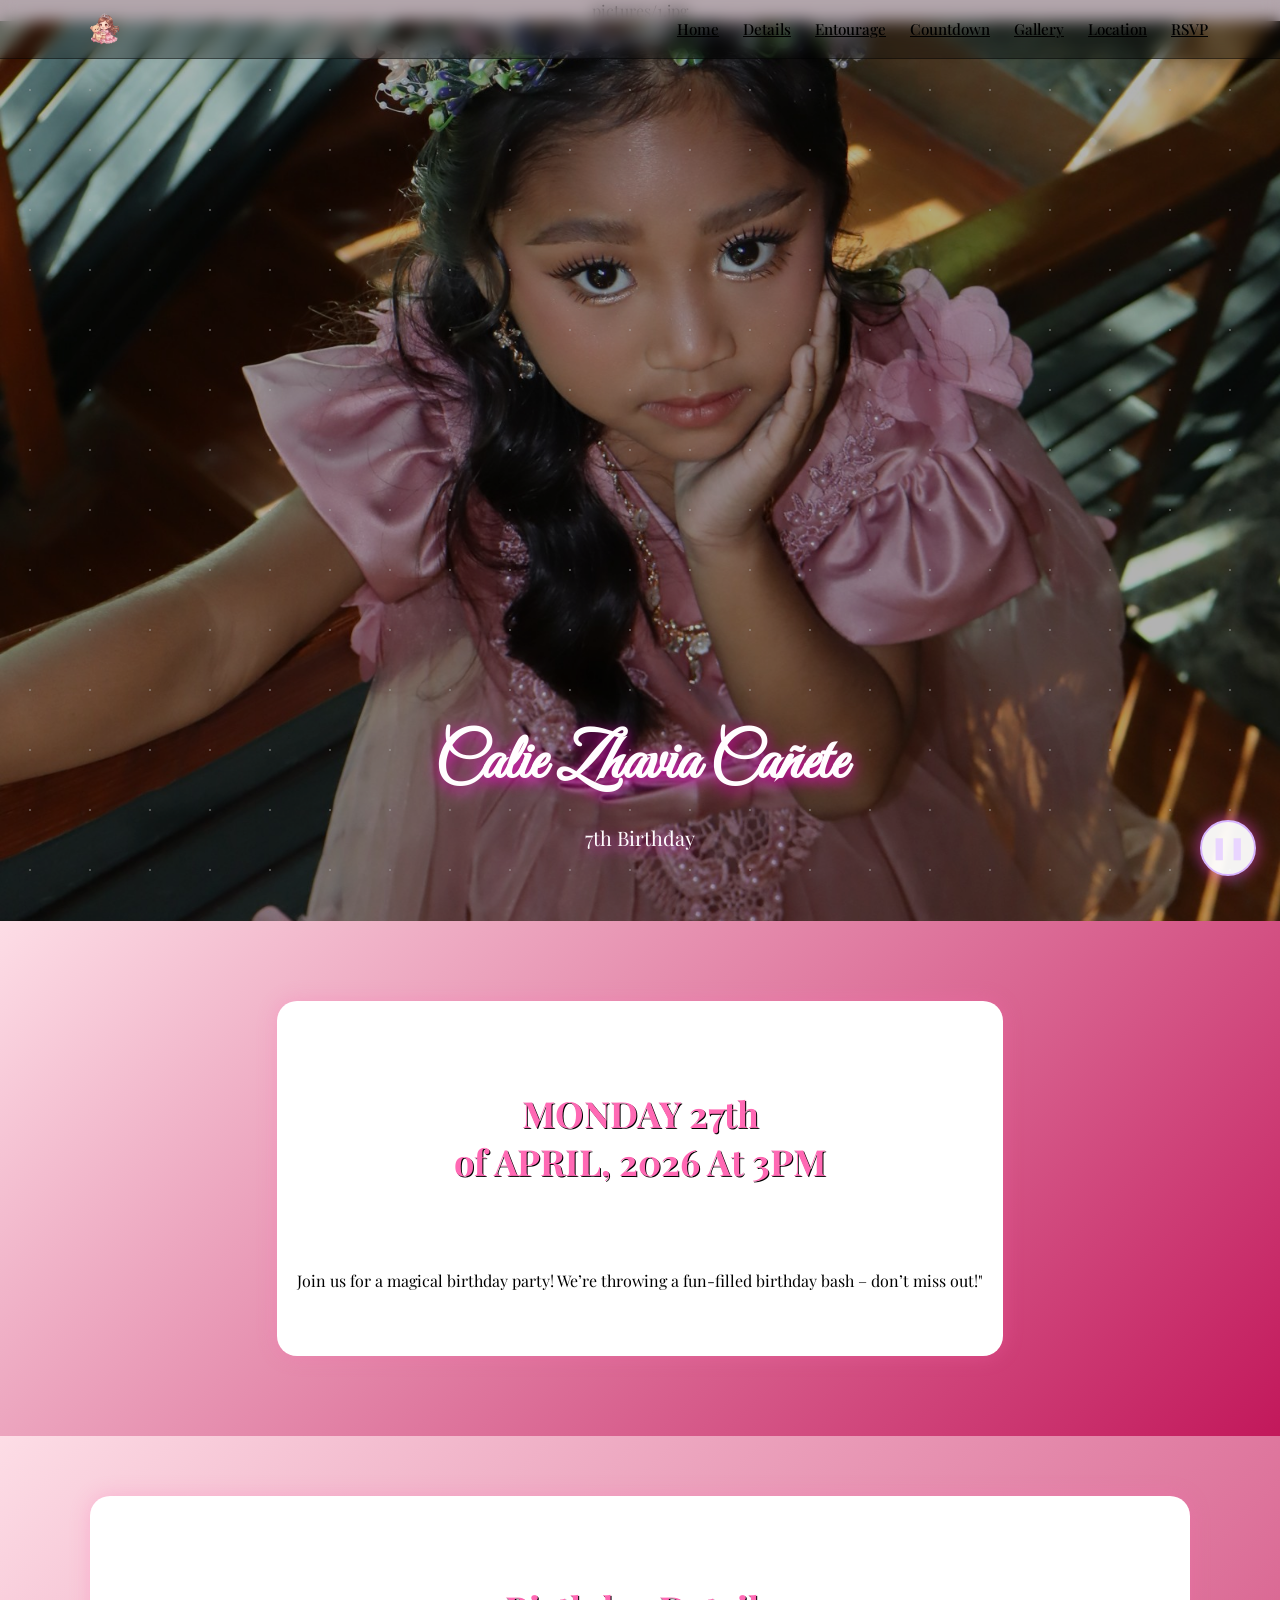
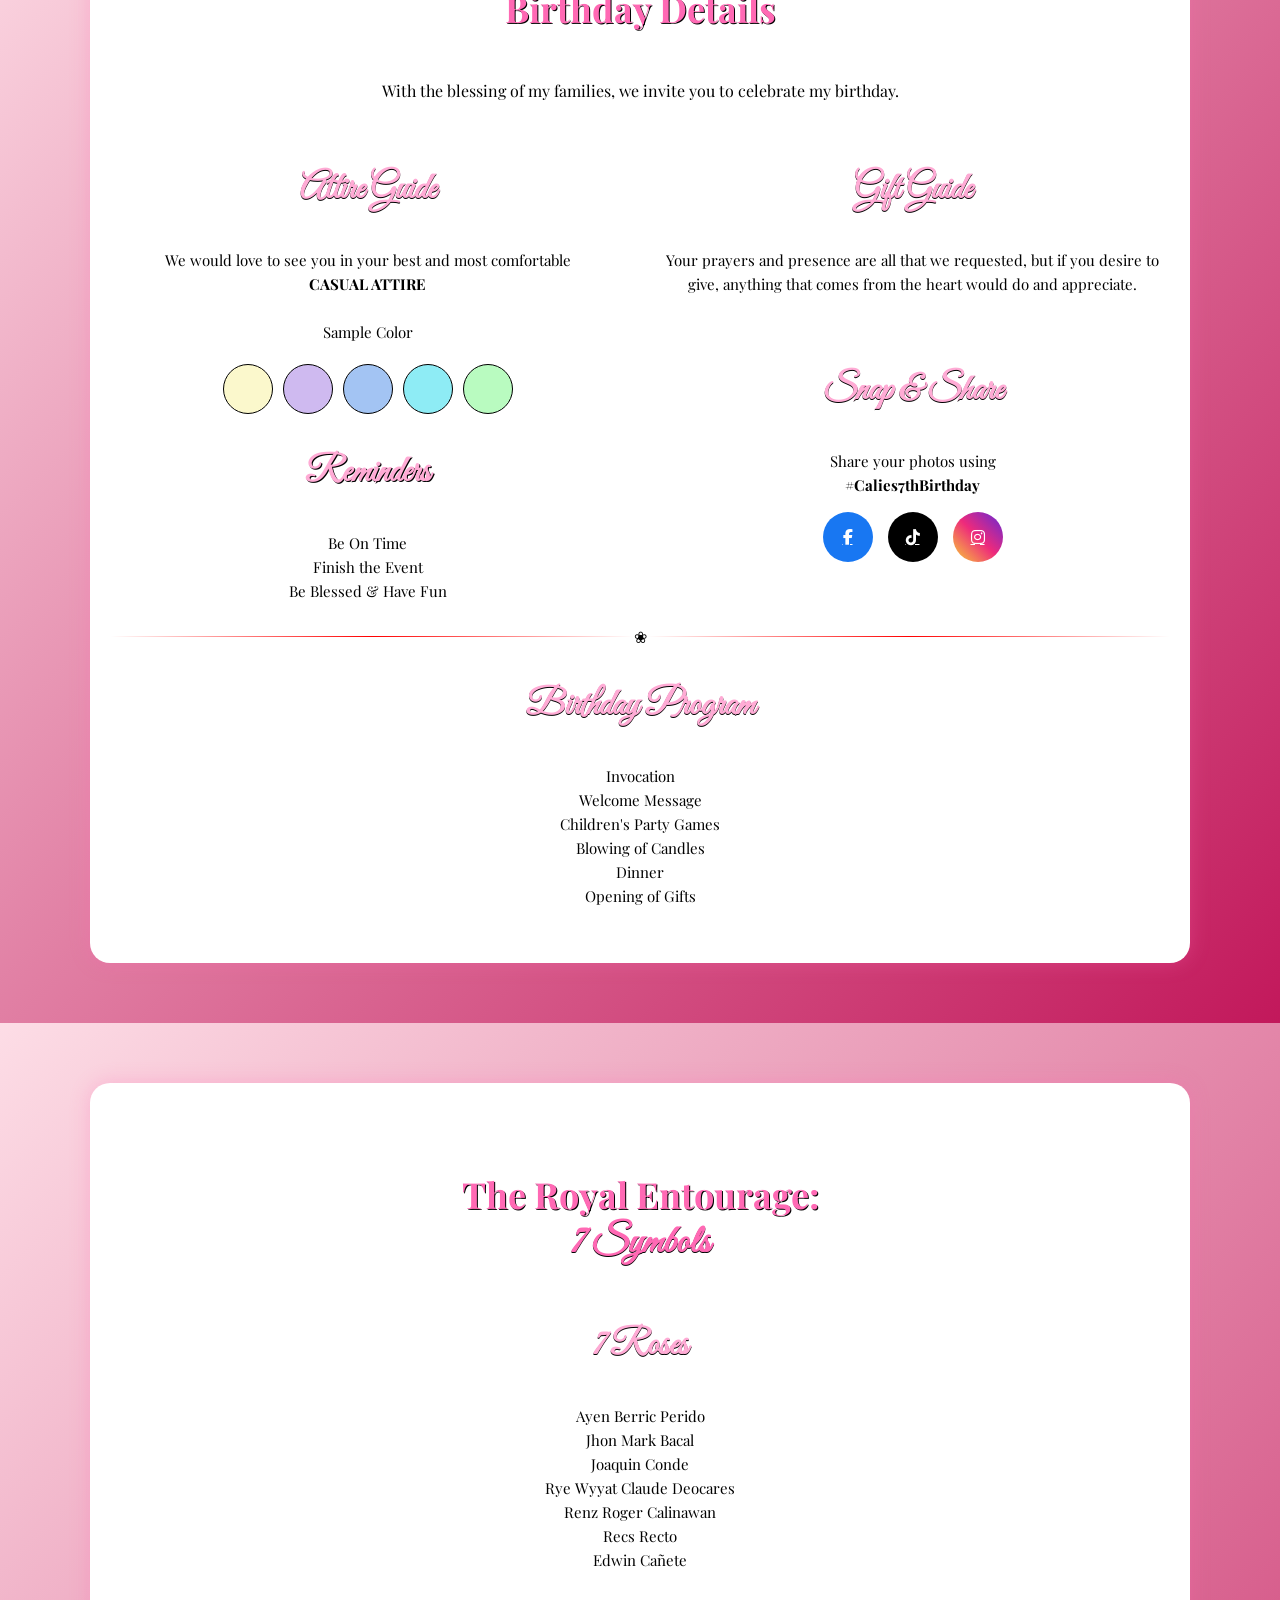
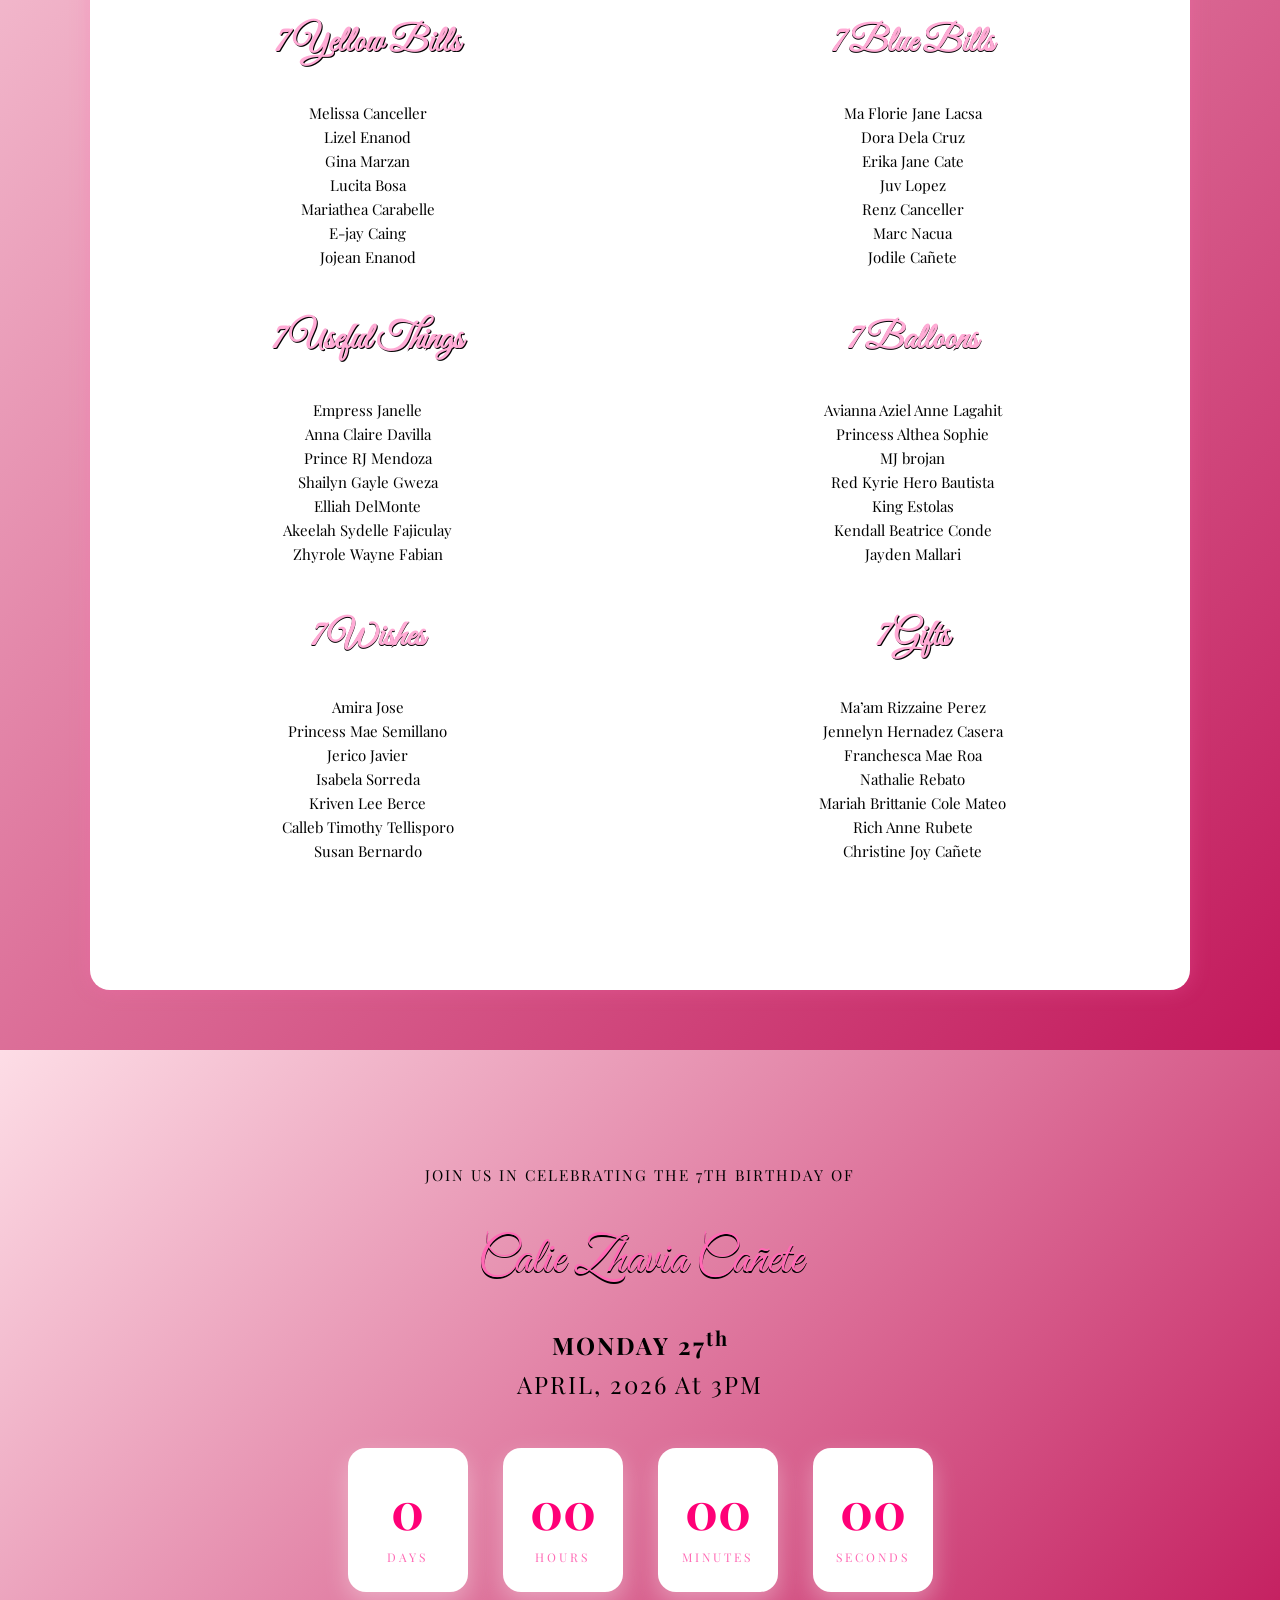
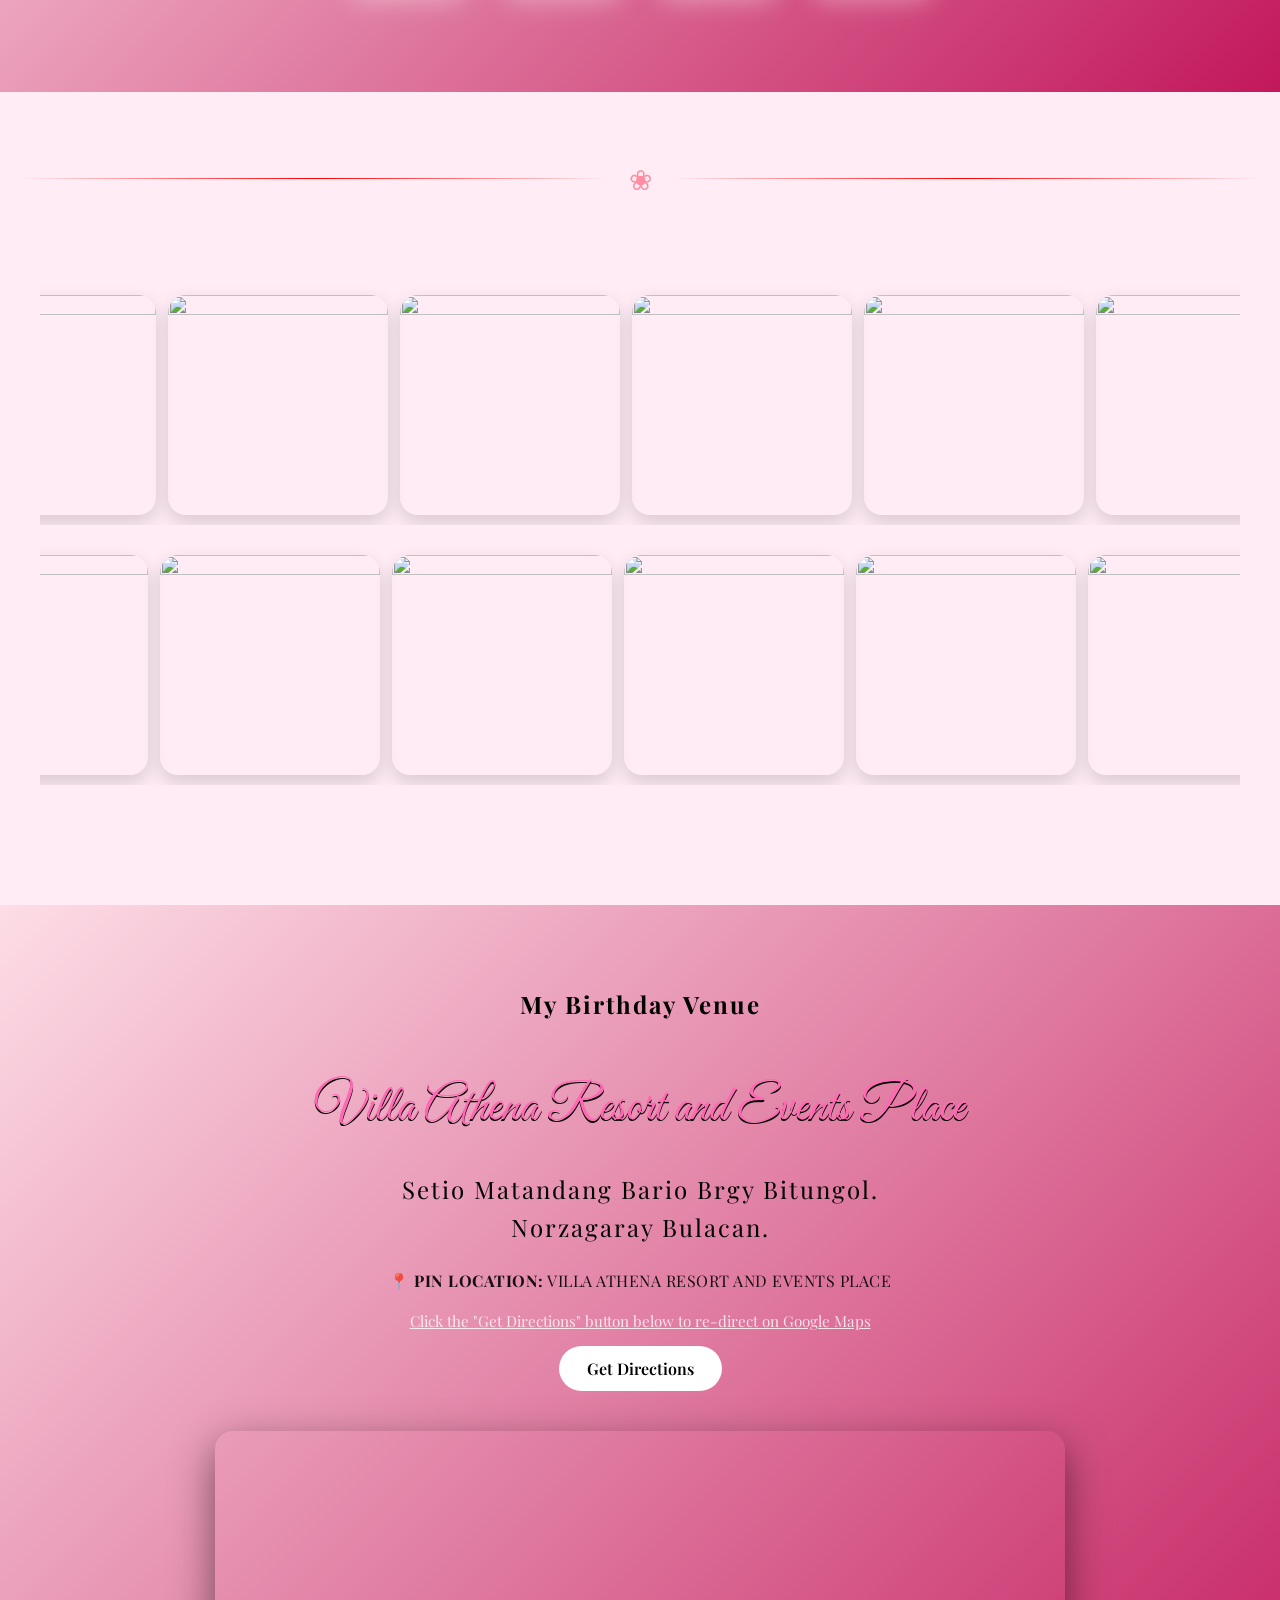
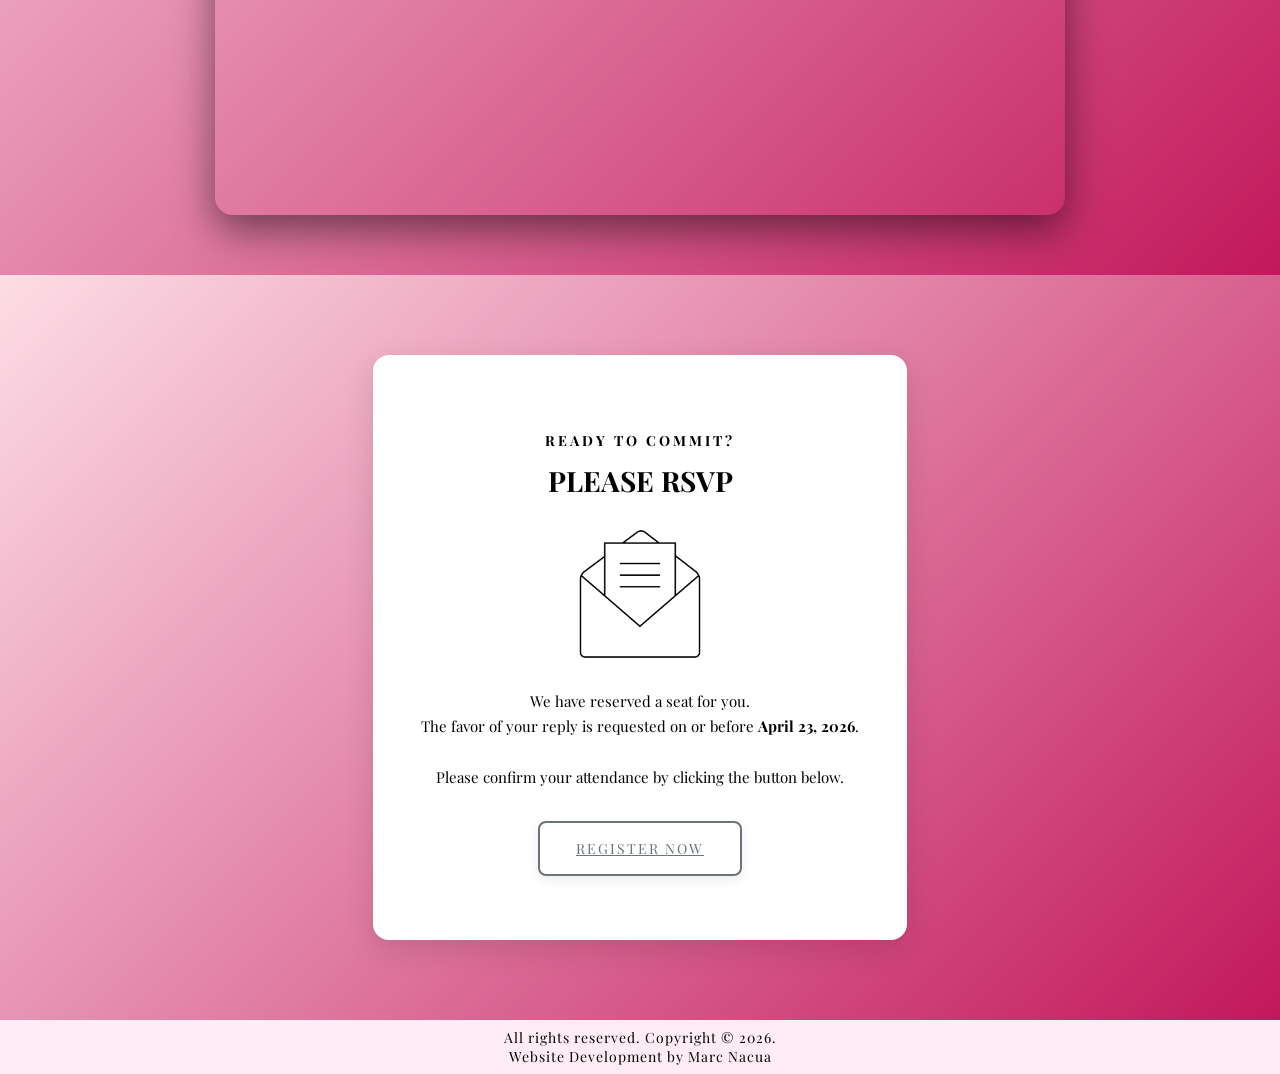
==== page2.html @ 5aad2d19 "Add files via upload" ====
<!DOCTYPE html>
<html lang="en">
<head>
<meta charset="UTF-8">
<meta name="viewport" content="width=device-width, initial-scale=1.0">
<meta property="og:title" content="Calie's Birthday" />
<meta property="og:type" content="website" />
<title>Calie's Birthday</title>

<link rel="stylesheet" href="https://cdnjs.cloudflare.com/ajax/libs/font-awesome/6.5.0/css/all.min.css">
<link href="https://fonts.googleapis.com/css2?family=Great+Vibes&family=Playfair+Display&display=swap" rel="stylesheet">
<link rel="stylesheet" href="assets/css/style2.css">
<link rel="stylesheet" href="https://cdnjs.cloudflare.com/ajax/libs/font-awesome/6.5.0/css/all.css">

</head>

<body>
<div class="petals"></div>
<header class='nav'>
    <div class='nav-inner'>
      <div class='logo'><img src="envelope_picture/princess.png" alt="Calie Logo"></div>
      <div class="menu-icon" id="menu-icon">&#9776;</div>
      <nav id="nav-links">
        <a href='#home'>Home</a>
        <a href='#details'>Details</a>
        <a href='#entourage'>Entourage</a>
        <a href='#countdown'>Countdown</a>
        <a href='#gallery'>Gallery</a>
        <a href='#location'>Location</a>
        <a href='#rsvp'>RSVP</a>
      </nav>
    </div>
  </header>

pictures/1.jpg

<section class="hero" id="home">
    <div class="slides">
      <div class="slide active" style="background-image: url('pictures/1.jpg');"></div>
      <div class="slide" style="background-image: url('pictures/2.jpg');"></div>
      <div class="slide" style="background-image: url('pictures/3.jpg');"></div>
    </div>
  
    <div class="hero-overlay"></div>
  
    <div class="hero-content">
      <h1>Calie Zhavia Cañete</h1>
      <p>7th Birthday</p>
    </div>
</section>

<section class="arc-gallery hidden"> 
<div class="details-card">
    <h4 class="details-title3 center">MONDAY 27th <br> of APRIL, 2026 At 3PM</h4><br>
    <p style="margin-bottom: 25px;">Join us for a magical birthday party! We’re throwing a fun-filled birthday bash – don’t miss out!"</p>
</div>
</section>

<section id="details" class="section details-section hidden">
  <div class="details-card">
    <h4 class="details-title4 center">Birthday Details</h4>
    <p style="margin-bottom: 30px;">With the blessing of my families, we invite you to celebrate my birthday.</p>

    <div class="details-grid">

      <!-- LEFT COLUMN -->
      <div class="details-block">
        <h3 class="details-title5">Attire Guide</h3>
        <p class="details-text attire-text">
          We would love to see you in your best and most comfortable<br>
          <strong class="attire-label">CASUAL ATTIRE</strong><br><br>
          Sample Color 
        </p>

        <div class="color-dots attire-dots">
          <span style="background:#FBF8CC"></span>
          <span style="background:#CFBAF0"></span>
          <span style="background:#A3C4f3"></span>
          <span style="background:#8EECF5"></span>
          <span style="background:#B9FBC0"></span>
        </div>
        <!-- <div class="color-dots attire-dots">
          <span style="background:#d8e6f863"></span>
          <span style="background:#F9DFC7"></span>
          <span style="background:#1d1f1f"></span>
          <span style="background:#FEF0F0"></span>
        </div> -->

        <!-- <h3 class="details-title">Reminders</h3>
        <div class="icon-grid wide">
          <div class="icon-item">
            <img src="icons/beontime1.png">
            <span>Be On Time</span>
          </div>
          <div class="icon-item">
            <img src="icons/dance.png"> 
            <span>Finish the Event</span>
          </div>
          <div class="icon-item">
             <img src="icons/birthday-emoji.png"> 
            <span>Be Blessed & Have Fun</span>
          </div>
        </div> -->
        <div class="details-block">
        <h3 class="details-title5">Reminders</h3>
        <p class="details-text attire-text">
          Be On Time<br>
          Finish the Event<br>
          Be Blessed & Have Fun
        </p>
      </div>
      </div>
      

      <!-- RIGHT COLUMN -->
      <div class="details-block">
        <h3 class="details-title5">Gift Guide</h3>
        <p class="details-text">
          Your prayers and presence are all that we requested,
           but if you desire to give, anything that comes from the heart would do and appreciate.
        </p>
        <br>
        <h3 class="details-title5">Snap & Share</h3>
        <p class="details-text">
          Share your photos using<br>
          <strong>#Calies7thBirthday</strong>
        </p>

         <!-- Social Icons -->
        <div class="social-icons">
        <a href="https://facebook.com/" target="_blank" class="facebook">
            <i class="fab fa-facebook-f"></i>
        </a>
        <a href="https://tiktok.com/" target="_blank" class="tiktok">
            <i class="fab fa-tiktok"></i>
        </a>
        <a href="https://instagram.com/" target="_blank" class="instagram">
            <i class="fab fa-instagram"></i>
        </a>
        </div>
      </div>
    </div>

    <div class="flower-divider">❀</div>

    <!-- <h3 class="details-title center">Birthday Program</h3>
    <div class="icon-grid wide">
      <div class="icon-item">
        <img src="icons/cake.png">
        <span>Birthday</span>
      </div>
      <div class="icon-item">
        <img src="icons/take-a-photo.png">
        <span>Photos</span>
      </div>
      <div class="icon-item">
        <img src="icons/party.png">
        <span>Dinner</span>
      </div>
      <div class="icon-item">
        <img src="icons/hat.png">
        <span>Games</span>
      </div>
      <div class="icon-item">
        <img src="icons/play.png">
        <span>Party</span>
      </div>
    </div> -->
    <div class="details-block">
        <h3 class="details-title5">Birthday Program</h3>
        <p class="details-text attire-text">
          Invocation <br>
          Welcome Message<br>
          Children's Party Games<br>
          Blowing of Candles<br>
          Dinner<br>
          Opening of Gifts
        </p>
      </div>

  </div>
</section>

<section id="entourage" class="section details-section hidden">
    <div class="details-card">
      <h4 class="details-title2 center">The Royal Entourage: </h4>
      <h6 class="details-title7">7  Symbols</h6>
        <br>
      <div class="officiating">
        <h3 class="details-title">7  Roses</h3>
        <p class="details-text">
          Ayen Berric Perido<br>
          Jhon Mark Bacal<br>
          Joaquin Conde<br>
          Rye Wyyat Claude Deocares<br>
          Renz Roger Calinawan<br>
          Recs Recto<br>
          Edwin Cañete
          <br><br><br><br>
        </p>
      </div>
      <!-- 7 --><br>
      <div class="details-grid entourage-grid">
        <div class="details-block">
          <h3 class="details-title">7  Yellow Bills</h3>
          <p class="details-text">
            Melissa Canceller<br>
            Lizel Enanod<br>
            Gina Marzan<br>
            Lucita Bosa<br>
            Mariathea Carabelle<br>
            E-jay Caing<br>
            Jojean Enanod
            <br><br><br><br>
          </p>
        </div>
        <div class="details-block">
          <h3 class="details-title">7  Blue Bills</h3>
            <p class="details-text">
              Ma Florie Jane Lacsa<br>
              Dora Dela Cruz<br>
              Erika Jane Cate<br>
              Juv Lopez<br>
              Renz Canceller<br>
              Marc Nacua<br>
              Jodile Cañete<br><br><br><br>
            </p>
        </div>
      </div>
      <!-- 7 --><br>
      <div class="details-grid entourage-grid">
        <div class="details-block">
          <h3 class="details-title">7  Useful Things</h3>
          <p class="details-text">
            Empress Janelle<br>
            Anna Claire Davilla<br>
            Prince RJ Mendoza<br>
            Shailyn Gayle Gweza<br>
            Elliah DelMonte<br>
            Akeelah Sydelle Fajiculay<br>
            Zhyrole Wayne Fabian<br><br><br><br>
          </p>
        </div>
        <div class="details-block">
          <h3 class="details-title">7  Balloons</h3>
            <p class="details-text">
              Avianna Aziel Anne Lagahit<br>
              Princess Althea Sophie<br>
              MJ brojan<br>
              Red Kyrie Hero Bautista<br>
              King Estolas<br>
              Kendall Beatrice Conde<br>
              Jayden Mallari<br><br><br><br>
            </p>
        </div>
      </div>
      <!-- 7 --><br>
      <div class="details-grid entourage-grid">
        <div class="details-block">
          <h3 class="details-title">7  Wishes</h3>
          <p class="details-text">
            Amira Jose<br>
            Princess Mae Semillano<br>
            Jerico Javier<br>
            Isabela Sorreda<br>
            Kriven Lee Berce<br>
            Calleb Timothy Tellisporo<br>
            Susan Bernardo<br><br><br><br>
          </p>
        </div>
        <div class="details-block">
          <h3 class="details-title">7  Gifts</h3>
            <p class="details-text">
              Ma’am Rizzaine Perez<br>
              Jennelyn Hernadez Casera<br>
              Franchesca Mae Roa<br>
              Nathalie Rebato<br>
              Mariah Brittanie Cole Mateo<br>
              Rich Anne Rubete<br>
              Christine Joy Cañete<br><br><br><br>
            </p>
        </div>
      </div>
    
    </div>
</section>

<section id="countdown" class="section countdown-section">
    <p class="intro-text">Join us in celebrating the 7th birthday of</p>

    <h1 class="name">Calie Zhavia Cañete</h1>

    <p class="wedding-date2">
      <strong>MONDAY 27<sup>th</sup></strong><br>
      APRIL, 2026 At 3PM
    </p><br>

    <div class="countdown">
      <div class="time-box">
        <span id="days">0</span>
        <small>Days</small>
      </div>
      <div class="time-box">
        <span id="hours">00</span>
        <small>Hours</small>
      </div>
      <div class="time-box">
        <span id="minutes">00</span>
        <small>Minutes</small>
      </div>
      <div class="time-box">
        <span id="seconds">00</span>
        <small>Seconds</small>
      </div>
    </div>
</section>


<section id="gallery" class="section gallery-section hidden">
    
    <div class="flower-divider">
      <span class="flower">❀</span>
    </div>
    <section id="gallery" class="section gallery-section hidden">
    

    <div class="gallery1">
      <img src='../Calie7thBirthday/pictures/final/1.jpg'>
      <img src='../Calie7thBirthday/pictures/final/2.jpg'>
      <img src='../Calie7thBirthday/pictures/final/3.jpg'>
      <img src='../Calie7thBirthday/pictures/final/4.jpg'>
      <img src='../Calie7thBirthday/pictures/final/5.jpg'>
      <img src='../Calie7thBirthday/picturesfinal/6.jpg'>
      <img src='../Calie7thBirthday/picturesfinal/7.jpg'>
      <img src='../Calie7thBirthday/picturesfinal/8.jpg'>
      <img src='../Calie7thBirthday/picturesfinal/9.jpg'>
    </div>

    <div class="gallery2">
      <img src='../Calie7thBirthday/picturesfinal/14.jpg'>
      <img src='../Calie7thBirthday/picturesfinal/10.jpg'>
      <img src='../Calie7thBirthday/picturesfinal/12.jpg'>
      <img src='../Calie7thBirthday/picturesfinal/13.jpg'>
      <img src='../Calie7thBirthday/picturesfinal/11.jpg'>
      <img src='../Calie7thBirthday/picturesfinal/15.jpg'>
      <img src='../Calie7thBirthday/picturesfinal/16.jpg'>
      <img src='../Calie7thBirthday/picturesfinal/18.jpg'>
      <img src='../Calie7thBirthday/picturesfinal/17.jpg'>
    </div>

</section>
</section>

<div id="lightbox" class="lightbox">
  <span class="close">&times;</span>
  <img class="lightbox-content" id="lightbox-img">
  <div class="arrow left">&lt;</div>
  <div class="arrow right">&gt;</div>
</div>

<section id="location" class="section location-section hidden">
    <h2 class="wedding-date2">My Birthday Venue</h2>
  
    <p class="name">Villa Athena Resort and Events Place</p>
  
    <p class="wedding-date2">
      Setio Matandang Bario Brgy Bitungol.<br>
      Norzagaray Bulacan.
    </p>
  
    <p class="pin-location">
      <b>📍 Pin Location:</b> Villa Athena Resort and Events Place
    </p>
  
    <!-- Clickable hint -->
    <p class="click-hint">
      <u>Click the "Get Directions" button below to re-direct on Google Maps</u>
    </p>
  
    <a href="https://maps.app.goo.gl/pF8hX7B99UGpVPqg8" 
       target="_blank" 
       class="direction-btn">
      Get Directions
    </a>
  
    <div class="map-container">
      <iframe
        src="https://www.google.com/maps/embed?pb=!1m18!1m12!1m3!1d109945.21941442869!2d121.02791181353759!3d14.850951767082398!2m3!1f0!2f0!3f0!3m2!1i1024!2i768!4f13.1!3m3!1m2!1s0x3397a8bfb77e800b%3A0x6d36217c40755a87!2sVilla%20Athena%20Resort%20and%20Events%20Place!5e0!3m2!1sen!2sph!4v1773830868331!5m2!1sen!2sph"
        allowfullscreen 
        loading="lazy">
      </iframe>
    </div>
</section>

<section id="rsvp" class="section invite">
    <div class="invite-box">
      <h2 class="rsvp-title">READY TO COMMIT?</h2>
      <h3 class="rsvp-subtitle">PLEASE RSVP</h3>
      <div class="rsvp-icon">
        <img src="image/envelope.webp" alt="Envelope" />
      </div>

      <p class="rsvp-text">
        We have reserved a seat for you.<br>
        The favor of your reply is requested on or before <strong>April 23, 2026</strong>.<br><br>
        Please confirm your attendance by clicking the button below.
      </p>
      <a href="https://docs.google.com/forms/d/e/1FAIpQLSewfyBOzm1t_2HdJR7pke3yjhsjOraasd4Hb9n4XUtHH_t4Rw/viewform?usp=publish-editor"
        target="_blank" class="invite-btn">Register Now</a>
    </div>
  </section>
 <!-- Background Music -->
<audio id="bg-music" autoplay loop>
    <source src="music/Princess Things lyrics Sophia The First.mp3" type="audio/mpeg">
    
</audio>
<button id="music-btn">❚❚</button>

<footer>All rights reserved. Copyright © 2026. <br>
    Website Development by Marc Nacua<br>
   
      
</footer>
<script src="assets/js/script2.js"></script>

</body>
</html>
---- assets/css/style2.css ----
/* ================= RESET ================= */

html{
    scroll-behavior: smooth;
}
*{
    box-sizing: border-box;
}

html, body{
    overflow-x: hidden;
}

body{
    font-family: "Playfair Display", serif;
    /*background: linear-gradient(135deg, #c2185b, #ffe3eb);  gallery */
    background: rgba(255, 0, 128, 0.075);
    text-align: center;
    margin: 0;
    padding: 0;
}
body::after {
  content: "";
  position: fixed;
  inset: 0;
  pointer-events: none;
  background-image: radial-gradient(white 1px, transparent 1px);
  background-size: 60px 60px;
  opacity: 0.4;
  animation: sparkleMove 20s linear infinite;
}

@keyframes sparkleMove {
  from { transform: translateY(0); }
  to { transform: translateY(-100px); }
}
/* ================= HEADER ================= */
.princess-header{
    padding: 30px;
    background: linear-gradient(135deg, #ffd6e0, #c2185b);
    border-bottom: 4px solid gold;
}

.princess-header h1{
    font-family: "Great Vibes", cursive;
    font-size: 45px;
    color: #ff69b4;
}

.subtitle{
    color: #a64d79;
}

/* ================= NAV ================= */
.nav {
  position: fixed;
  top: 0;
  width: 100%;
  
  backdrop-filter: blur(8px);
  border-bottom: 1px solid rgba(0, 0, 0, 0.4);
  z-index: 999;
  background: rgba(0,0,0,0.3);
}

.nav-inner {
  max-width: 1200px;
  margin: auto;
  display: flex;
  justify-content: space-between;
  align-items: center;
  padding: 0.8rem 2rem;
}

.name {
  font-family: "Great Vibes", cursive;
  font-weight: 500;
  font-size: 45px;
}

.logo img {
  max-width: 60px;
  height: auto;
  display: block;
}

nav {
  display: flex;
  gap: 1.5rem;
}

nav a {
  font-family: 'Playfair Display', serif;
  font-weight: 500;
  font-size: 0.95rem;
  color: #000000; /*HEADER TEXT COLOR*/ 
  transition: color 0.3s, letter-spacing 0.3s;
  
}

nav a:hover {
  color: #D8B4FE;
  letter-spacing: 2px;
}

.menu-icon {
  display: none;
  font-size: 28px;
  cursor: pointer;
}

/* ================= SECTIONS ================= */
section{
    padding: 60px 20px;
    
}

/* ================= CARD ================= */
.card{
    background: white;
    padding: 30px;
    border-radius: 20px;
    box-shadow: 0 0 15px rgb(255, 255, 255);
    max-width: 500px;
    margin: auto;
}

/* ================= COUNTDOWN ================= */
.countdown-section {
  padding: 100px 20px;
  text-align: center;
  color: #ff69b4;
  /* requested dark background */
  color: #000000;
}
.intro-text {
  font-size: 0.95rem;
  letter-spacing: 2px;
  text-transform: uppercase;
  margin-bottom: 20px;
  color: #000000; /*Join us in celebrating the BIRTHDAY of*/
  /* soft sage on dark */
}
/* KEEP ORIGINAL FONT FOR NAMES */
.name {
  font-family: "Great Vibes", cursive;
  font-weight: lighter;
  font-size: 3.2rem;
  margin-bottom: 30px;
  color: #ff69b4; /* CALIEEE*/
  text-shadow: 0px 1.5px black;
	
}

.name span {
  font-size: 2.2rem;
  margin: 0 10px;
  color: #ff0077; /* NO NEED */
  
}

.countdown {
  display: flex;
  justify-content: center;
  gap: 35px;
  flex-wrap: wrap;
}

.time-box {
  background: #ffffff;
  padding: 26px 22px;
  min-width: 120px;
  border-radius: 18px;
  border: 1px solid rgba(255, 255, 255, 0.08);
  box-shadow: 0 10px 25px rgba(255, 255, 255, 0.35);
  animation: heartbeat 1.5s infinite;
  
}

.time-box span {
  font-size: 3.2rem;
  font-weight: bold;
  display: block;
  font-family: "Playfair Display", serif;
  color: #ff0077;
  text-shadow: 0 2px 8px rgba(255, 255, 255, 0.6);
}

.time-box small {
  font-size: 0.75rem;
  letter-spacing: 3px;
  text-transform: uppercase;
  margin-top: 6px;
  display: block;
  color: #ff69b4;
}

.wedding-date2 {
  font-family: 'Playfair Display', serif;
  font-size: 1.5rem;
  letter-spacing: 2px;
  line-height: 1.6;
  color: #000000;  
}
 
/* ================= GALLERY ================= */

/* Shared gallery style */
.gallery1,
.gallery2 {
  margin-top: 20px;
  display: flex;
  gap: 12px;
  overflow: hidden;
  width: 100%;
  padding: 10px;
  cursor: grab;
}

/* IMAGE STYLE (FIXED SIZE + PERFECT SQUARE) */
.gallery1 img,
.gallery2 img {
  flex: 0 0 220px;           /* fixed width */
  width: 220px;
  aspect-ratio: 1 / 1;       /* 🔥 SAME HEIGHT & WIDTH */
  
  object-fit: cover;         /* crop nicely */
  border-radius: 18px;

  box-shadow: 0 8px 20px rgba(0,0,0,0.15);
  transition: transform 0.3s ease, box-shadow 0.3s ease;
}


.butterfly {
  position: fixed;
  width: 30px;
  pointer-events: none;
  animation: fly 12s linear infinite;
}

@keyframes fly {
  0% { transform: translateY(100vh) translateX(0); }
  100% { transform: translateY(-10vh) translateX(200px); }
}
/* Hover effect */
.gallery1 img:hover,
.gallery2 img:hover {
  transform: scale(1.08) rotate(-1deg);
  filter: brightness(1.1) saturate(1.2);
}

/* ================= MOBILE ================= */

/* Tablet */
@media (max-width: 768px) {
  .gallery1 img,
  .gallery2 img {
    flex: 0 0 60vw;
    width: 50vw;
  }
}

/* Mobile */
@media (max-width: 480px) {
  .gallery1 img,
  .gallery2 img {
    flex: 0 0 40vw;
    width: 50vw;
  }
}
/* Gallery grid */
.gallery-grid {
  display: grid;
  grid-template-columns: repeat(2, 1fr); /* clean 2 columns */
  gap: 15px;
  padding: 10px;
}

.gallery-grid img {
  width: 100%;
  height: 220px;
  object-fit: cover;
  border-radius: 18px;
  display: block;

  box-shadow: 0 8px 20px rgba(255, 105, 180, 0.25);
  transition: transform 0.3s ease;
}

.gallery-grid img:hover {
  transform: scale(1.05);
}



/* Lightbox */
.lightbox {
  display: none;
  position: fixed;
  z-index: 999;
  top: 0;
  left: 0;
  width: 100%;
  height: 100%;
  background: rgba(0, 0, 0, 0.85);
  justify-content: center;
  align-items: center;
}

.lightbox-content {
  max-width: 90%;
  max-height: 90%;
  border-radius: 10px;
}

.lightbox .close {
  position: absolute;
  top: 30px;
  right: 40px;
  font-size: 2.5rem;
  color: #ff0000;
  cursor: pointer;
}

/* Lightbox arrows */
.lightbox .arrow {
  position: absolute;
  top: 50%;
  transform: translateY(-50%);
  font-size: 3rem;
  color: #ff0000;
  cursor: pointer;
  user-select: none;
  padding: 0 15px;
  opacity: 0.8;
  transition: opacity 0.2s;
}

.lightbox .arrow:hover {
  opacity: 1;
}

.lightbox .arrow.left { left: 20px; }
.lightbox .arrow.right { right: 20px; }




/* ================= venue ================= */
.venue-name {
  font-family: 'Montserrat', sans-serif;
  font-size: 1.4rem;
  font-weight: 600;
  text-transform: uppercase;
  color: #ff0077;
  margin-bottom: 10px;
}

.venue-address {
  font-size: 1rem;
  line-height: 1.7;
  opacity: 0.9;
  margin-bottom: 25px;
  color: #000000;
}

.map-container {
  max-width: 850px;
  margin: 0 auto;
  border-radius: 18px;
  overflow: hidden;
  box-shadow: 0 15px 40px rgba(0, 0, 0, 0.5);
}

.map-container iframe {
  width: 100%;
  height: 380px;
  border: none;
}

.pin-location {
  font-size: 1rem;
  margin-bottom: 20px;
  opacity: 0.9;
  text-transform: uppercase;
  letter-spacing: 0.5px;
}

.direction-btn {
  display: inline-block;
  padding: 12px 28px;
  margin-bottom: 40px;
  border-radius: 30px;
  background-color: #ffffff;
  color: #000000;
  text-decoration: none;
  font-weight: 600;
  transition: all 0.3s ease;
}

.direction-btn:hover {
  background-color: #FF8DA1;
  transform: translateY(-2px);
}

.click-hint {
  font-size: 0.95rem;
  margin-bottom: 15px;
  opacity: 0.8;
  color: #ffffff;
  cursor: default;
}
/* ================= BUTTON ================= */
button{
    background: #ff69b4;
    color: white;
    border: none;
    padding: 10px 20px;
    border-radius: 20px;
    cursor: pointer;
}
*{
    box-sizing: border-box;
}
button:hover{
    background: #ff85c1;
}

/* ================= PETALS ================= */
.petals{ 
  position: fixed;
    inset: 0; /* replaces top/left/width/height */
    overflow: hidden;
    pointer-events: none;
}

.petal{
    position: absolute;
    top: -50px;
    width: 18px;
    height: 18px;
    background: pink;
    border-radius: 50% 50% 50% 0;
    opacity: 0.7;
    animation: fall linear infinite;
}

@keyframes fall{
    to{
        transform: translateY(110vh) rotate(360deg);
    }
}

/* ================= SCROLL ANIMATION ================= */
.hidden{
    opacity: 0;
    transform: translateY(30px);
    transition: all 0.8s ease;
}

.show{
    opacity: 1;
    transform: translateY(0);
}

/* ================= MUSIC BUTTON ================= */
#music-btn {
  position: fixed;
  bottom: 24px;
  right: 24px;
  width: 56px;
  height: 56px;
  border-radius: 50%;
  background: rgba(255, 255, 255, 0.95);
  border: 2px solid #D8B4FE;
  color: #E9D5FF;;
  font-size: 22px;
  cursor: pointer;
  z-index: 9999;
  display: flex;
  align-items: center;
  justify-content: center;
  box-shadow: 0 0 15px 2px rgba(255, 77, 231, 0.5);
  transition: transform 0.1s ease, box-shadow 0.1s ease;
}


/* Mobile responsiveness */
@media (max-width: 768px) {
  #music-btn {
    bottom: 18px;
    right: 18px;
    width: 50px;
    height: 50px;
    font-size: 20px;
  }
}

/* ================= SPARKLE ================= */
.sparkle{
    position: fixed;
    width: 8px;
    height: 8px;
    background: gold;
    border-radius: 50%;
    pointer-events: none;
    animation: sparkleFade 0.8s linear forwards;
}

@keyframes sparkleFade{
    to{
        opacity: 0;
        transform: scale(2);
    }
}

/* ================= CONFETTI ================= */
.confetti{
    position: fixed;
    top: 0;
    width: 10px;
    height: 10px;
    animation: confettiFall 2s linear forwards;
}

@keyframes confettiFall{
    to{
        transform: translateY(100vh) rotate(720deg);
    }
}

/* ================= PRINCESS ================= */
.princess-enter{
    position: fixed;
    bottom: 0;
    left: -200px;
    width: 180px;
    animation: enterPrincess 3s ease forwards;
}

@keyframes enterPrincess{
    to{
        left: 20px;
    }
}

.details-title,
.details-title2,
.details-title3,
.details-title4,
.details-title5 {
  text-shadow: 
    0 0 5px #fff,
    0 0 10px #ffb6e6,
    0 0 20px #ff69b4;
}
.details-card,
.invite-box {
  animation: floatCard 4s ease-in-out infinite;
}

@keyframes floatCard {
  0%,100% { transform: translateY(0); }
  50% { transform: translateY(-10px); }
}

/* ================= DETAILS ================= */
.details-section{
    padding: 60px 20px;
}
.wedding-message {
  margin-top: 15px;
  font-size: 1.1rem;
  font-style: italic;
  color: #000000; 
}

.details-card{
    background: white;
    padding: 40px 20px;
    border-radius: 20px;
    max-width: 1100px;
    margin: auto;
    box-shadow: 0 0 20px rgba(255,105,180,0.3);
}

.details-title{
    font-family: "Great Vibes", cursive;
    font-size: 36px;
    color: #ffabd5;
    margin-top: -60px;
    text-shadow: 0.5px 0.5px black;
    
}

.details-title2{
    font-family: "Playfair Display", serif;
    font-size: 36px;
    text-shadow: 1px 1px black;
    color: #ff69b4;
     margin-bottom: -70px;
}
.details-title7{
    font-family: "Great Vibes", cursive;
    font-size: 40px;
    text-shadow: 0.5px 0.5px black;
    color: #ff69b4;
    margin-top: 70px;
}

.details-title3{
    font-family: "Great Vibes", ;
    font-size: 36px;
    text-shadow: 1px 1px black;
    color: #ff69b4;
}
.details-title4{
    font-family: "Great Vibes", ;
    font-size: 36px;
    text-shadow: 1px 1px black;
    color: #ff69b4;
}
.details-title5{
    font-family: "Great Vibes", cursive;
    font-size: 36px;
    color: #ffabd5;
    text-shadow: 0.5px 0.5px black;
    
}

.details-text{
    font-size: 15px;
    line-height: 1.6;
}

/* GRID */
.details-grid{
    display: grid;
    grid-template-columns: 1fr 1fr;
    gap: 30px;
}

/* COLOR DOTS */
.color-dots{
    display: flex;
    justify-content: center;
    gap: 10px;
    margin: 20px 0;
}

.color-dots span{
    width: 50px;
    height: 50px;
    border-radius: 50%;
    border: 1px solid black;
}

/* ICON GRID */
.icon-grid{
    display: grid;
    grid-template-columns: repeat(auto-fit, minmax(120px, 1fr));
    gap: 1.8rem;
    margin-top: 1.5rem;
    text-align: center;
}

.icon-item{
    text-align: center;
}

.icon-grid.wide {
  grid-template-columns: repeat(auto-fit, minmax(140px, 1fr));
}

.icon-item img{
    width: 70px;
  height: auto;
  margin-bottom: 10px;
  transition: transform 0.3s;
}
.icon-item img:hover {
  transform: scale(1.05);
}
.icon-item span {
  font-size: 13px;
  letter-spacing: 1px;
  display: block;
}

/* SOCIAL */
.social-icons{
    display: flex;
    justify-content: center;
    gap: 15px;
    margin-top: 15px;
}

.social-icons a{
    width: 50px;
    height: 50px;
    border-radius: 50%;
    display: flex;
    align-items: center;
    justify-content: center;
    color: white;
}

.facebook{ background:#1877f2; }
.tiktok{ background:black; }
.instagram{ background:linear-gradient(45deg,#f9ce34,#ee2a7b,#6228d7); }

/* FLOWER */
.flower-divider{
    display: flex;
  align-items: center;
  justify-content: center;
  margin: .5rem 0;
}

.flower-divider::before,
.flower-divider::after{
   content: "";
  flex: 1;
  height: 1px;
  background: linear-gradient(to right,
      transparent,
      #ff0000,
      transparent);
}

.flower{
    font-size: 28px;
  color: #FF8DA1;
  margin: 0 1.2rem;
}

/* bday details */
.details-section,
.arc-gallery,
.location-section,
.countdown-section {
  background: linear-gradient(135deg, #fddde6, #c2185b); /* time box and lcoation */
  
}

/* ---------- RSVP ---------- */
.invite {
  background: linear-gradient(135deg, #fddde6, #c2185b);/* reserved */
  display: flex;
  justify-content: center;
  align-items: center;
  padding: 5rem 2rem;
  min-height: 60vh;
}

.invite-box {
  max-width: 600px;
  padding: 4rem 3rem;
  background: #ffffff;
  text-align: center;
  border-radius: 16px;
  box-shadow: 0 10px 30px rgba(0, 0, 0, 0.12);
  animation: float 3s ease-in-out infinite;
}

.rsvp-title {
  font-family: "Playfair Display", serif;
  letter-spacing: 3px;
  font-size: 14px;
}

.rsvp-subtitle {
  font-family: "Playfair Display", serif;
  font-size: 28px;
  margin: 10px 0 20px;
}

.rsvp-icon {
  font-size: 42px;
  margin-bottom: 20px;
}

.rsvp-icon img {
  width: 150px;
  height: 150px;
  object-fit: contain;
  display: block;
  margin: 0 auto 20px;
}

.rsvp-text {
  font-size: 15px;
  line-height: 1.7;
  margin-bottom: 30px;
}

.invite-btn {
  display: inline-block;
  padding: 16px 36px;
  border: 2px solid #6B7280;
  color: #6B7280;;
  font-size: 14px;
  letter-spacing: 2px;
  text-transform: uppercase;
  border-radius: 8px;
  transition: all 0.4s ease;
  background: transparent;
  box-shadow: 0 4px 12px rgba(0, 0, 0, 0.08);
}

.invite-btn:hover {
  background: linear-gradient(135deg, #fddde6, #cde7ff);
  border-color: #6B7280;
  color: #6B7280;
  transform: translateY(-2px);
  box-shadow: 0 6px 16px rgba(0, 0, 0, 0.15);
}
/* ================= MOBILE ================= */
@media (max-width:768px){

    .princess-header h1{
        font-size: 28px;
    }

    #nav-links{
        gap: 8px;
    }

    #nav-links a{
        font-size: 13px;
    }

    .card{
        width: 95%;
    }

    .details-grid{
        grid-template-columns: 1fr;
    }

    .icon-grid{
        grid-template-columns: repeat(2,1fr);
    }

    .icon-item img{
        width: 50px;
    }

    .princess-enter{
        width: 120px;
    }
}

/* ---------- FOOTER ---------- */
footer {
  padding: .5rem;
  text-align: center;
  color: #000000; /* FOOTER TEXT COLOR  */
  letter-spacing: 1px;
  font-family: "Playfair Display", serif;
  font-size: 14px;
  /* change this */
}

footer a {
  font-size: inherit;
  color: inherit;
}

.george {
  color: #7501f0; 
}


/* ---------- HERO ---------- */
.hero {
  position: relative;
  width: 100vw;   /* 🔥 force full screen */
  height: 100vh;
  left: 0;
  margin: 0;
  padding-top: 90px; 
  padding: 0 !important;
}
.slides,
.slide{
  width: 100%;
  height: 100%;
}
.slides {
  position: absolute;
  width: 100%;
  height: 100%;
}

.slide {
  position: absolute;
  width: 100%;
  height: 100%;
  background-position: center;
  background-size: cover;
  background-repeat: no-repeat;
  opacity: 0;
  transition: opacity 1.5s ease-in-out;
}

.slide.active {
  opacity: 1;
}

.hero-overlay {
  position: absolute;
  width: 100%;
  height: 100%;
  top: 0;
  left: 0;
  z-index: 1;
  background: rgba(0,0,0,0.3);
}

.hero-content {
  position: absolute;
  bottom: 50px; 
  left: 50%;
  transform: translateX(-50%);
  text-align: center;
  color: #fffdfe; /* nAME COLOR */
  z-index: 2; 
}
.hero-content {
  text-shadow: 0 4px 15px rgba(255, 0, 212, 0.8);
}

.hero h1 { font-family: "Great Vibes", cursive; font-size:64px; margin-bottom:15px; } 
.hero p { font-family: "Playfair Display", serif; font-size:20px; }


/* ---------- ARC IMAGE SECTION ---------- */

.arc-gallery {
  background: linear-gradient(135deg, #fddde6, #c2185b); /* monday */
  padding: 80px 20px;

  display: flex;
  flex-direction: column;   
  align-items: center;     
  text-align: center;       
}
.arc-text {
  margin-bottom: 40px;
}

/* Responsive Header */
@media (max-width: 768px) {
  .menu-icon {
    display: block;
  }

  nav {
    display: none;
    flex-direction: column;
    position: absolute;
    top: 70px;
    right: 0;
    width: 200px;
    background: #6B7280;
    border: 1px solid #000000;
    border-radius: 6px;
    box-shadow: 0 4px 8px rgba(255, 0, 0, 0.1);
    padding: 1rem 0;
    
  }

  nav.active {
    display: flex;
  }

  nav a {
    display: block;
    padding: 0.5rem 1rem;
  }
}

.nav-links{
    width: 100%;
    margin: 0;
    padding-left: 0;
    padding-right: 0;
    color:#c2185b;
}

@media (max-width: 768px){
  .hero{
    height: 100dvh; /* better for phones */
  }

  .hero h1{
    font-size: 33px;
     margin-bottom: -10px;
    
  }

  .hero p{
    font-size: 33px;
    margin-top: 0;
  }
  .hero-content {
  display: flex;
  flex-direction: column;
  gap: 1px; /* 👈 controls spacing perfectly */
}
}
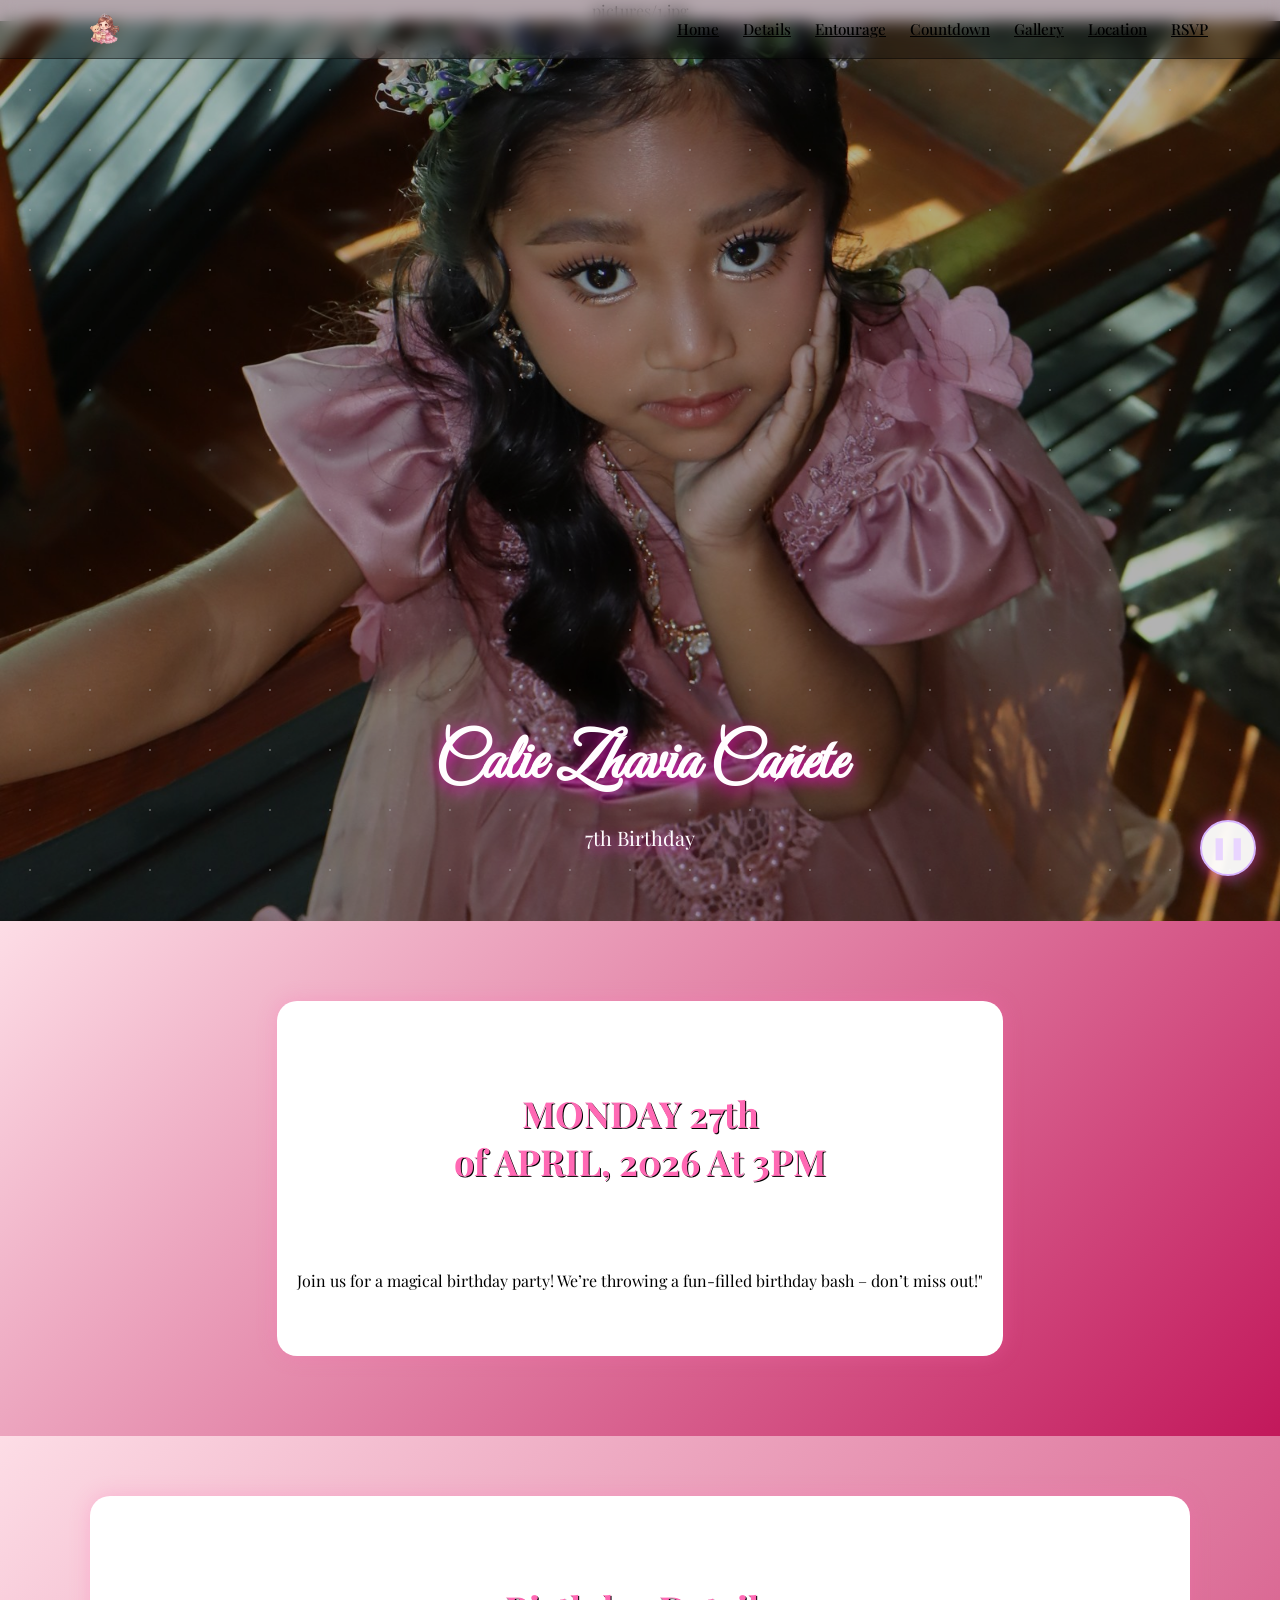
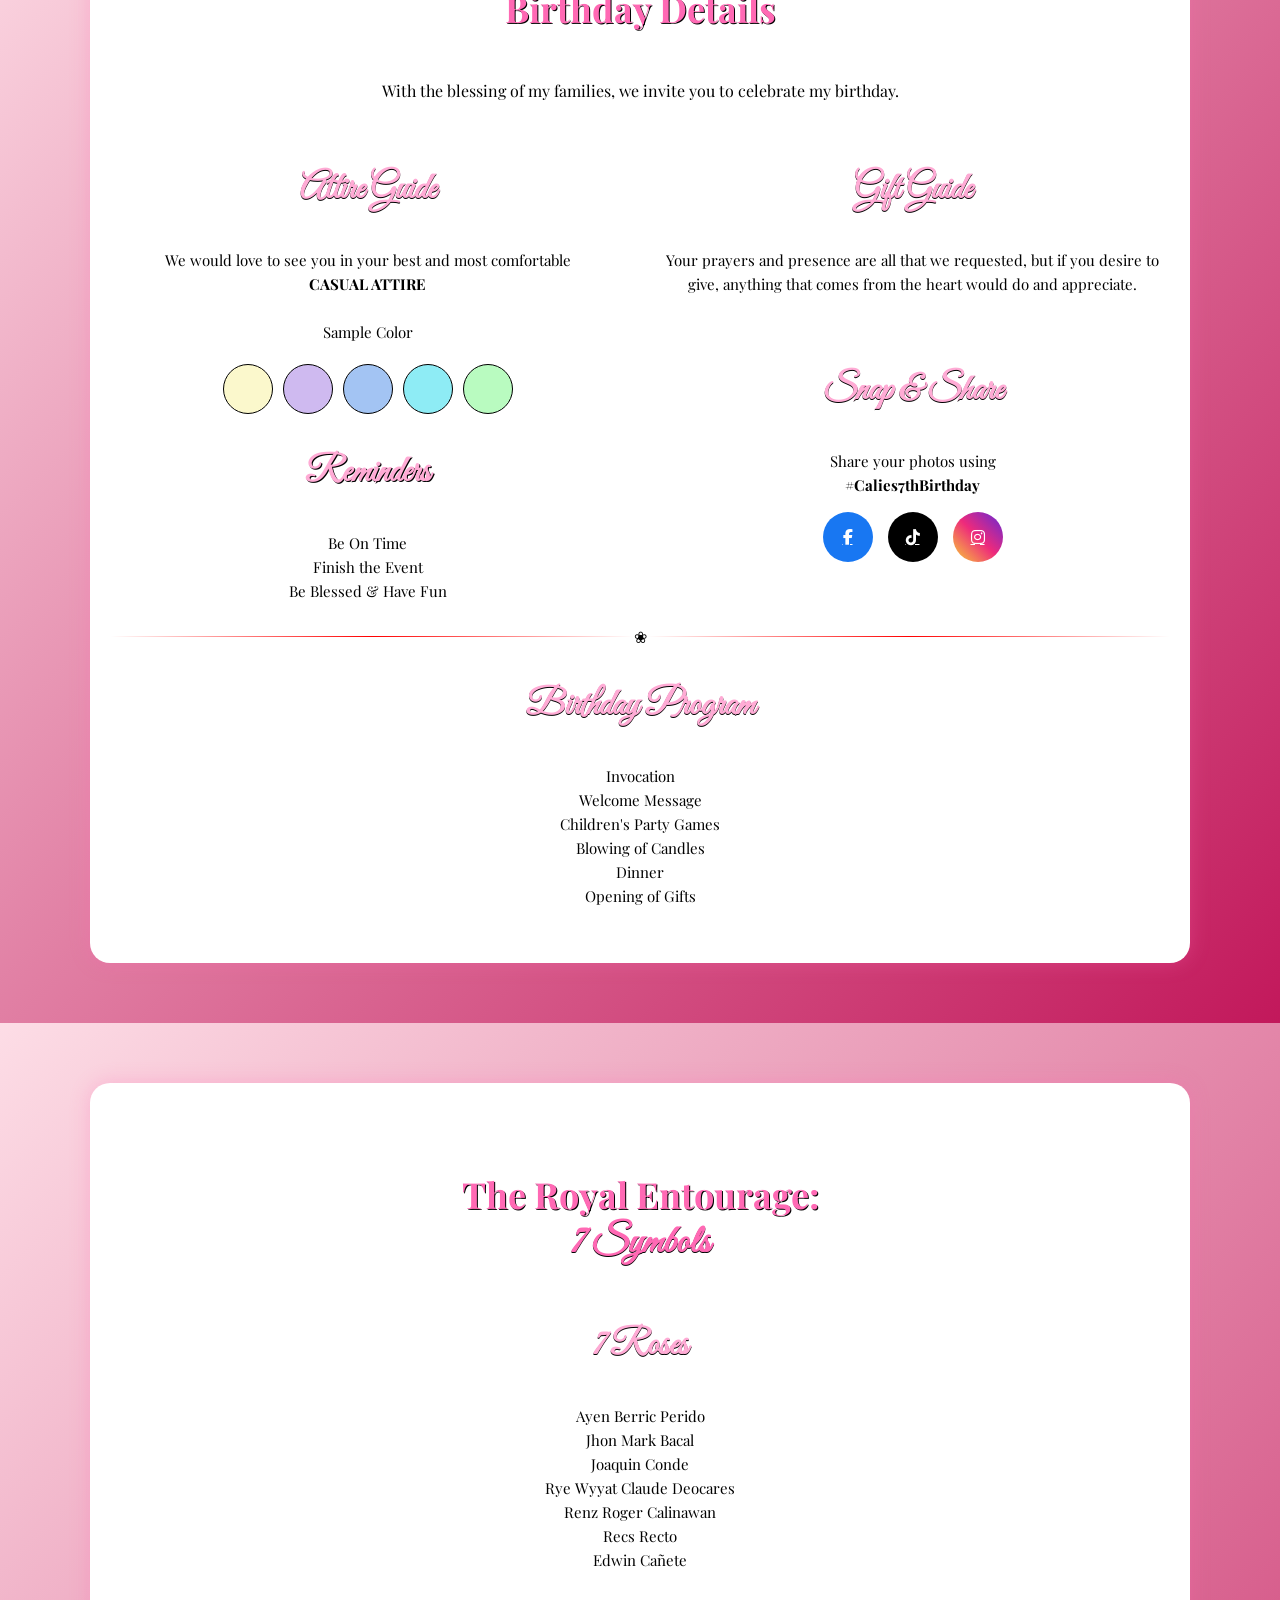
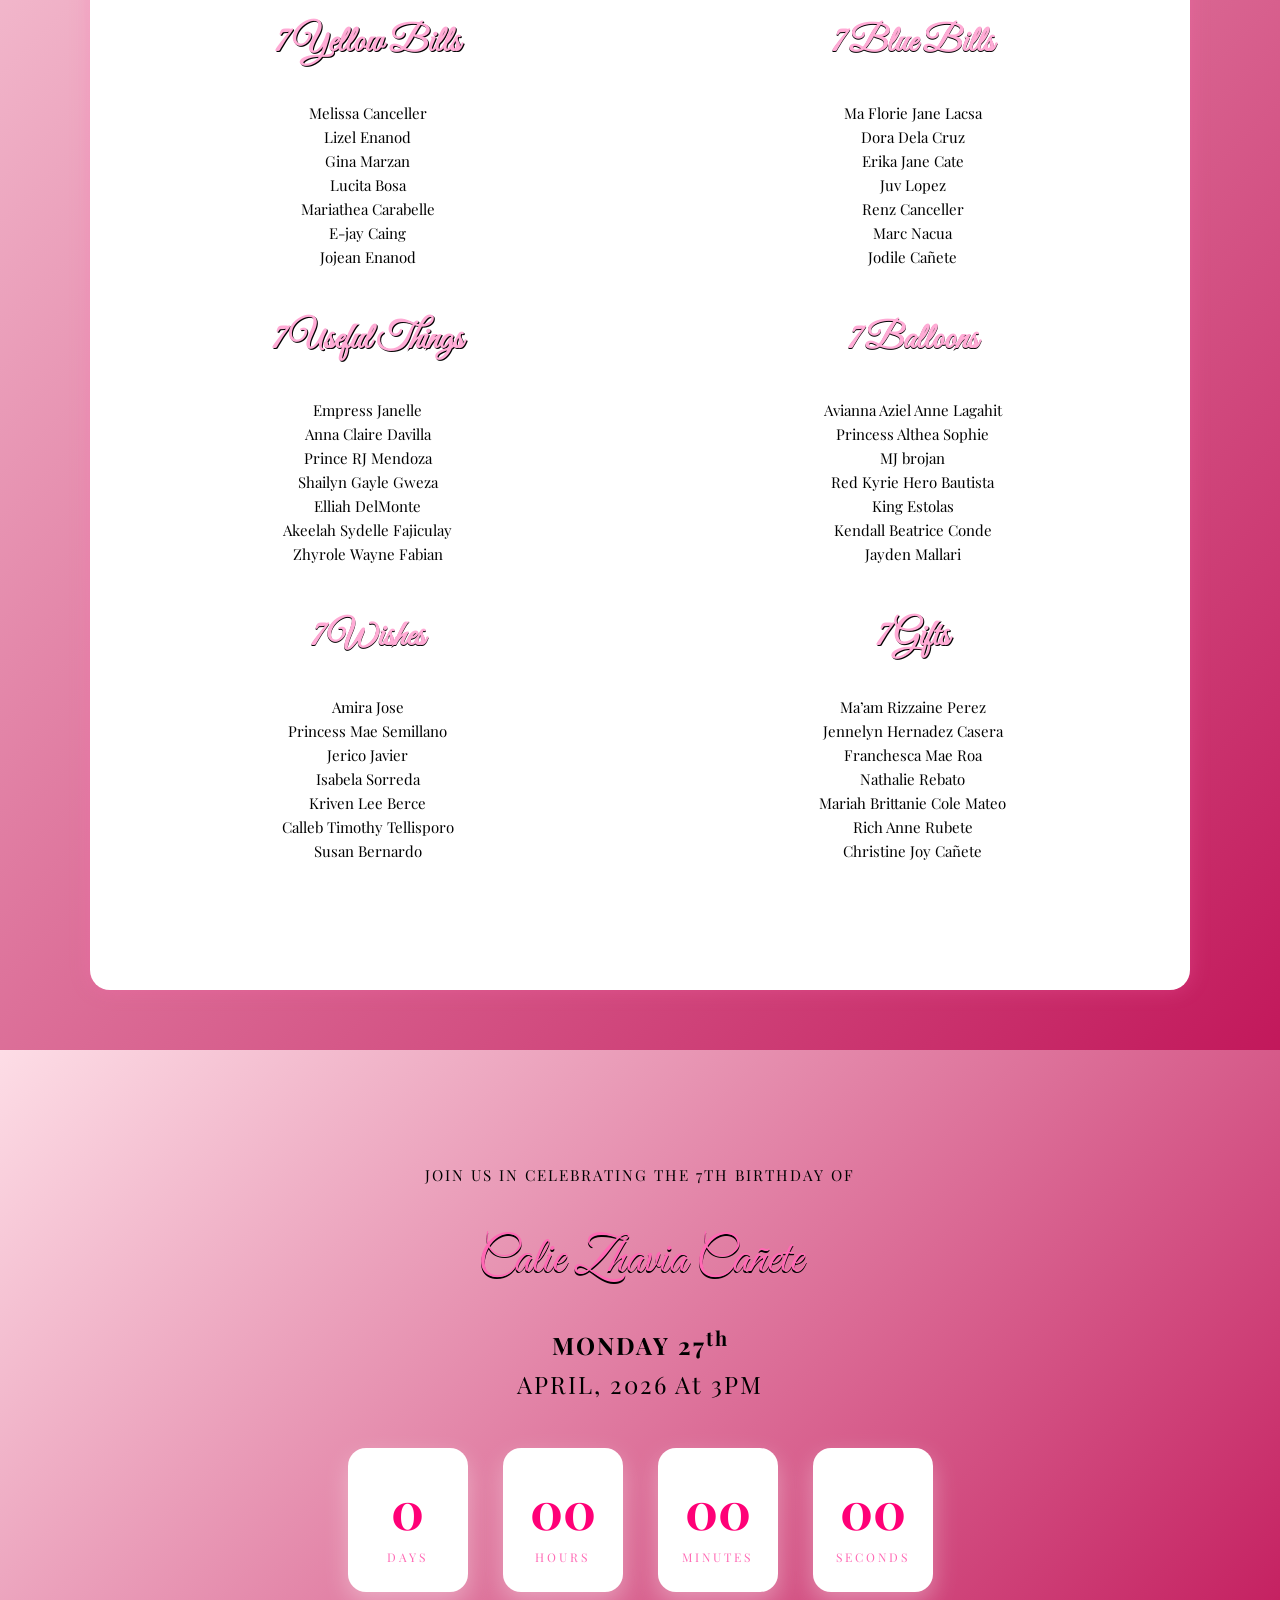
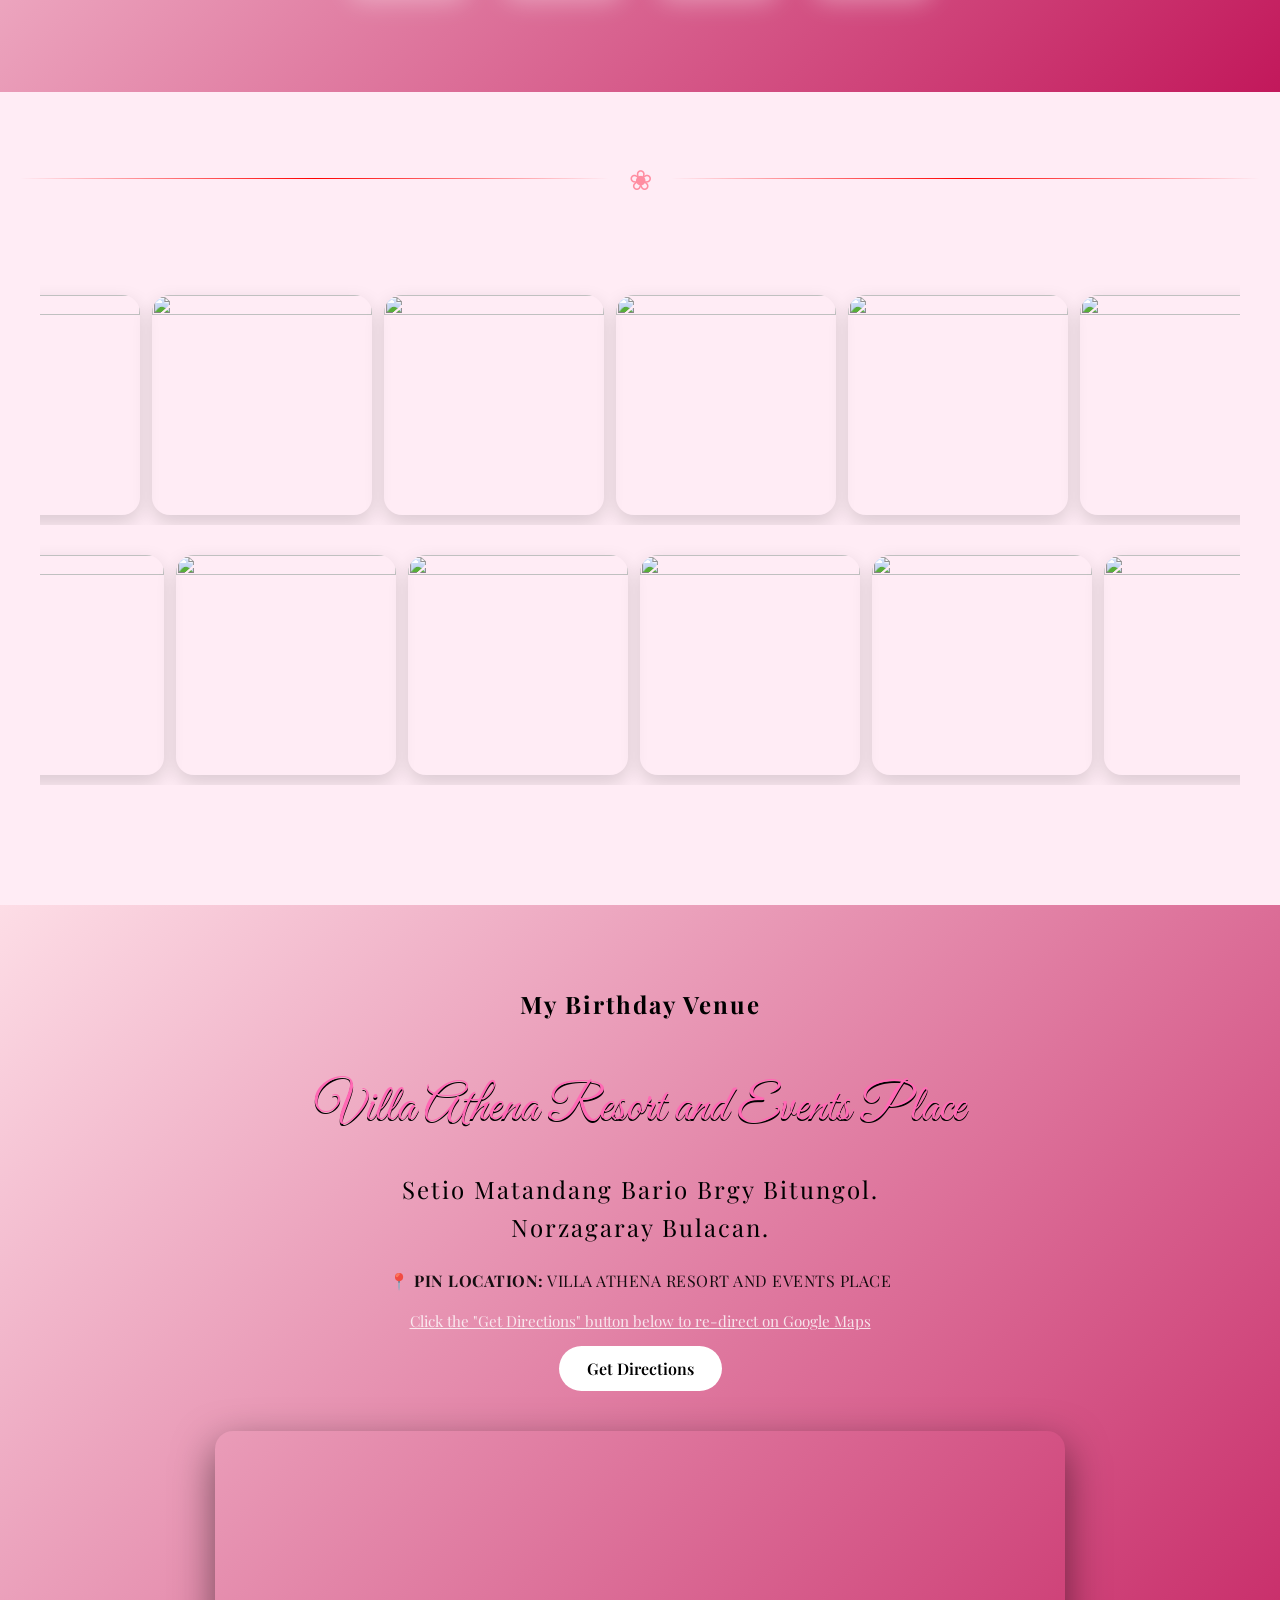
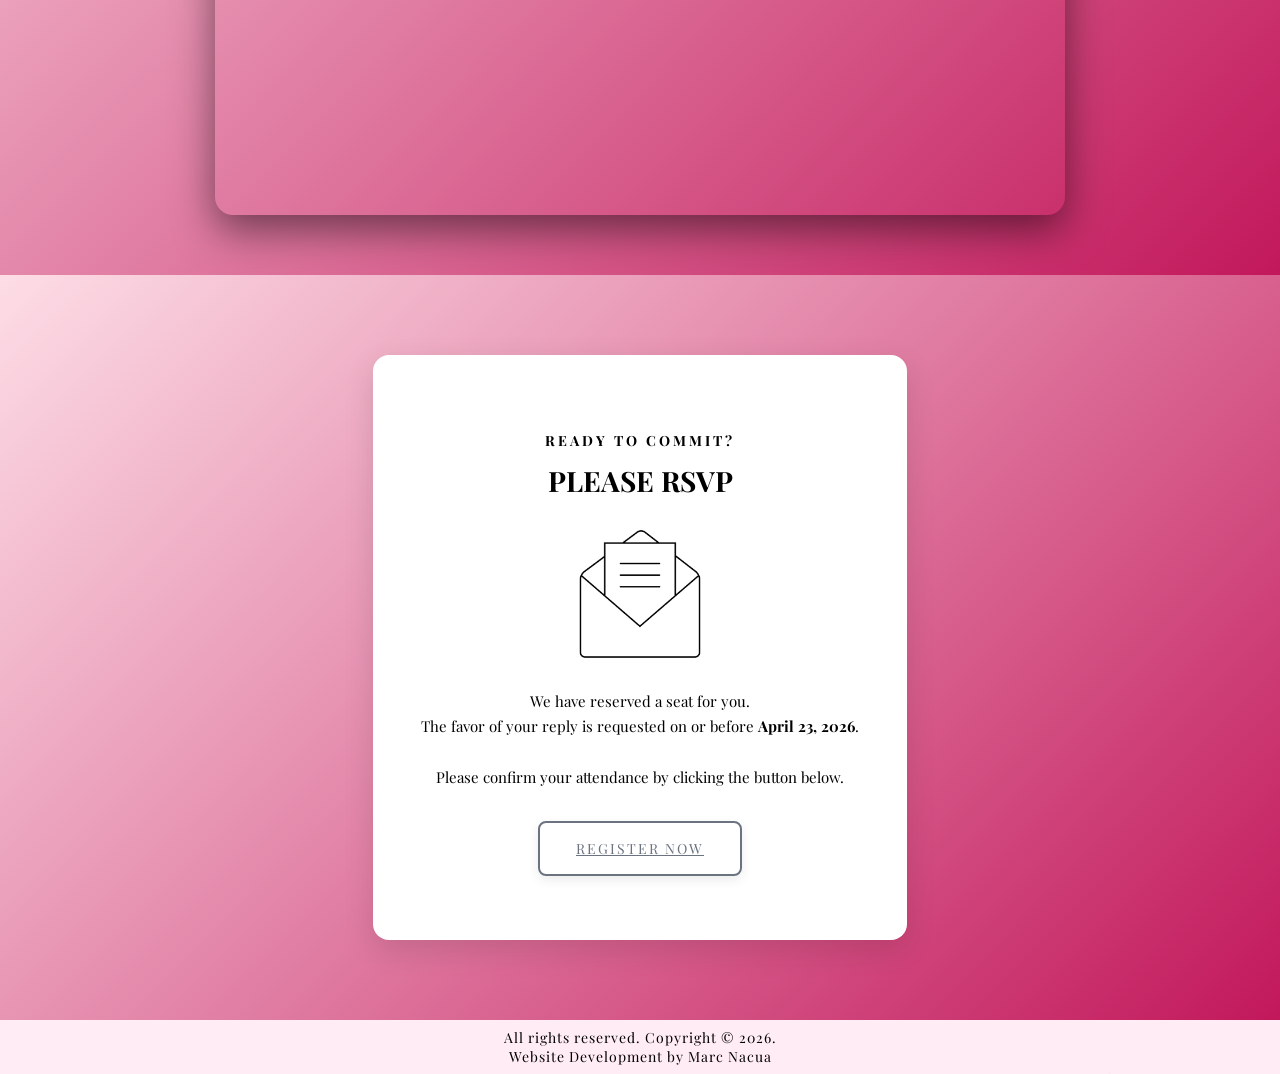
==== commit 8921a242: "Add files via upload" ====
--- a/page2.html
+++ b/page2.html
@@ -330,22 +330,22 @@
       <img src='../Calie7thBirthday/pictures/final/3.jpg'>
       <img src='../Calie7thBirthday/pictures/final/4.jpg'>
       <img src='../Calie7thBirthday/pictures/final/5.jpg'>
-      <img src='../Calie7thBirthday/picturesfinal/6.jpg'>
-      <img src='../Calie7thBirthday/picturesfinal/7.jpg'>
-      <img src='../Calie7thBirthday/picturesfinal/8.jpg'>
-      <img src='../Calie7thBirthday/picturesfinal/9.jpg'>
+      <img src='../Calie7thBirthday/pictures/final/6.jpg'>
+      <img src='../Calie7thBirthday/pictures/final/7.jpg'>
+      <img src='../Calie7thBirthday/pictures/final/8.jpg'>
+      <img src='../Calie7thBirthday/pictures/final/9.jpg'>
     </div>
 
     <div class="gallery2">
-      <img src='../Calie7thBirthday/picturesfinal/14.jpg'>
-      <img src='../Calie7thBirthday/picturesfinal/10.jpg'>
-      <img src='../Calie7thBirthday/picturesfinal/12.jpg'>
-      <img src='../Calie7thBirthday/picturesfinal/13.jpg'>
-      <img src='../Calie7thBirthday/picturesfinal/11.jpg'>
-      <img src='../Calie7thBirthday/picturesfinal/15.jpg'>
-      <img src='../Calie7thBirthday/picturesfinal/16.jpg'>
-      <img src='../Calie7thBirthday/picturesfinal/18.jpg'>
-      <img src='../Calie7thBirthday/picturesfinal/17.jpg'>
+      <img src='../Calie7thBirthday/pictures/final/14.jpg'>
+      <img src='../Calie7thBirthday/pictures/final/10.jpg'>
+      <img src='../Calie7thBirthday/pictures/final/12.jpg'>
+      <img src='../Calie7thBirthday/pictures/final/13.jpg'>
+      <img src='../Calie7thBirthday/pictures/final/11.jpg'>
+      <img src='../Calie7thBirthday/pictures/final/15.jpg'>
+      <img src='../Calie7thBirthday/pictures/final/16.jpg'>
+      <img src='../Calie7thBirthday/pictures/final/18.jpg'>
+      <img src='../Calie7thBirthday/pictures/final/17.jpg'>
     </div>
 
 </section>
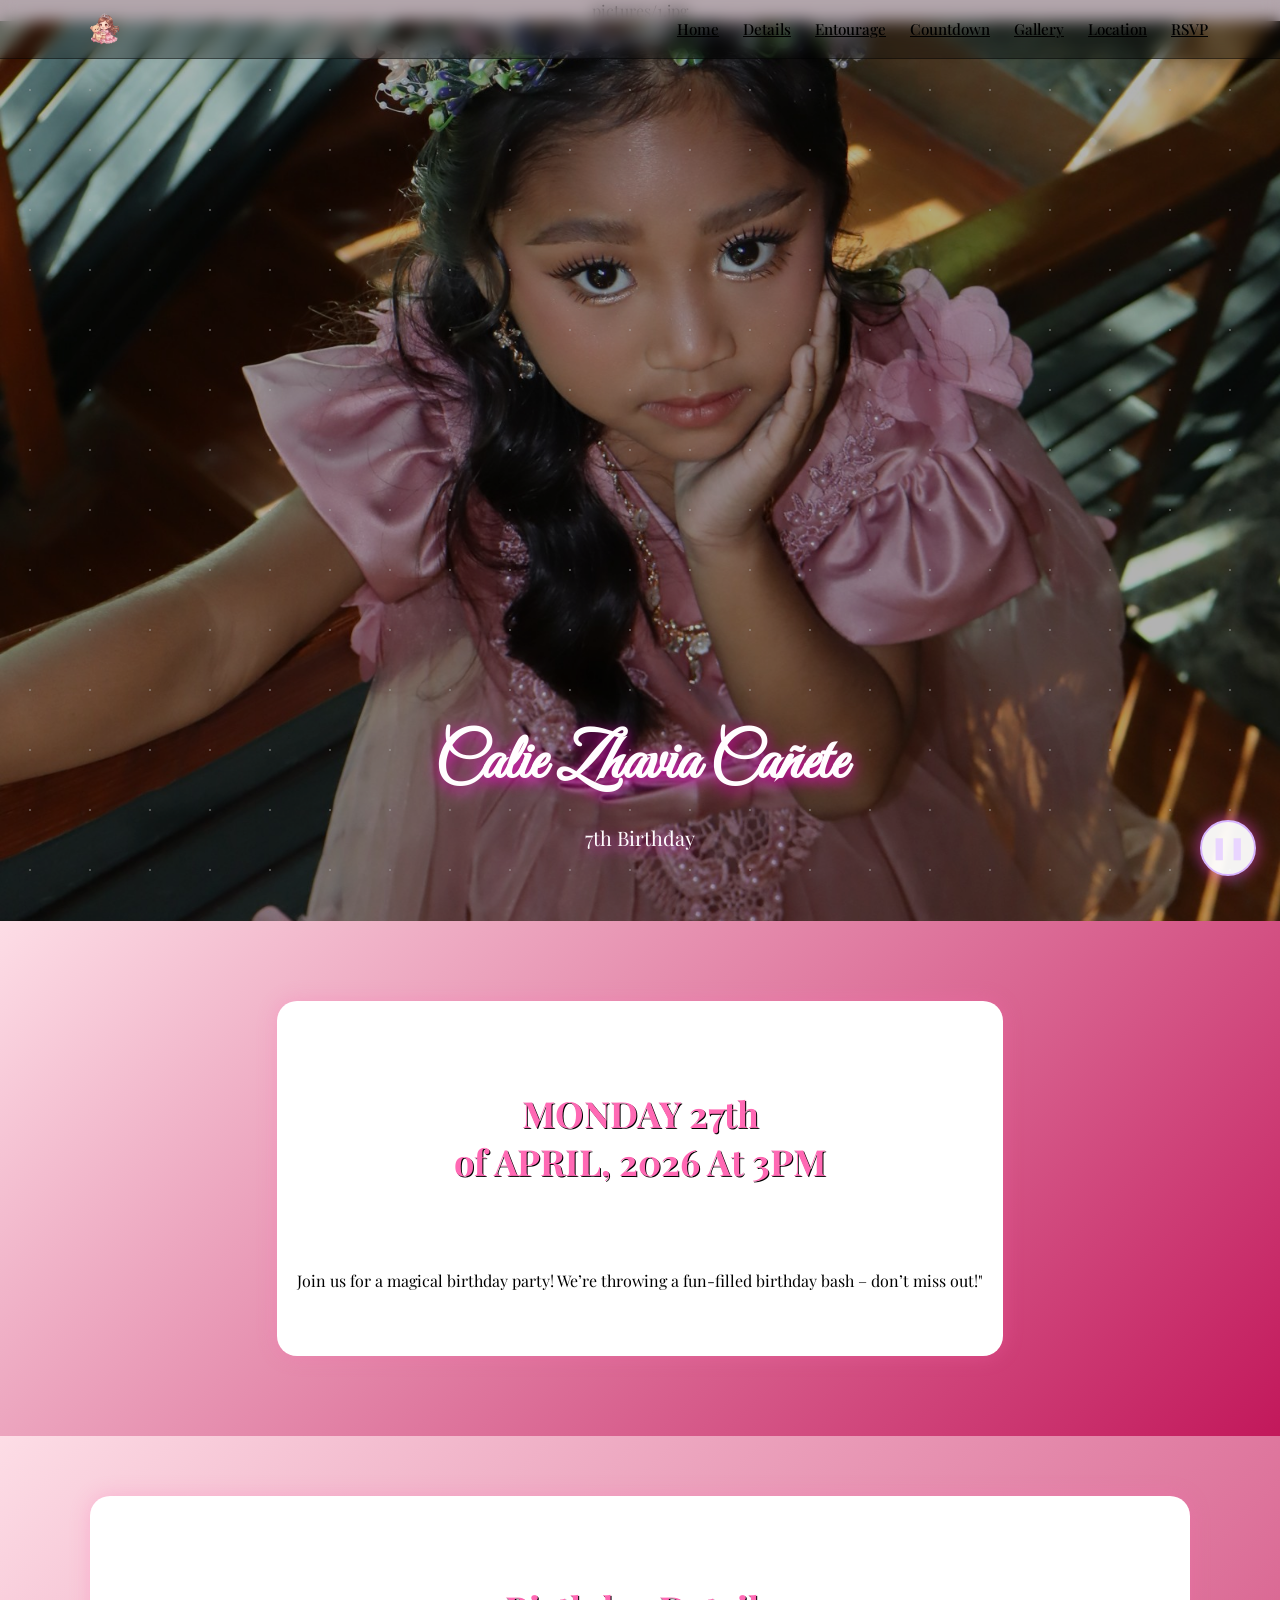
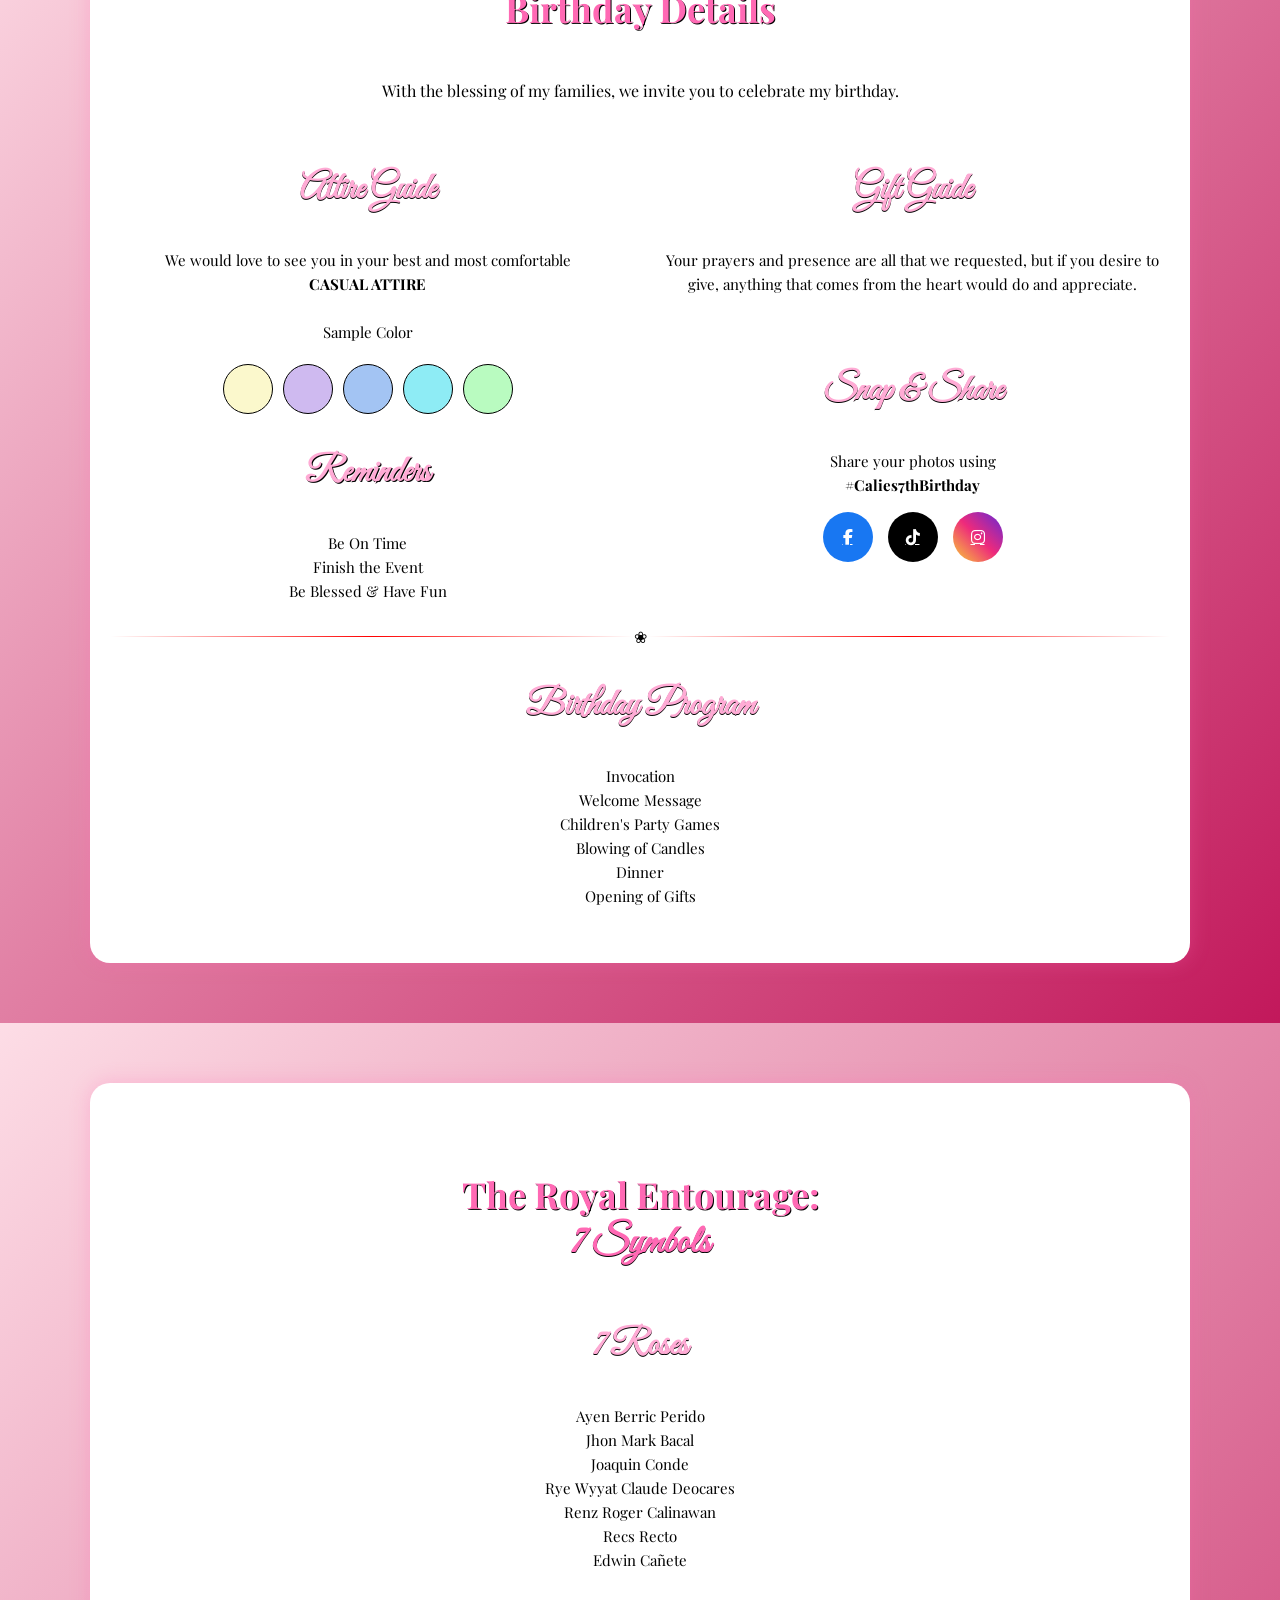
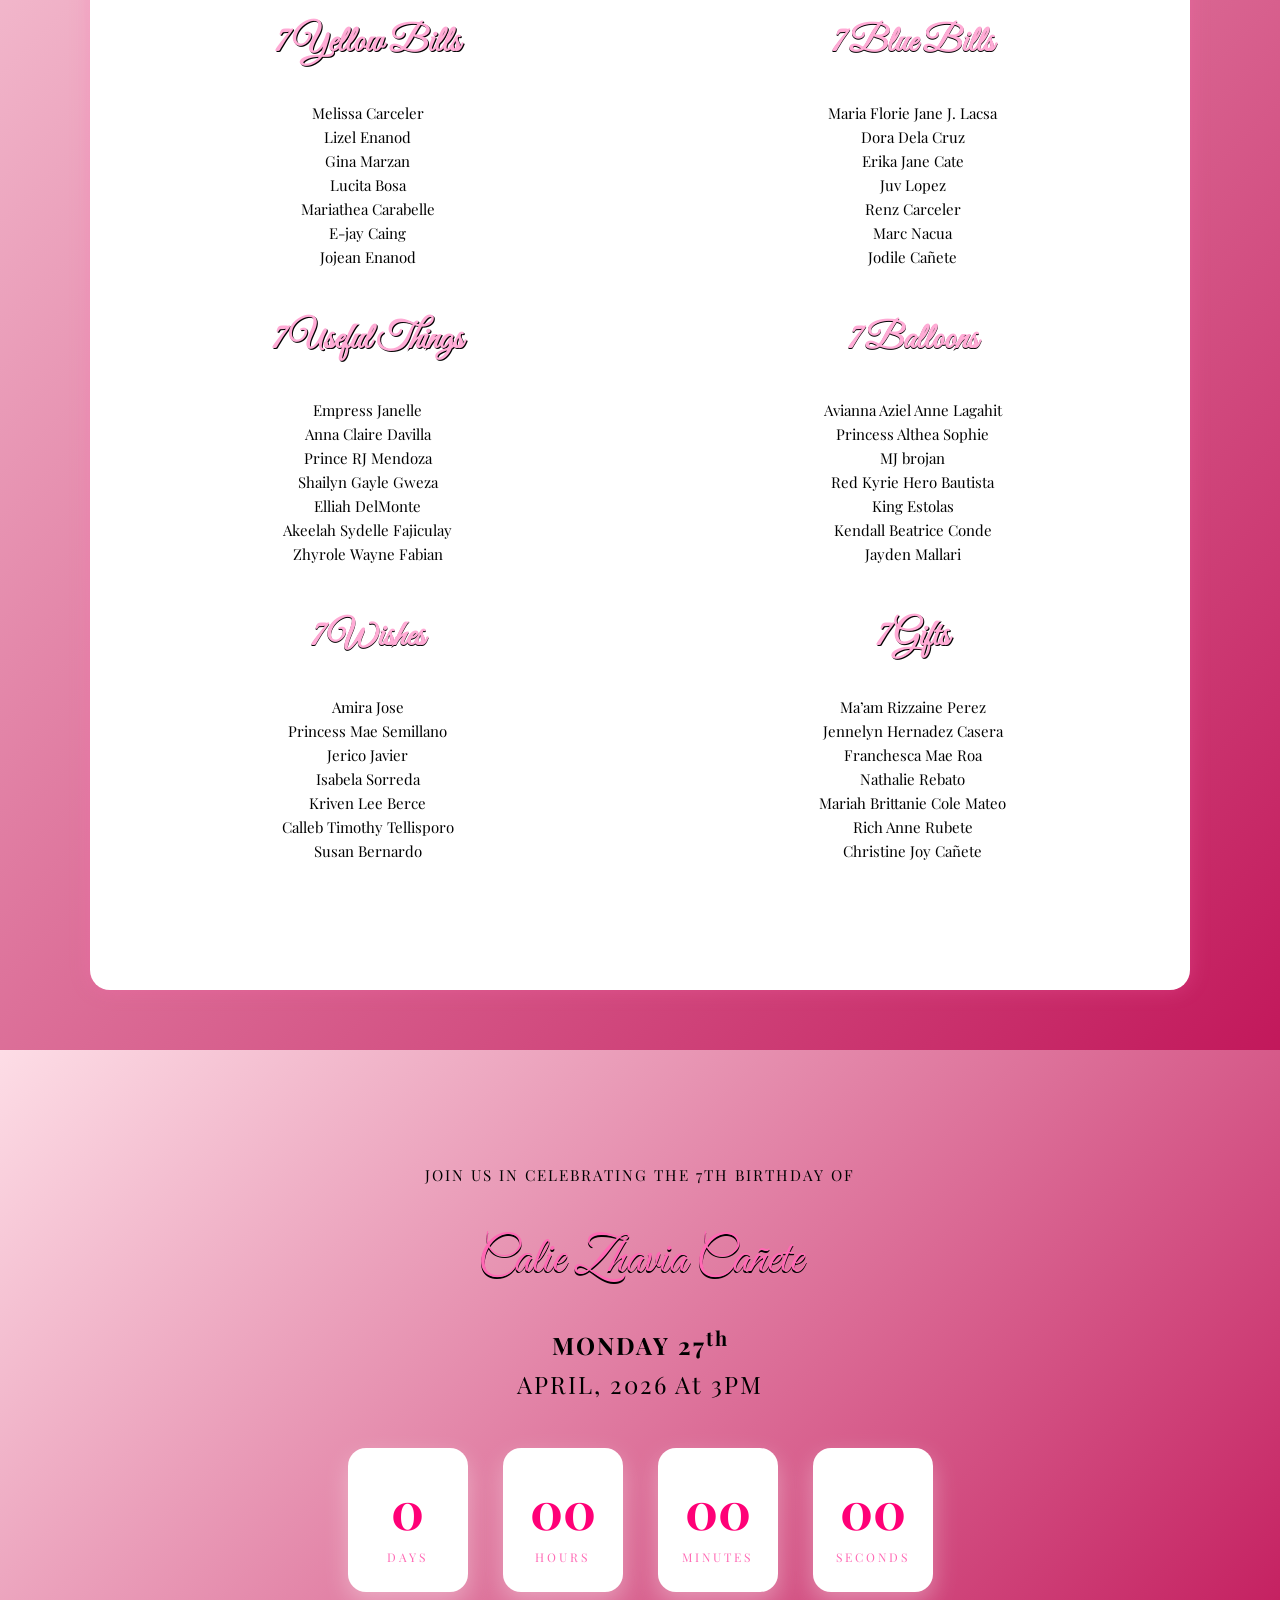
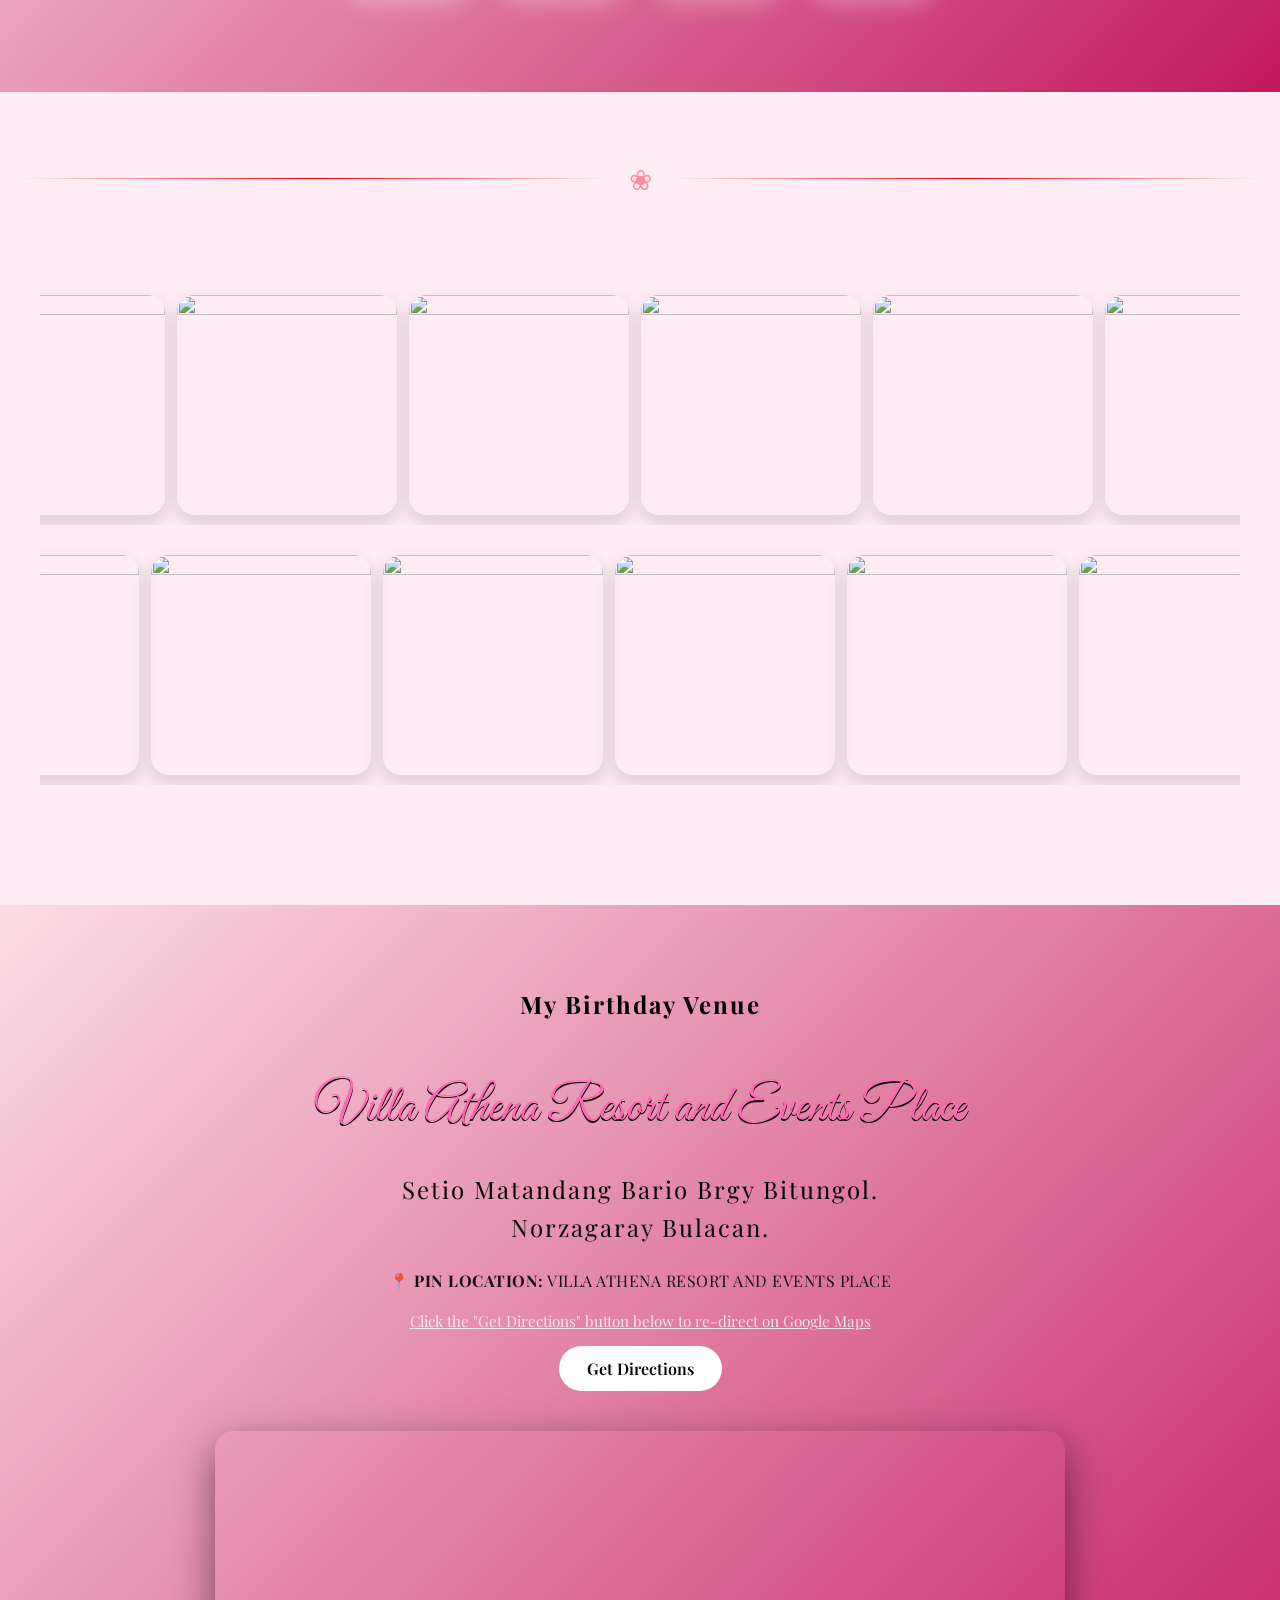
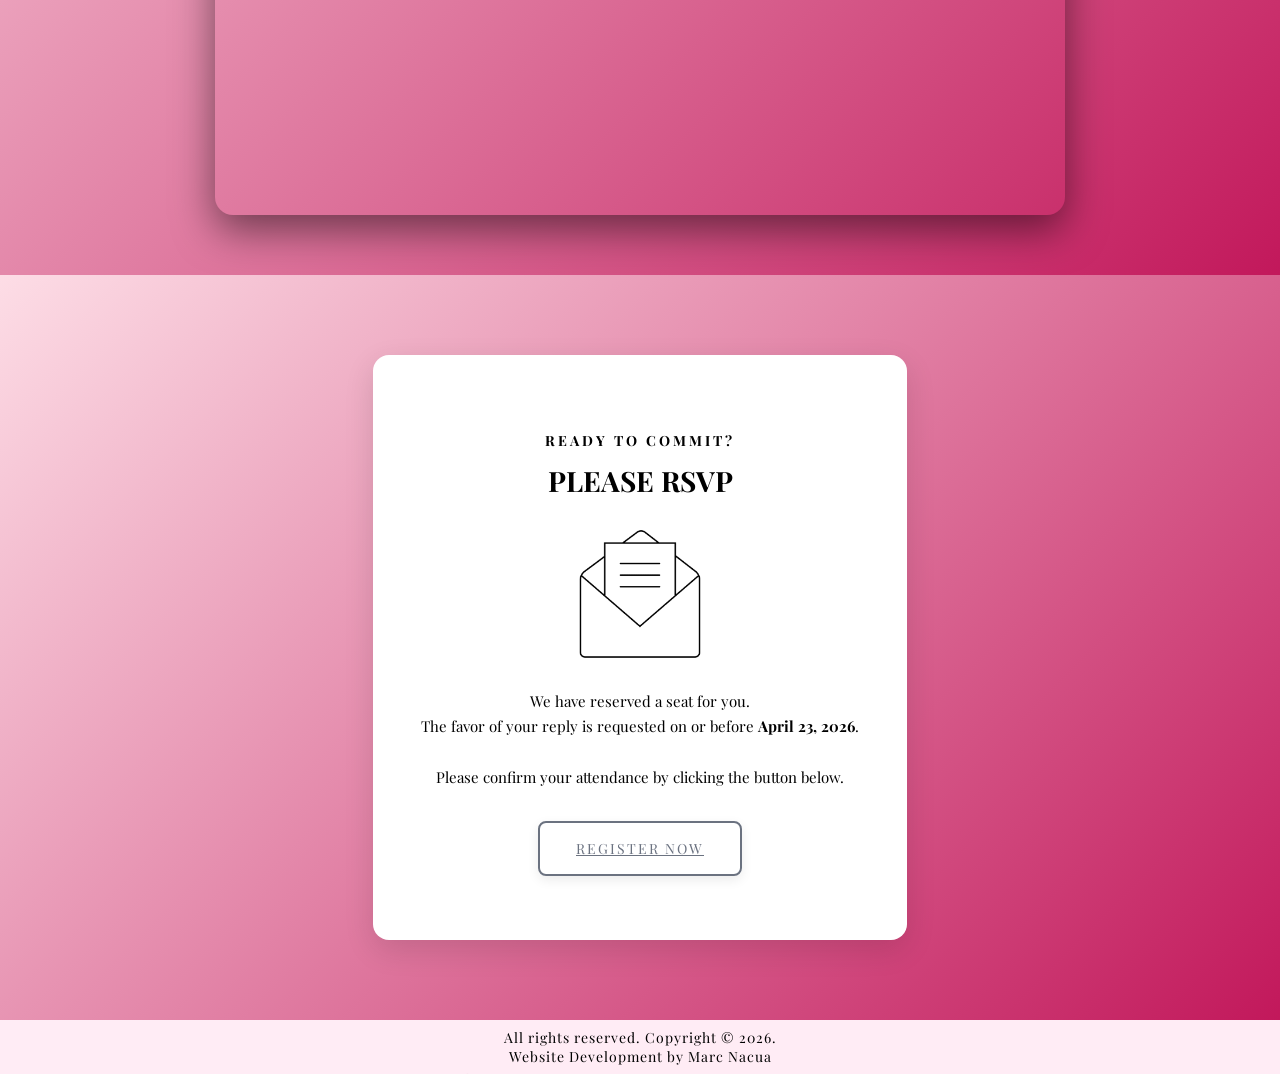
==== commit ab083b32: "Add files via upload" ====
--- a/page2.html
+++ b/page2.html
@@ -204,7 +204,7 @@
         <div class="details-block">
           <h3 class="details-title">7  Yellow Bills</h3>
           <p class="details-text">
-            Melissa Canceller<br>
+            Melissa Carceler<br>
             Lizel Enanod<br>
             Gina Marzan<br>
             Lucita Bosa<br>
@@ -217,11 +217,11 @@
         <div class="details-block">
           <h3 class="details-title">7  Blue Bills</h3>
             <p class="details-text">
-              Ma Florie Jane Lacsa<br>
+              Maria Florie Jane J. Lacsa<br>
               Dora Dela Cruz<br>
               Erika Jane Cate<br>
               Juv Lopez<br>
-              Renz Canceller<br>
+              Renz Carceler<br>
               Marc Nacua<br>
               Jodile Cañete<br><br><br><br>
             </p>
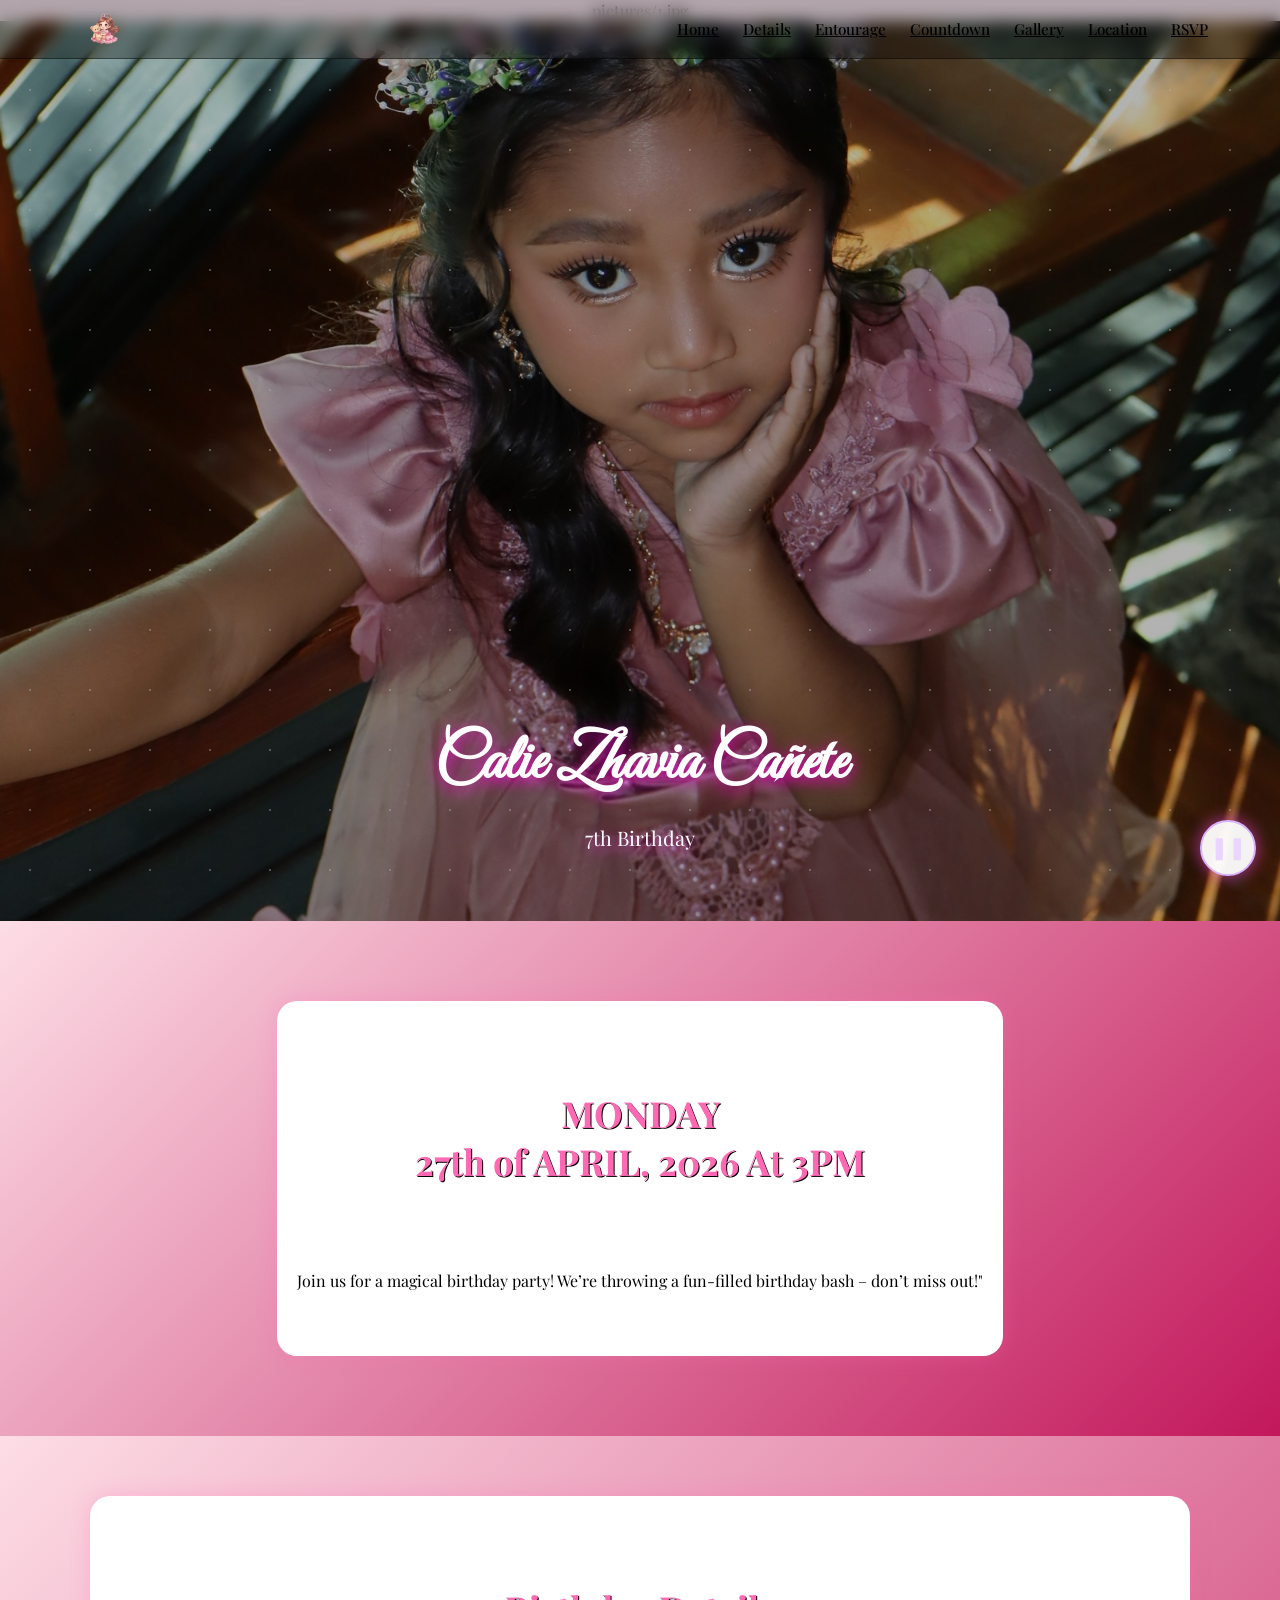
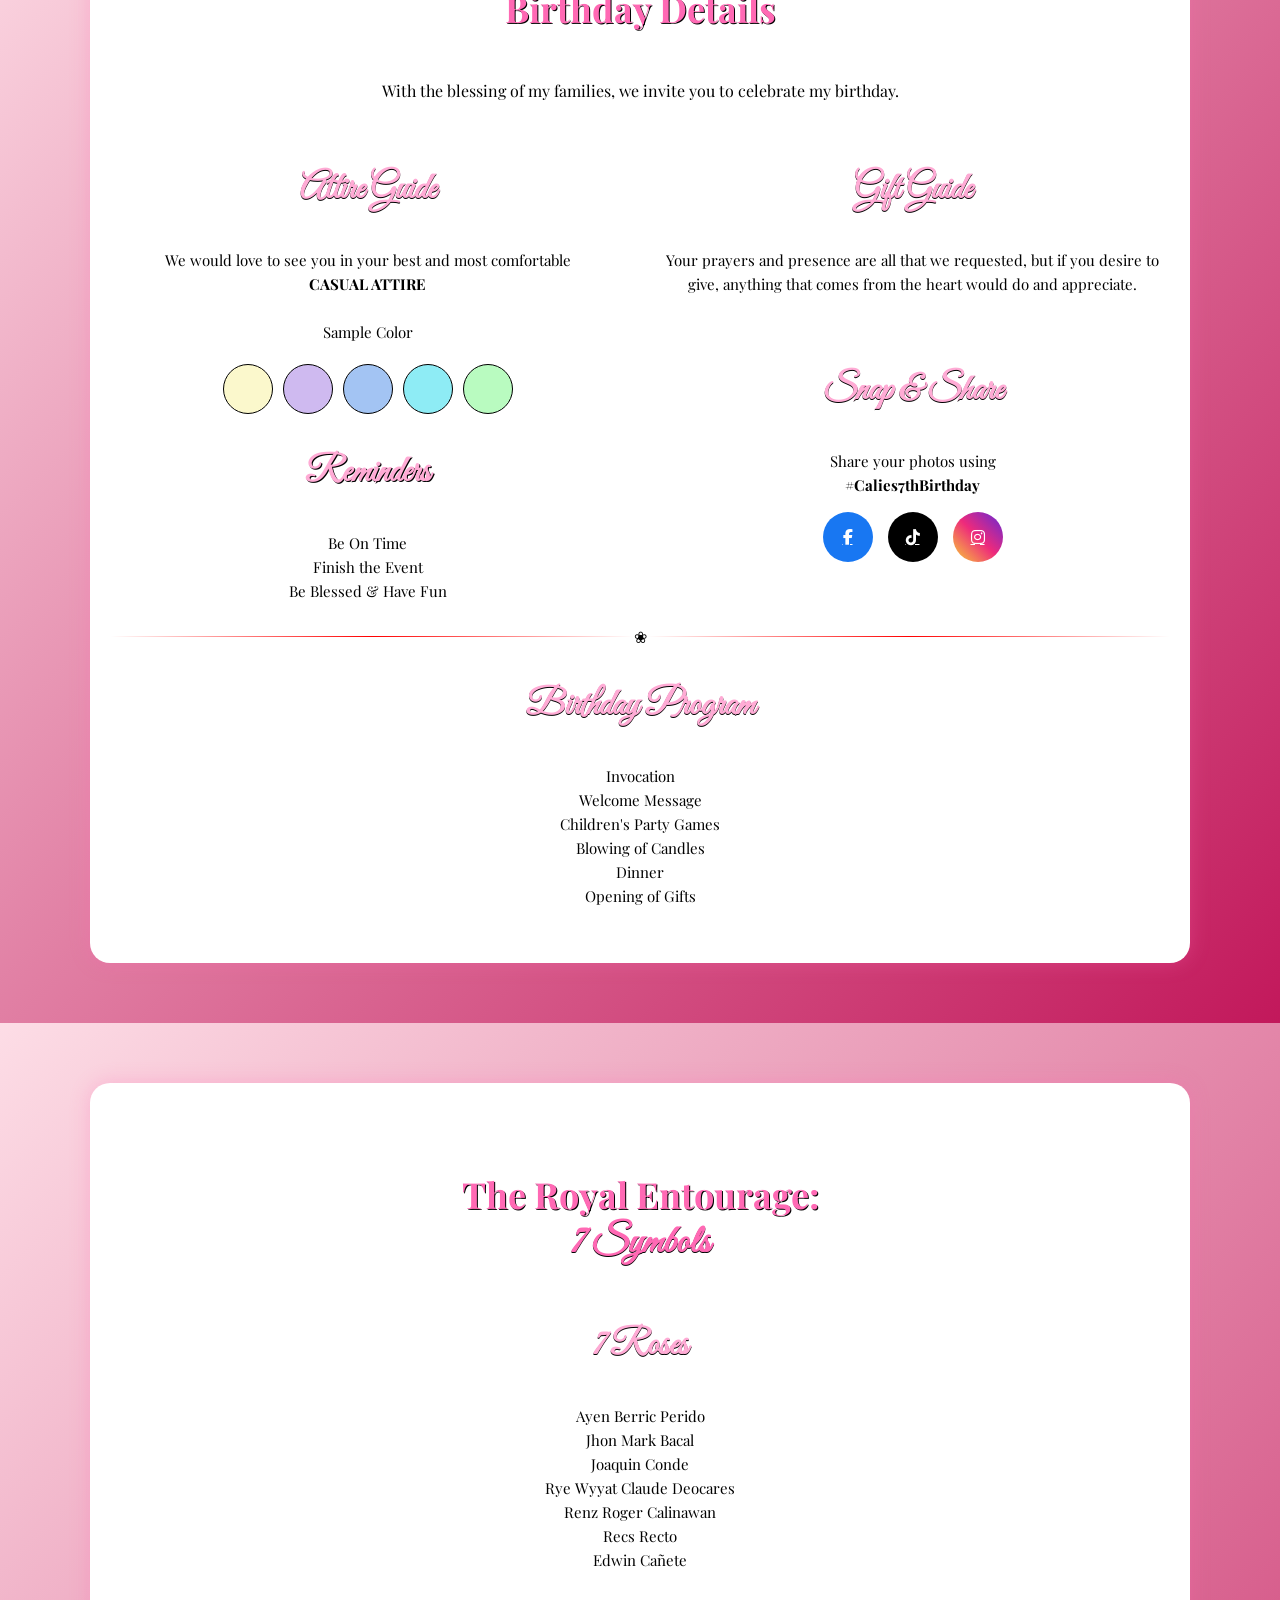
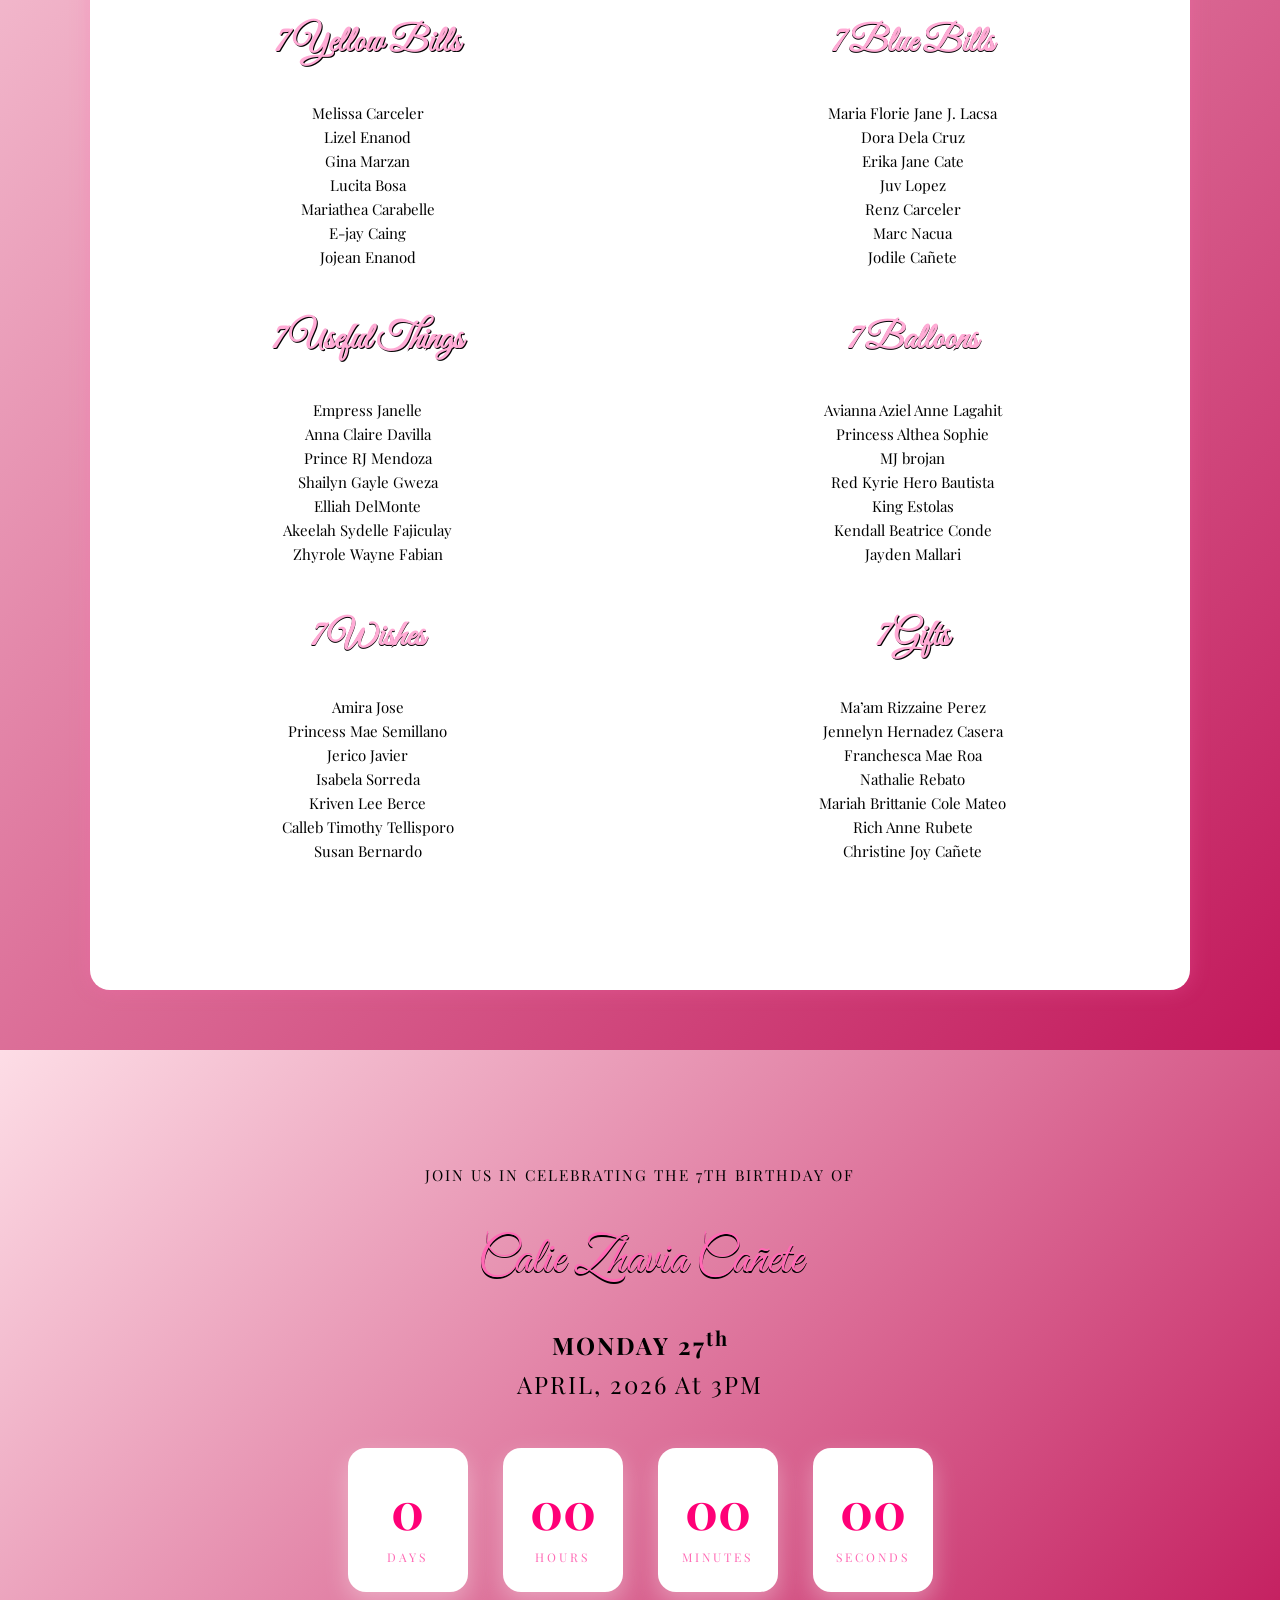
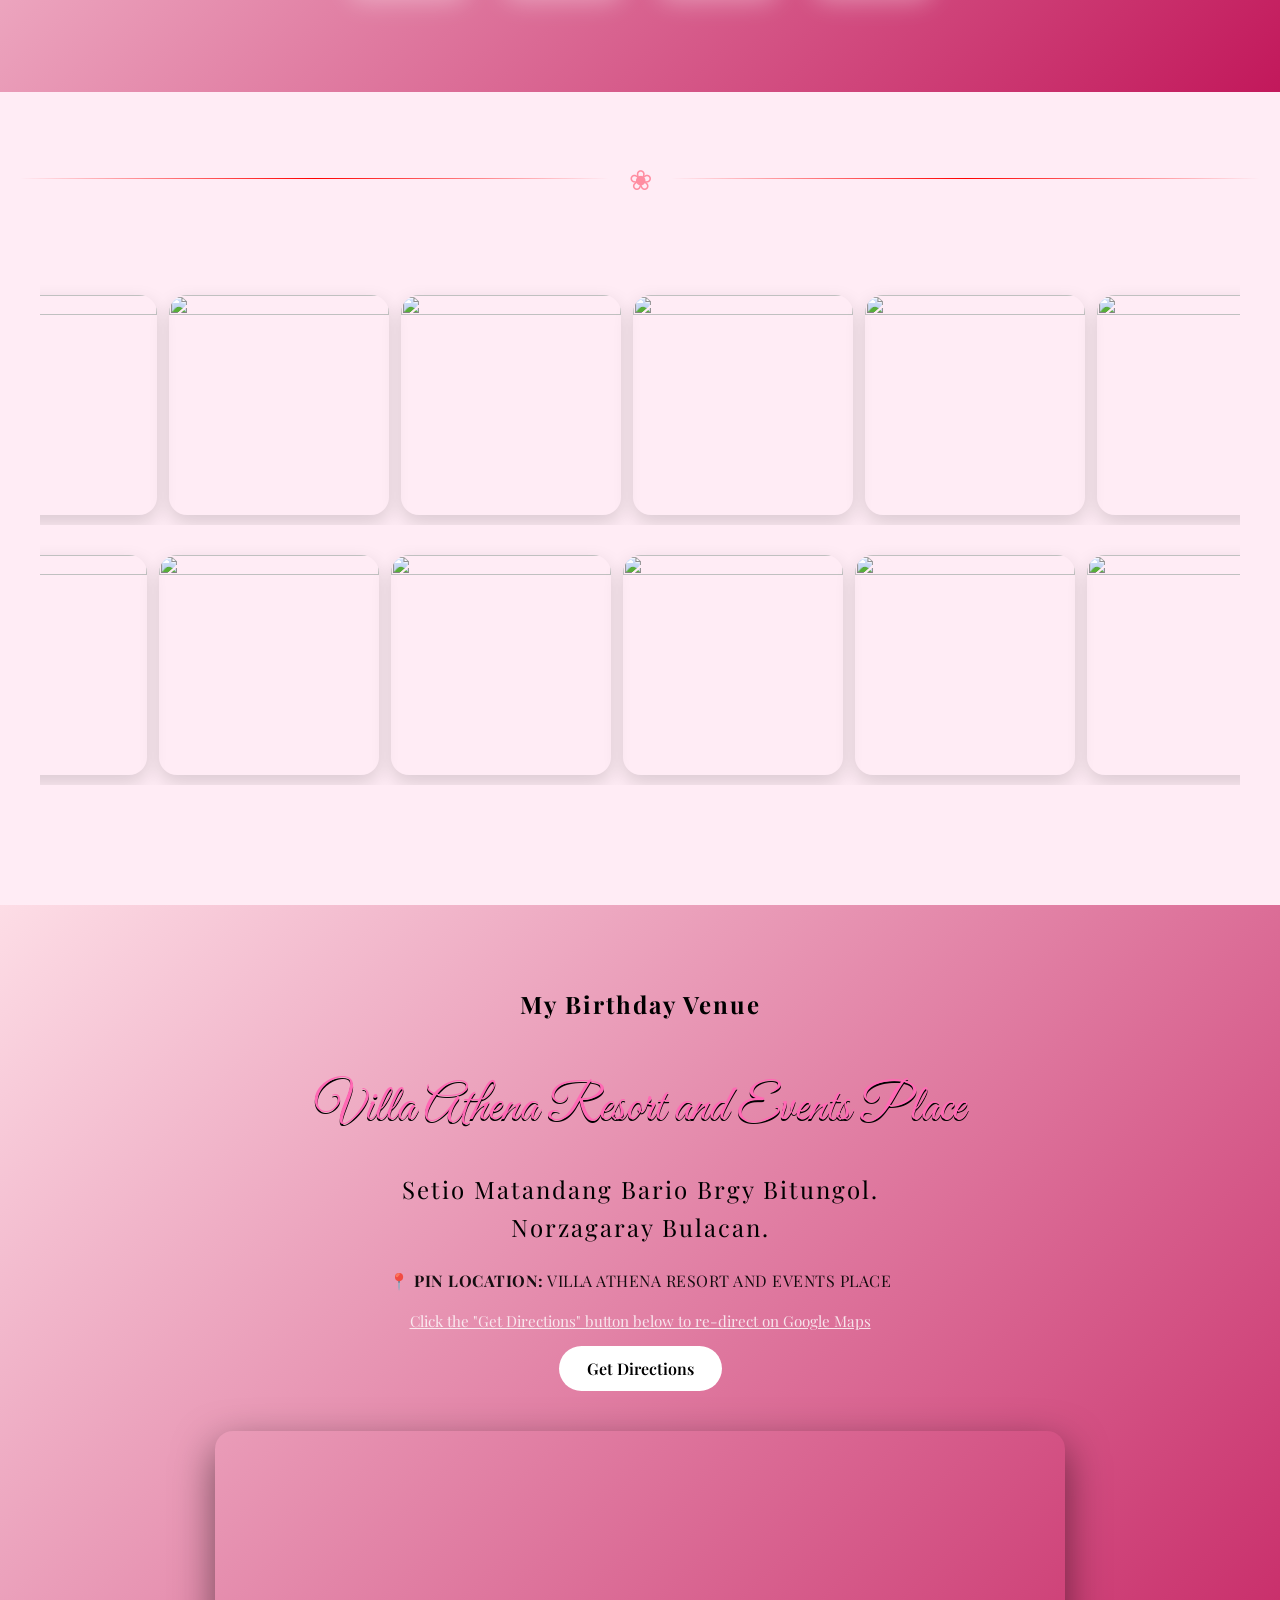
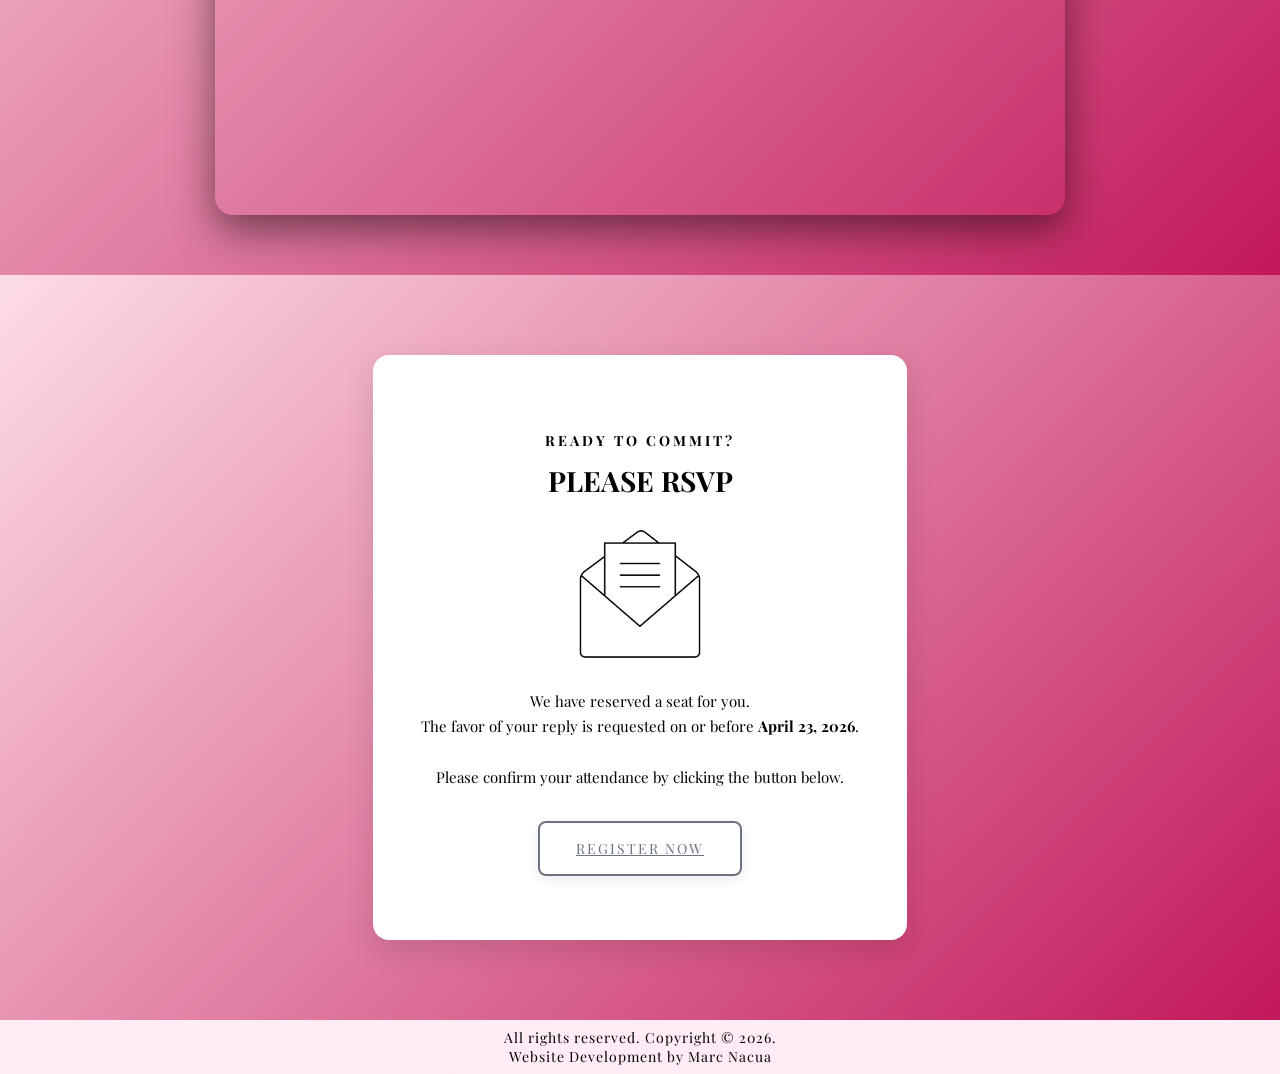
==== commit 3ae0caa2: "Add files via upload" ====
--- a/page2.html
+++ b/page2.html
@@ -51,7 +51,7 @@
 
 <section class="arc-gallery hidden"> 
 <div class="details-card">
-    <h4 class="details-title3 center">MONDAY 27th <br> of APRIL, 2026 At 3PM</h4><br>
+    <h4 class="details-title3 center">MONDAY <br>27th of APRIL, 2026 At 3PM</h4><br>
     <p style="margin-bottom: 25px;">Join us for a magical birthday party! We’re throwing a fun-filled birthday bash – don’t miss out!"</p>
 </div>
 </section>
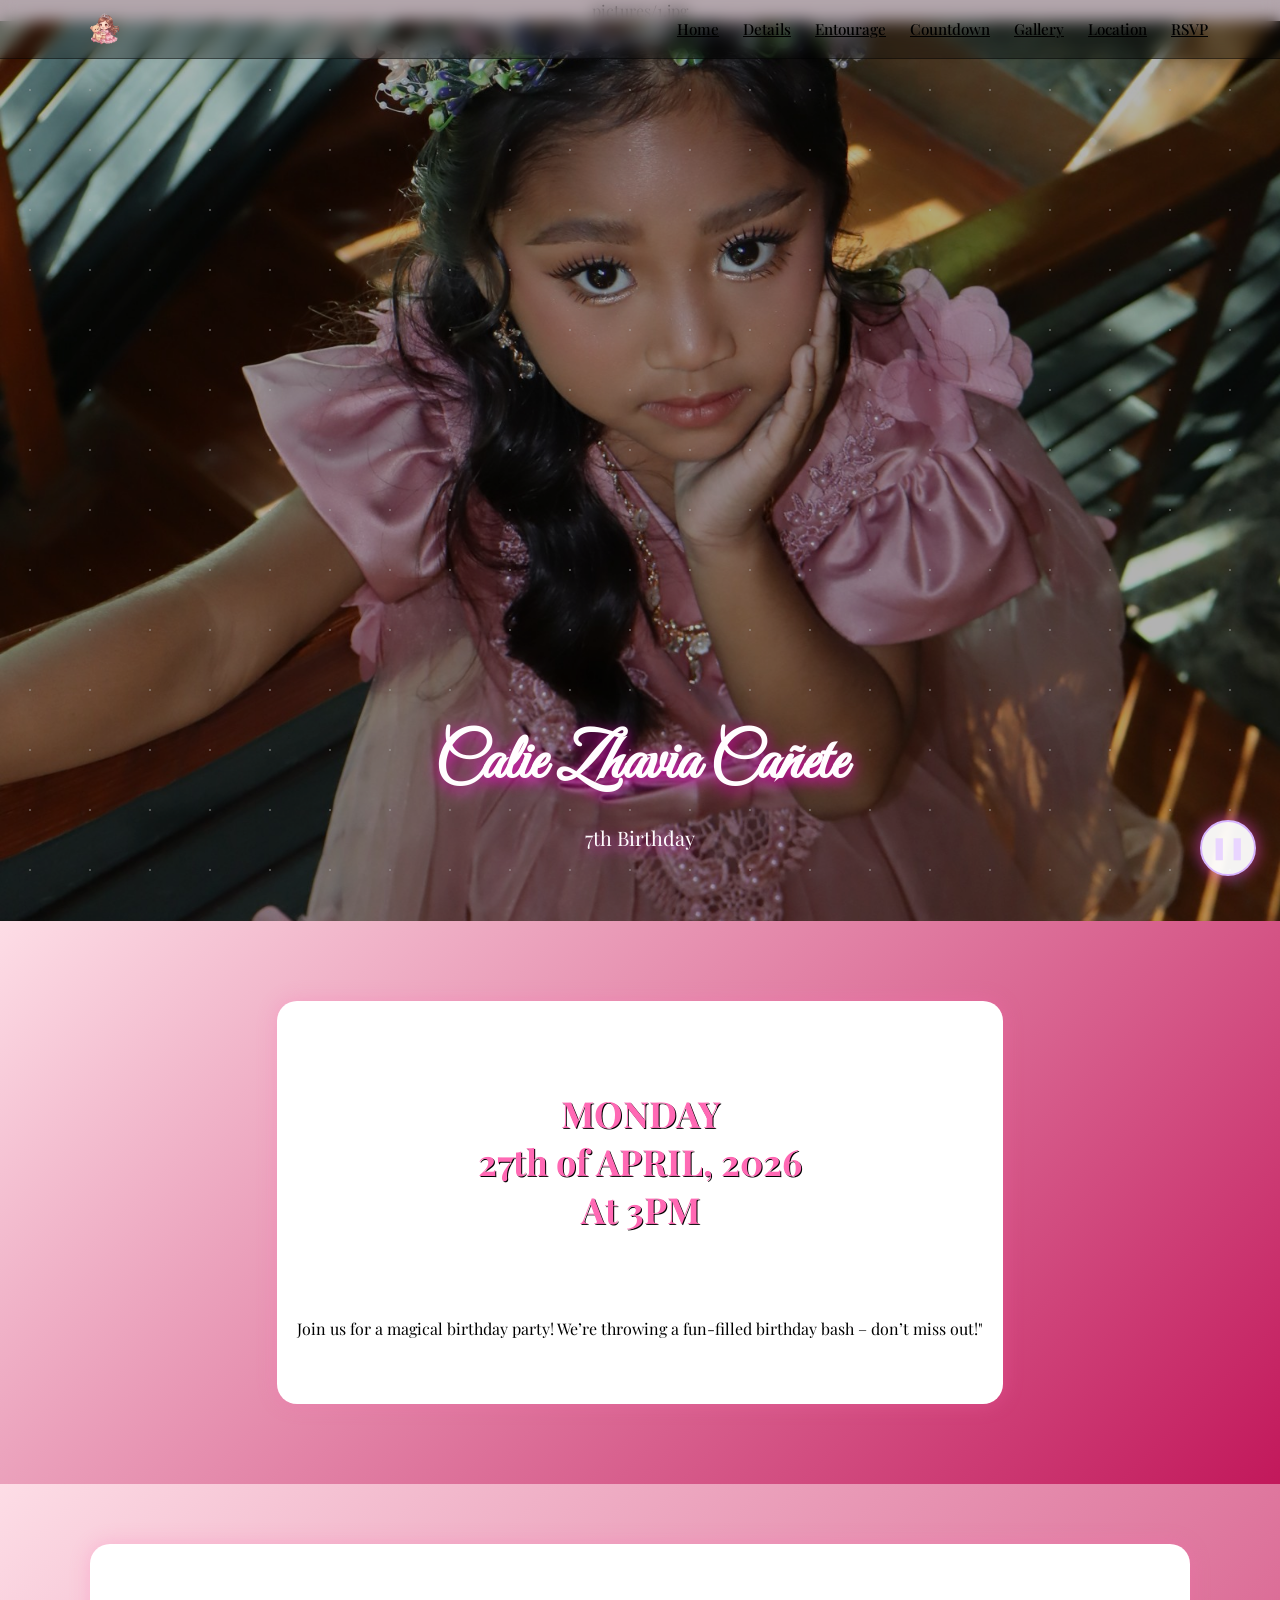
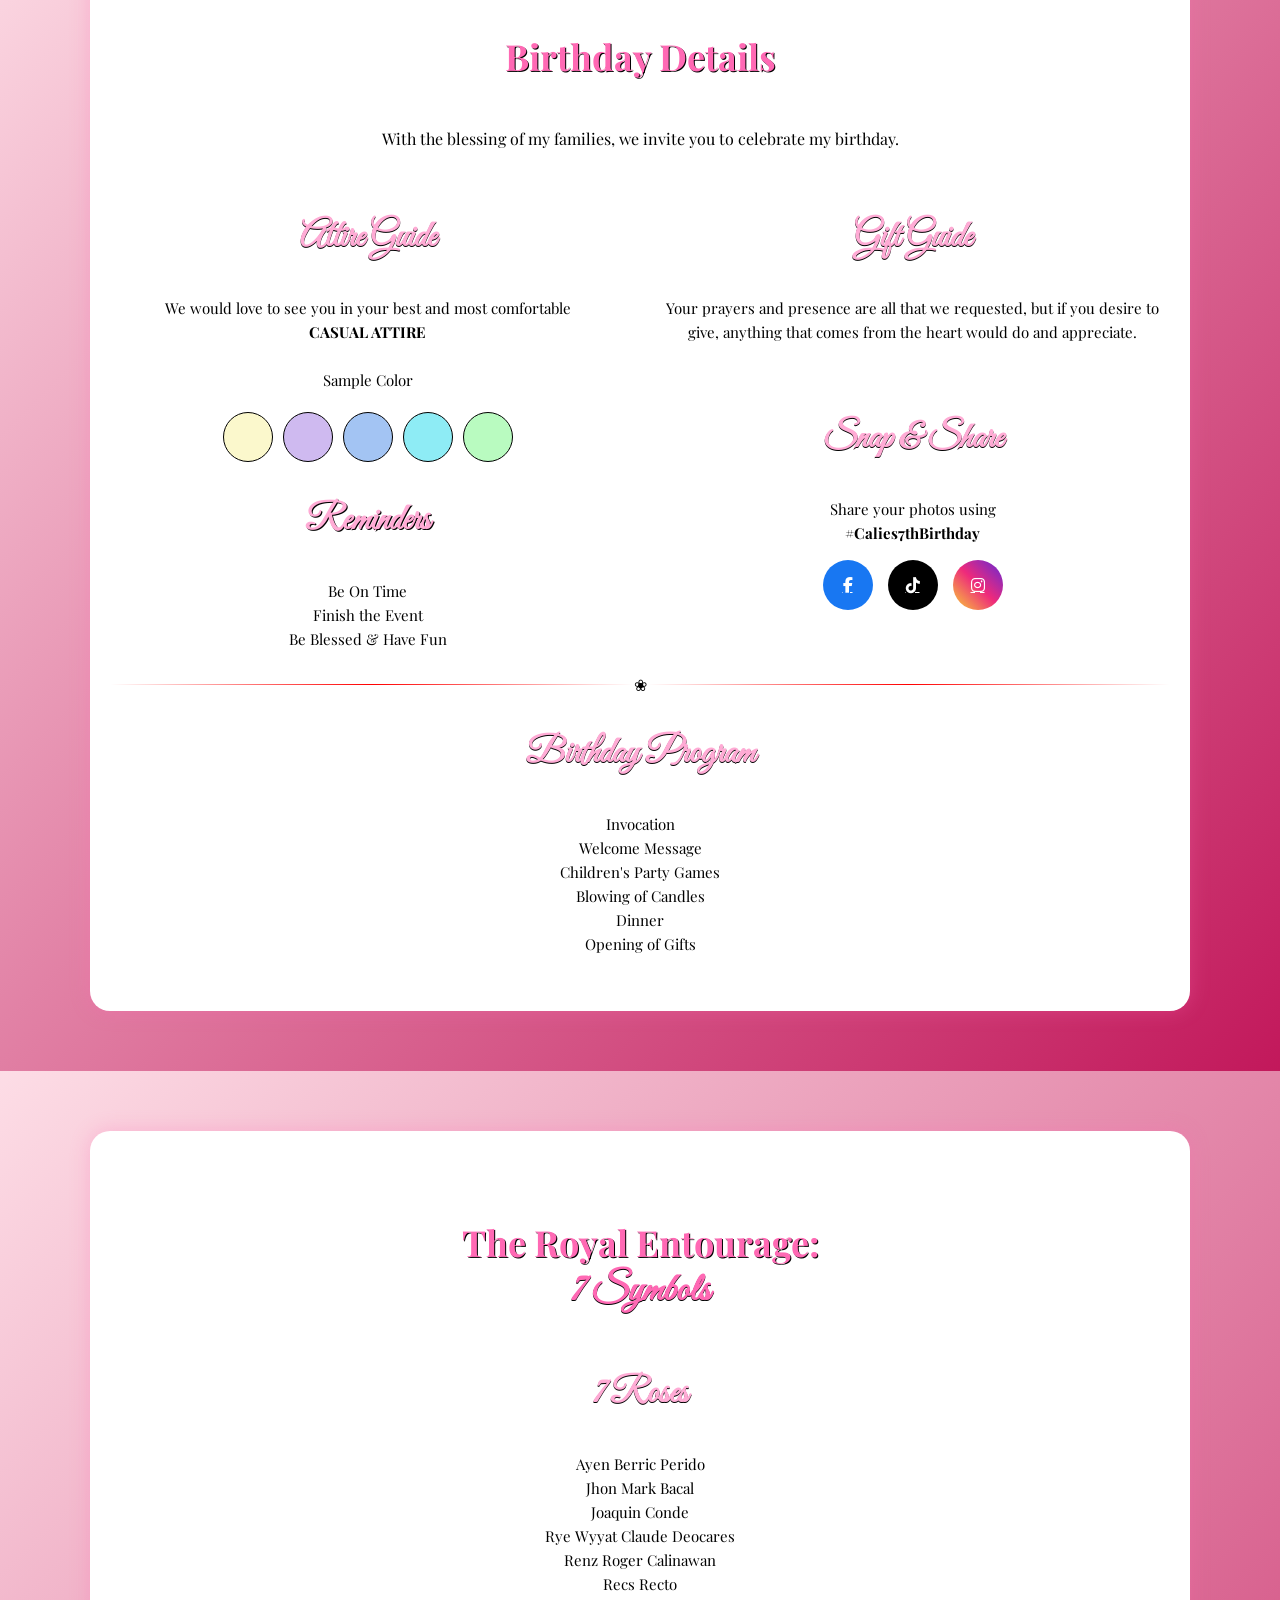
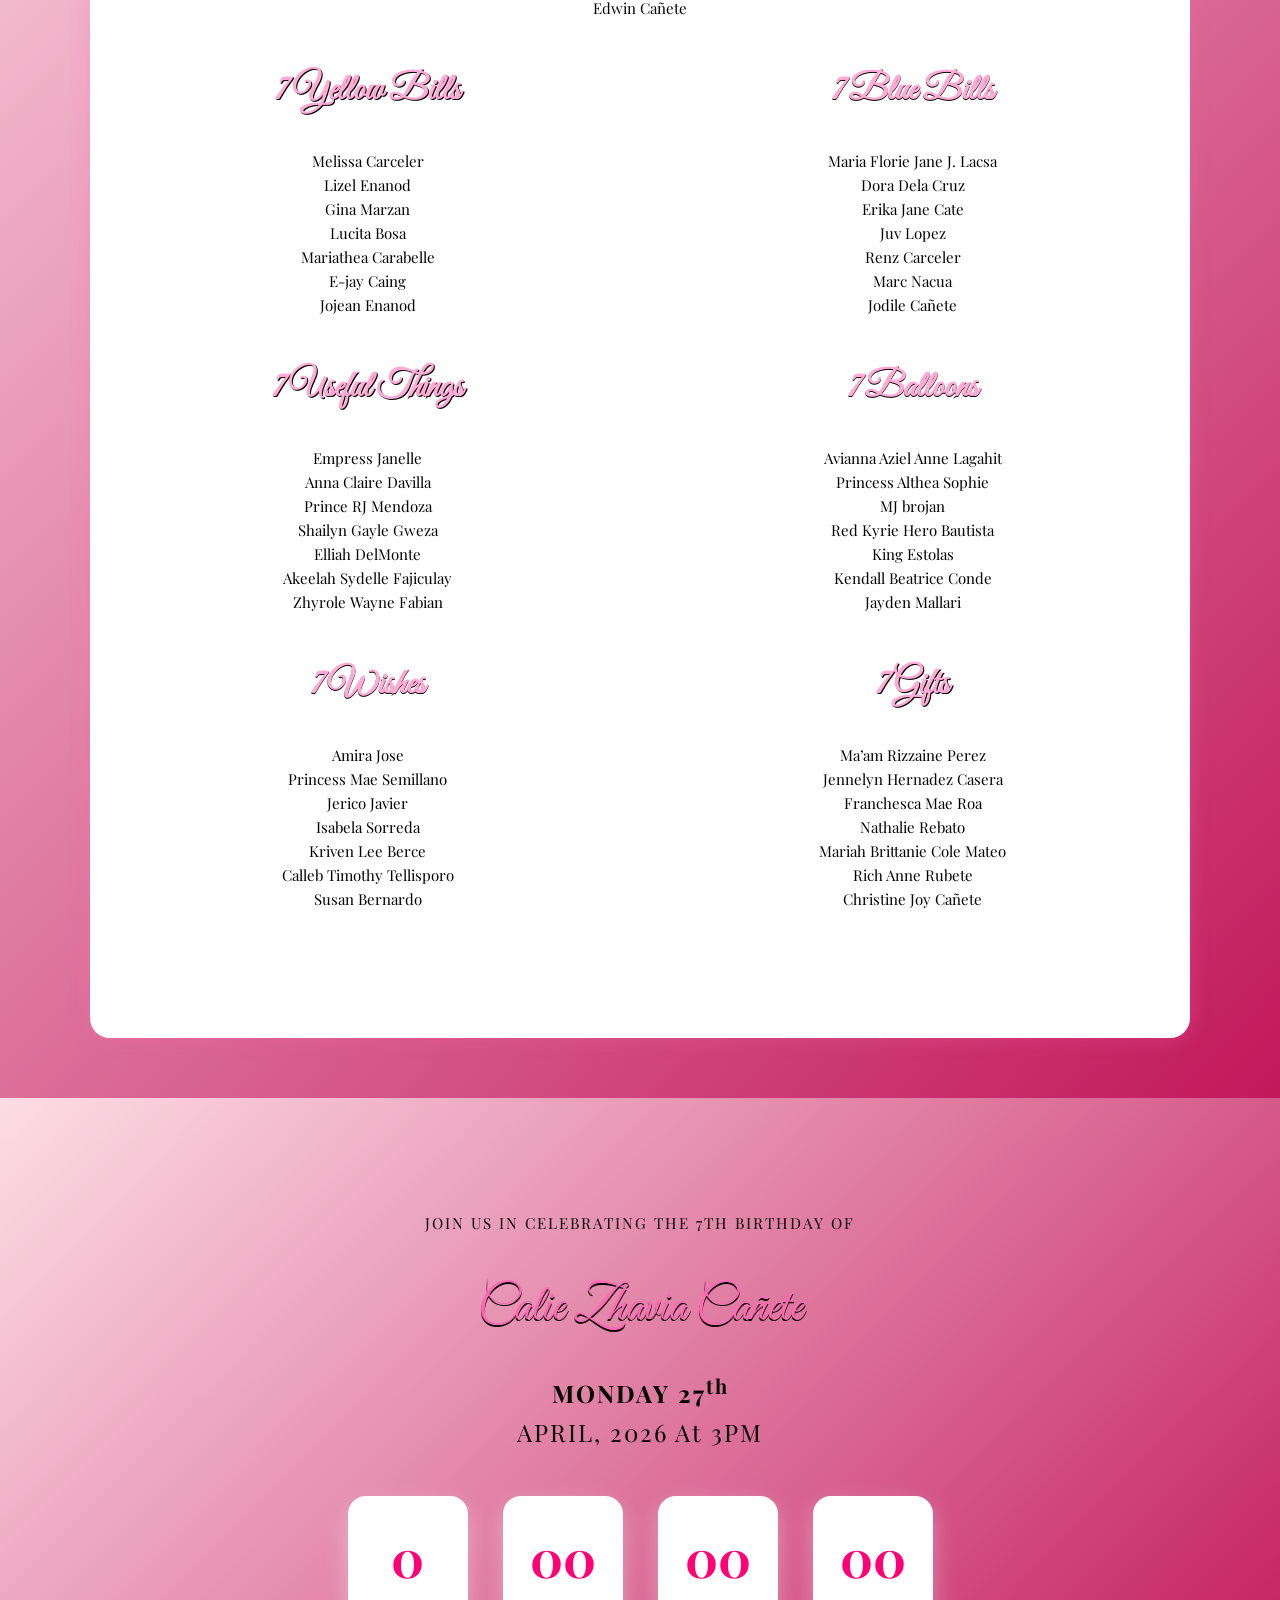
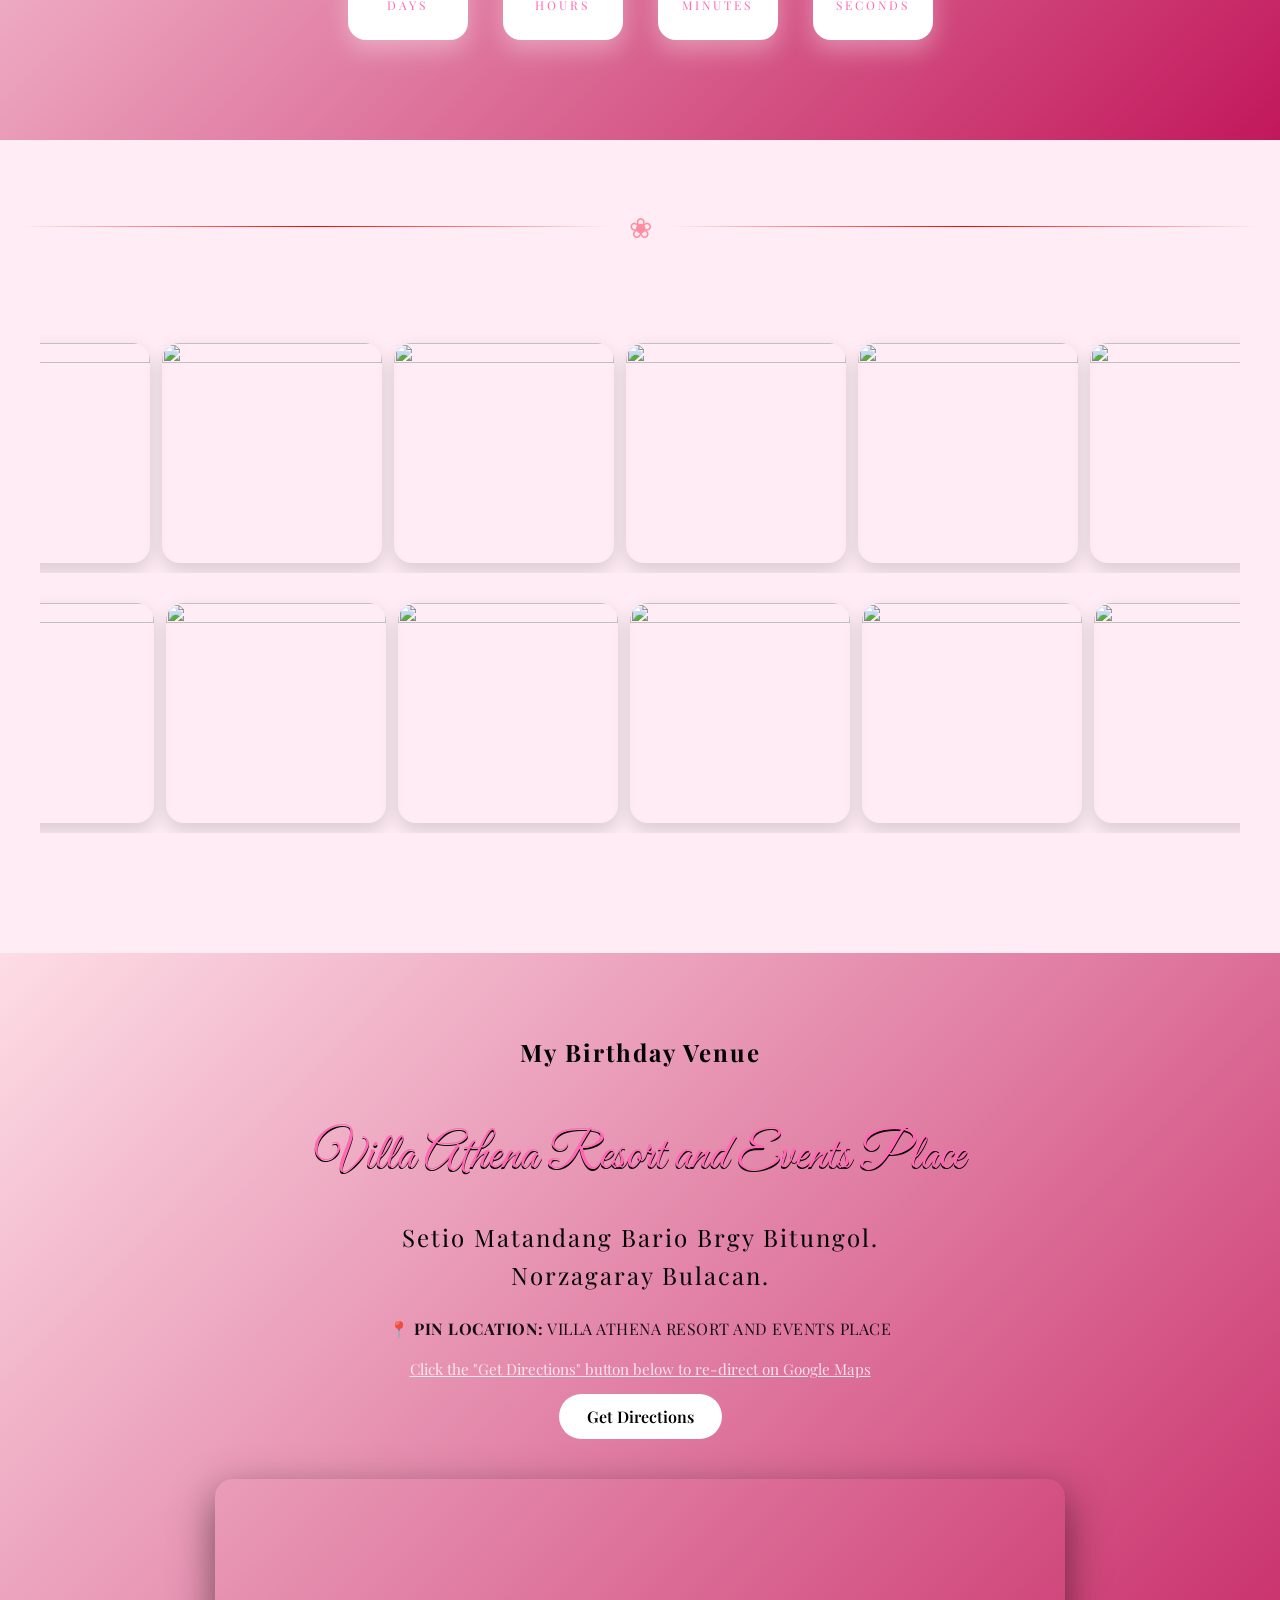
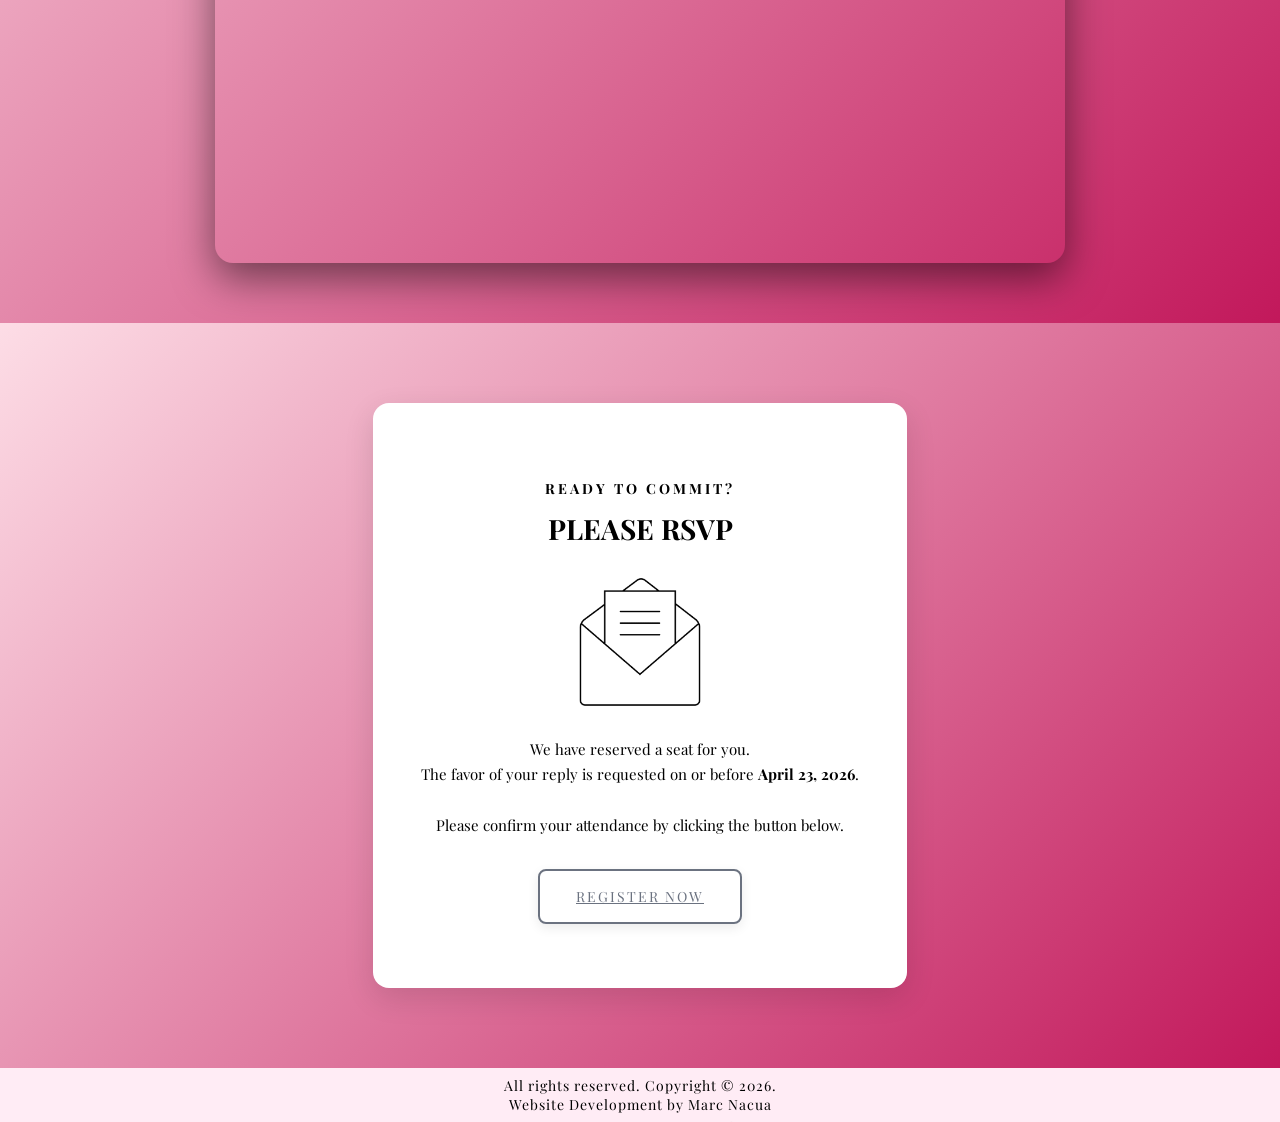
==== commit ce466319: "Add files via upload" ====
--- a/page2.html
+++ b/page2.html
@@ -51,7 +51,7 @@
 
 <section class="arc-gallery hidden"> 
 <div class="details-card">
-    <h4 class="details-title3 center">MONDAY <br>27th of APRIL, 2026 At 3PM</h4><br>
+    <h4 class="details-title3 center">MONDAY <br>27th of APRIL, 2026 <br>At 3PM</h4><br>
     <p style="margin-bottom: 25px;">Join us for a magical birthday party! We’re throwing a fun-filled birthday bash – don’t miss out!"</p>
 </div>
 </section>
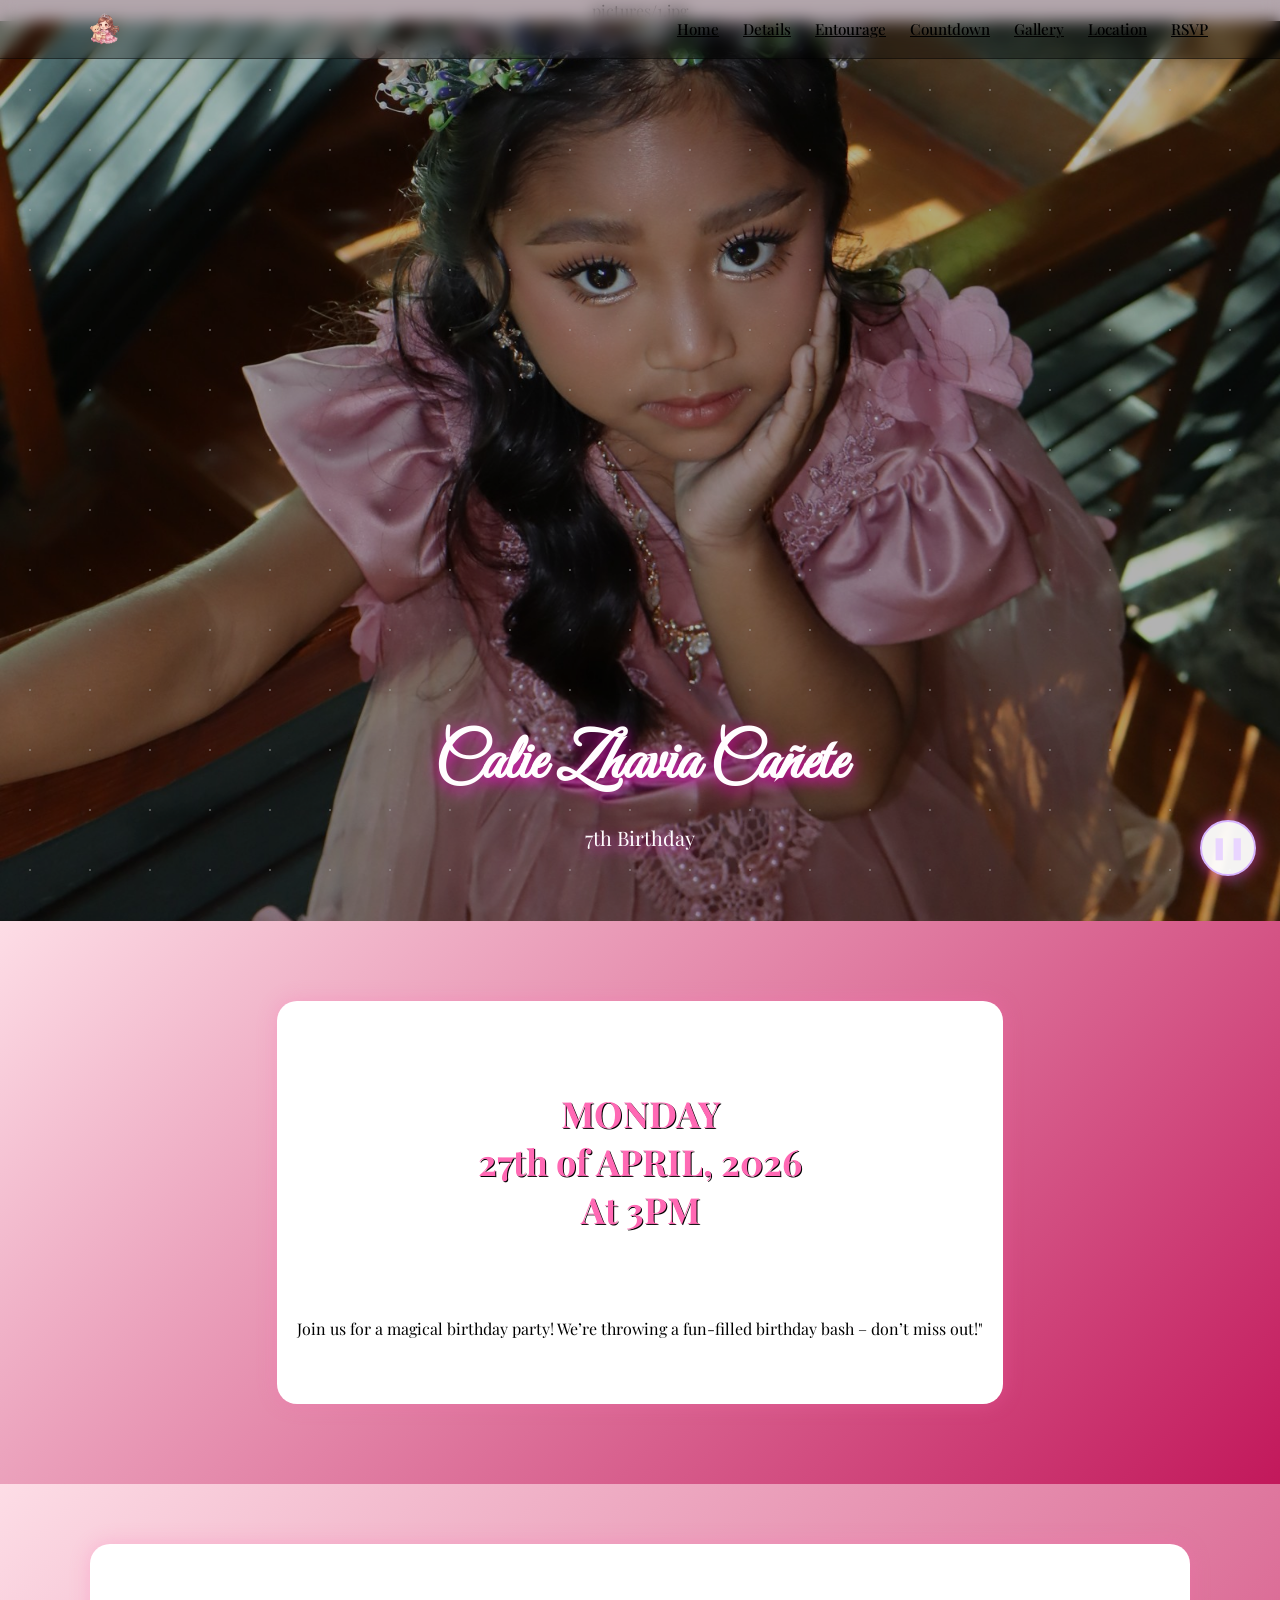
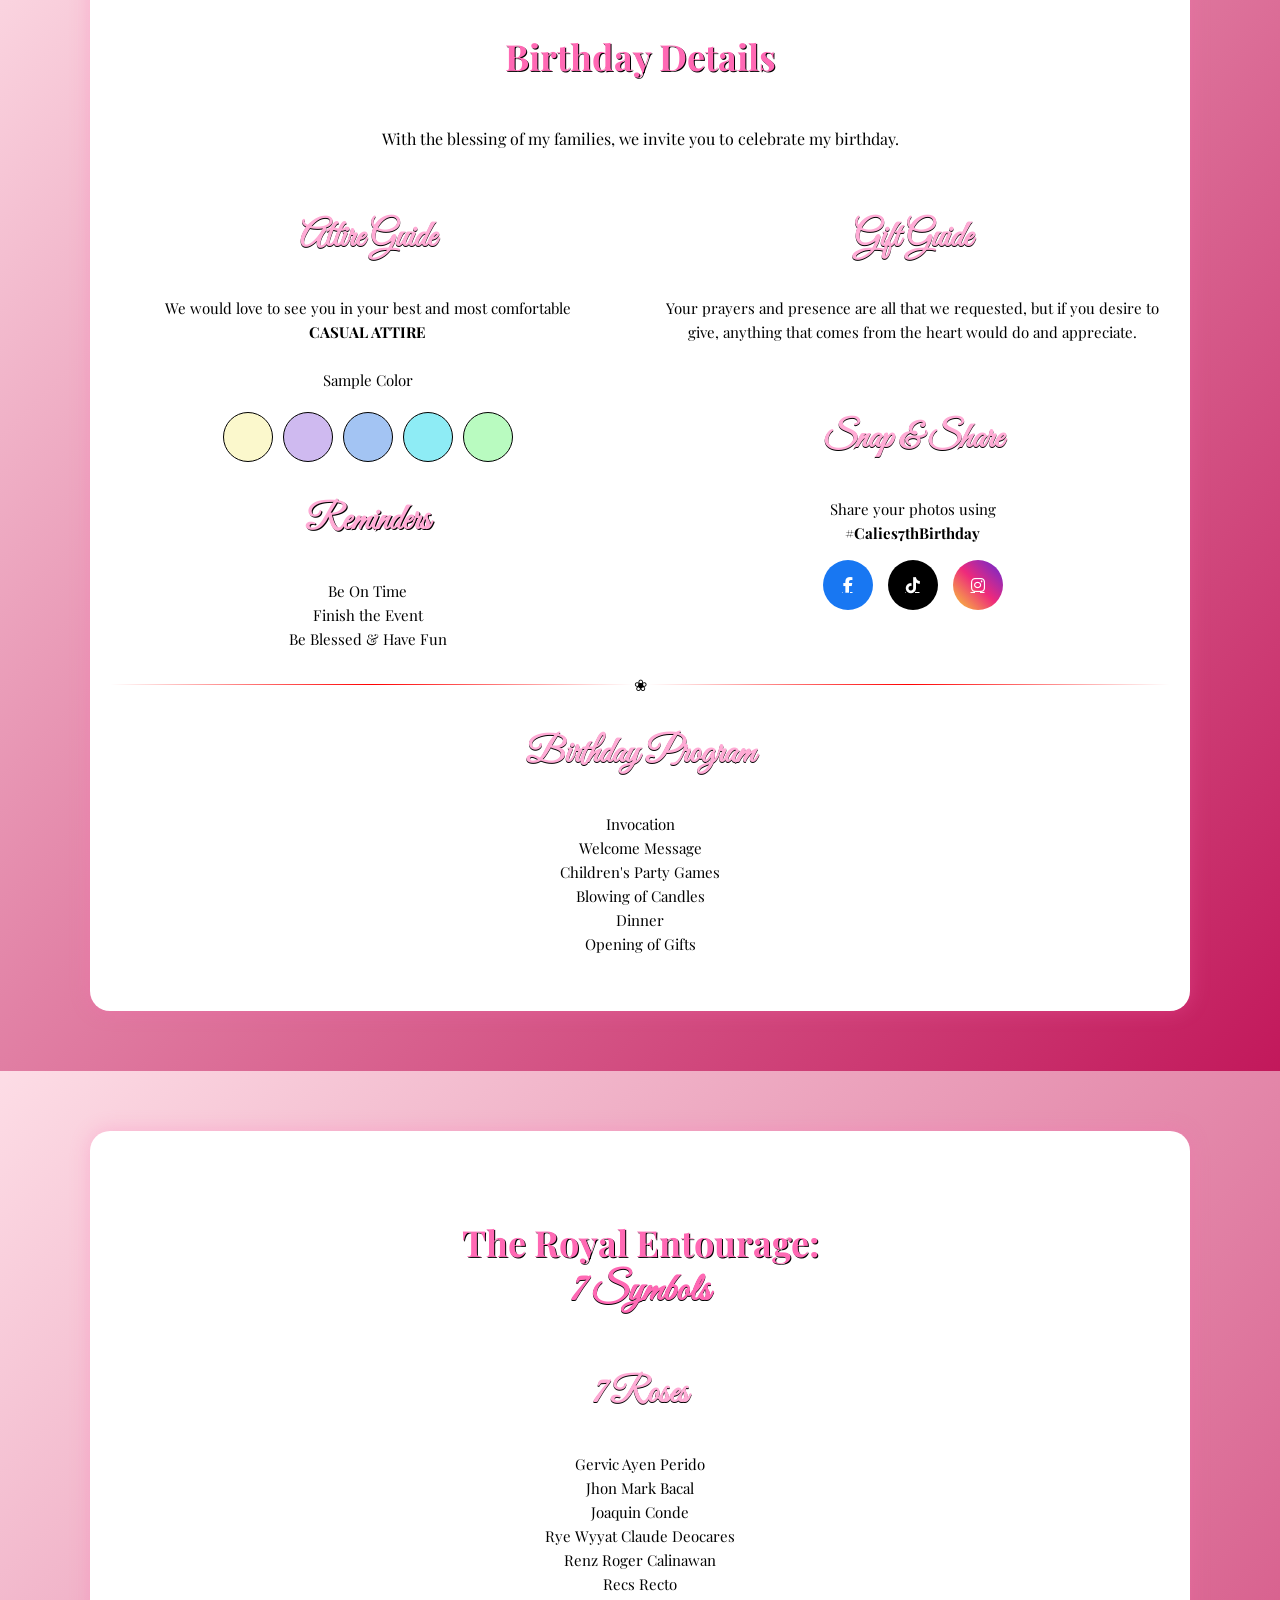
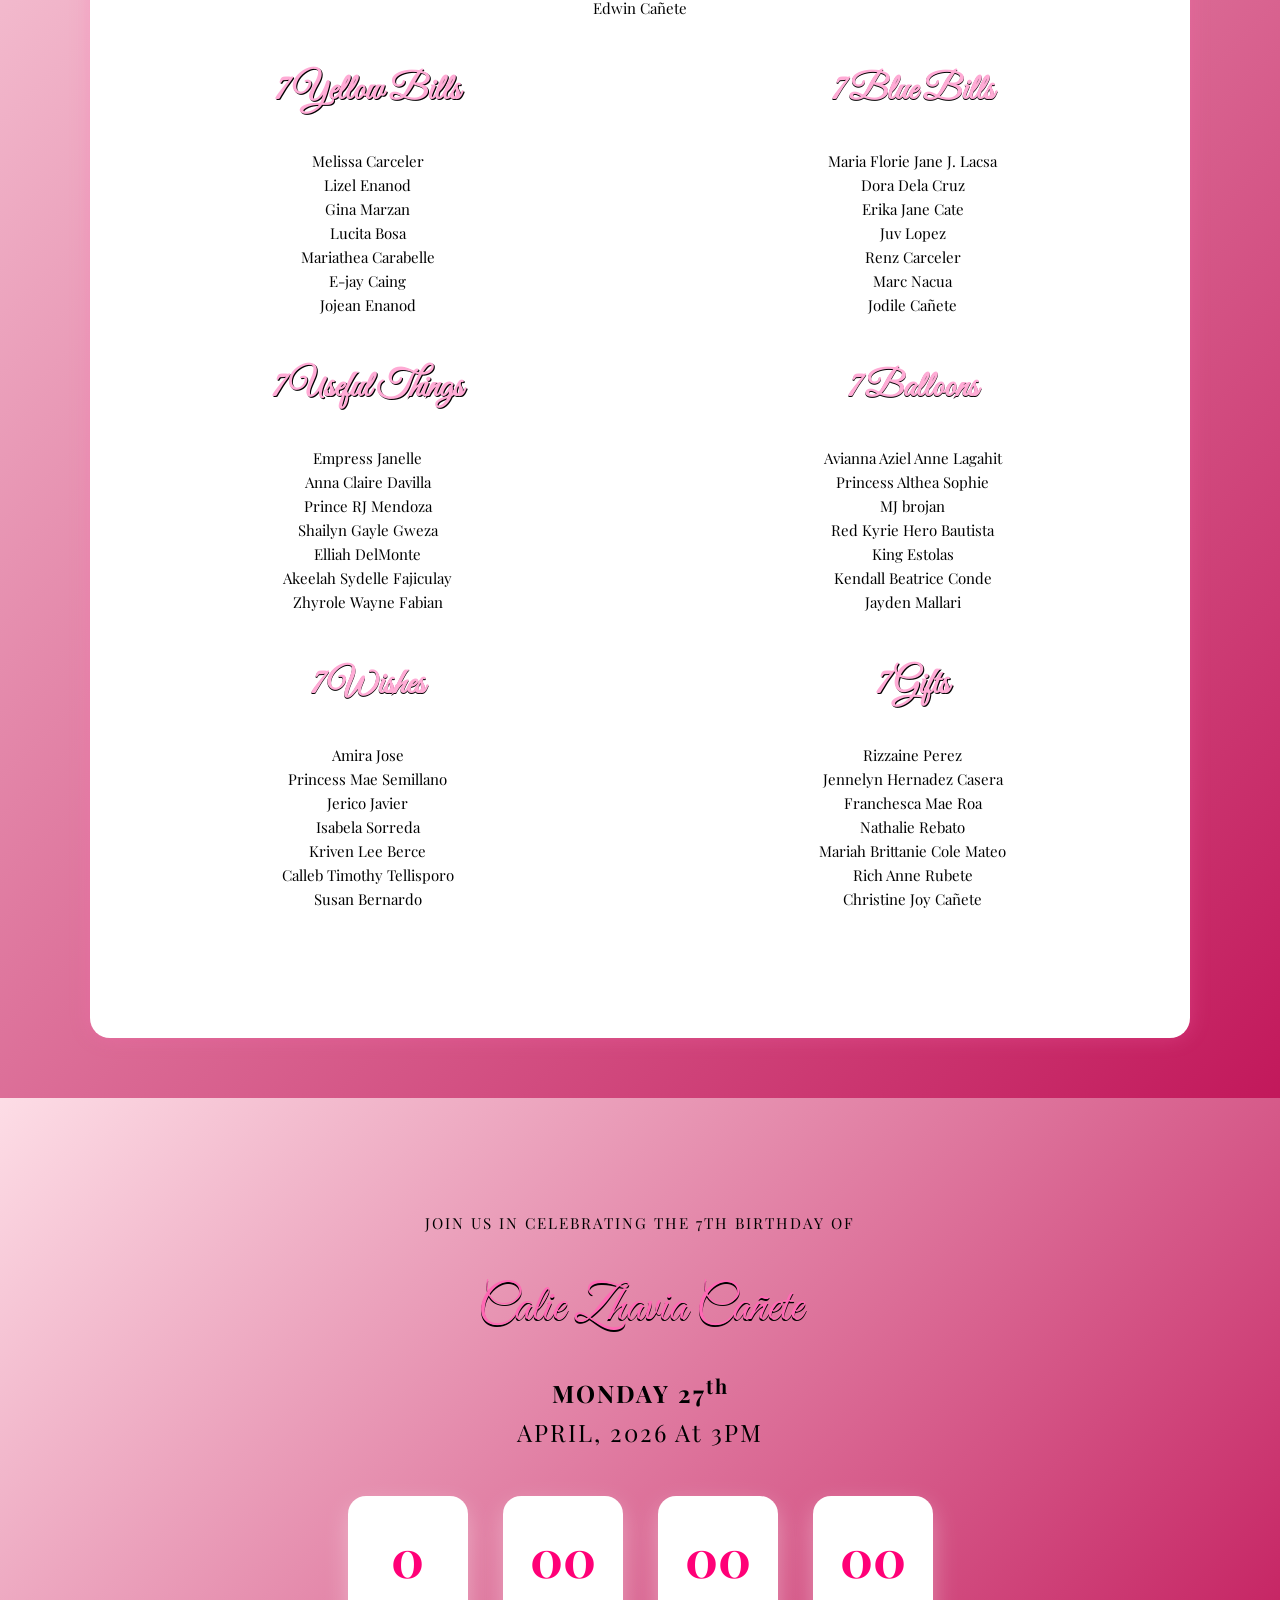
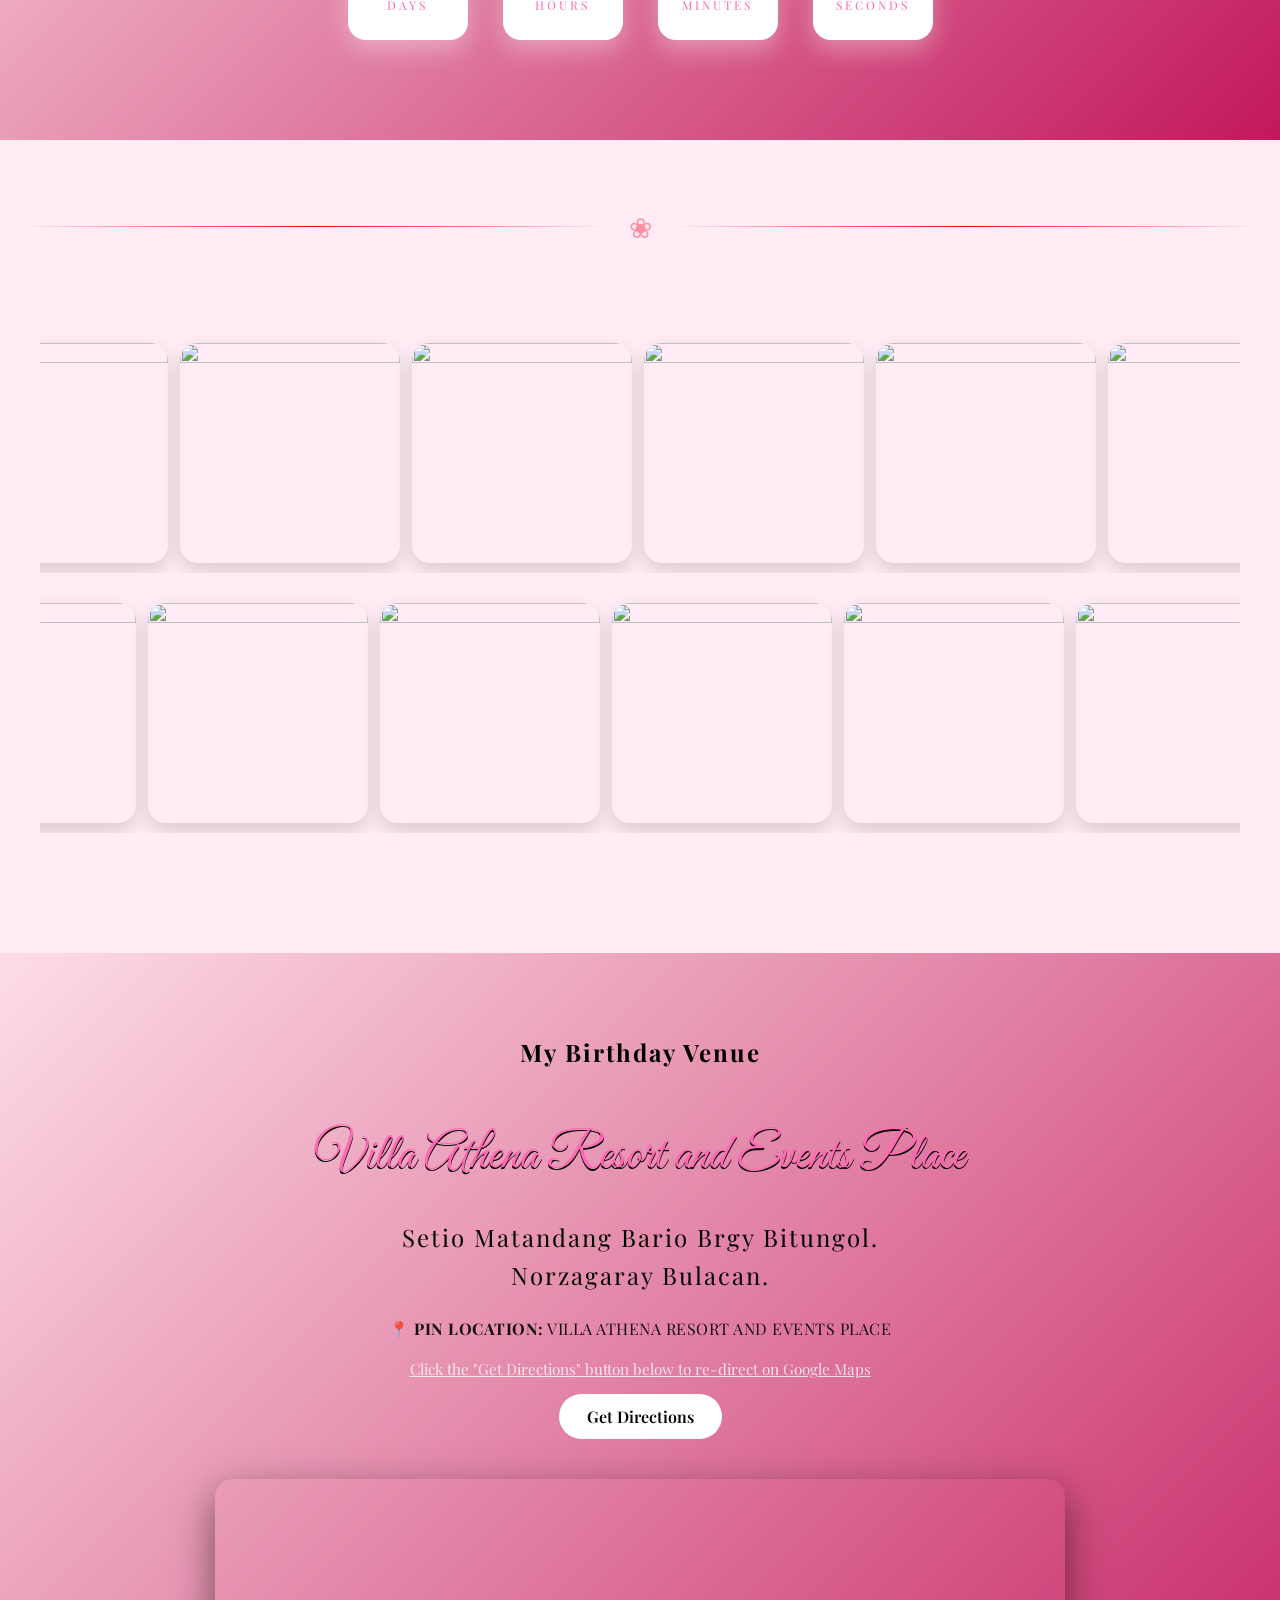
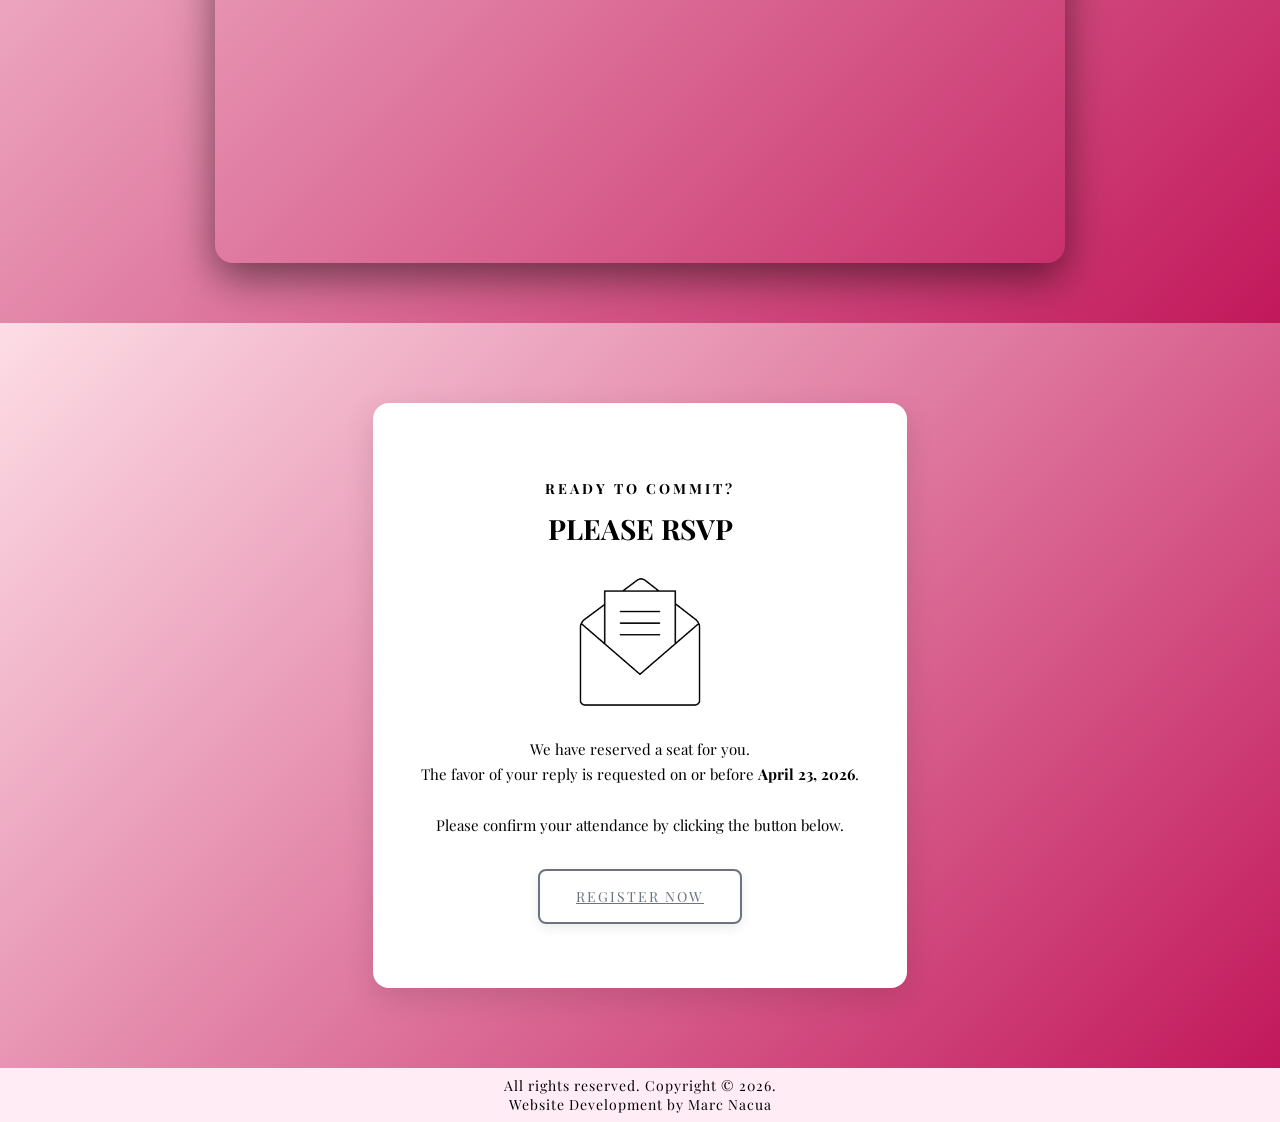
==== commit 6687466a: "Add files via upload" ====
--- a/page2.html
+++ b/page2.html
@@ -189,7 +189,7 @@
       <div class="officiating">
         <h3 class="details-title">7  Roses</h3>
         <p class="details-text">
-          Ayen Berric Perido<br>
+          Gervic Ayen Perido<br>
           Jhon Mark Bacal<br>
           Joaquin Conde<br>
           Rye Wyyat Claude Deocares<br>
@@ -271,7 +271,7 @@
         <div class="details-block">
           <h3 class="details-title">7  Gifts</h3>
             <p class="details-text">
-              Ma’am Rizzaine Perez<br>
+              Rizzaine Perez<br>
               Jennelyn Hernadez Casera<br>
               Franchesca Mae Roa<br>
               Nathalie Rebato<br>
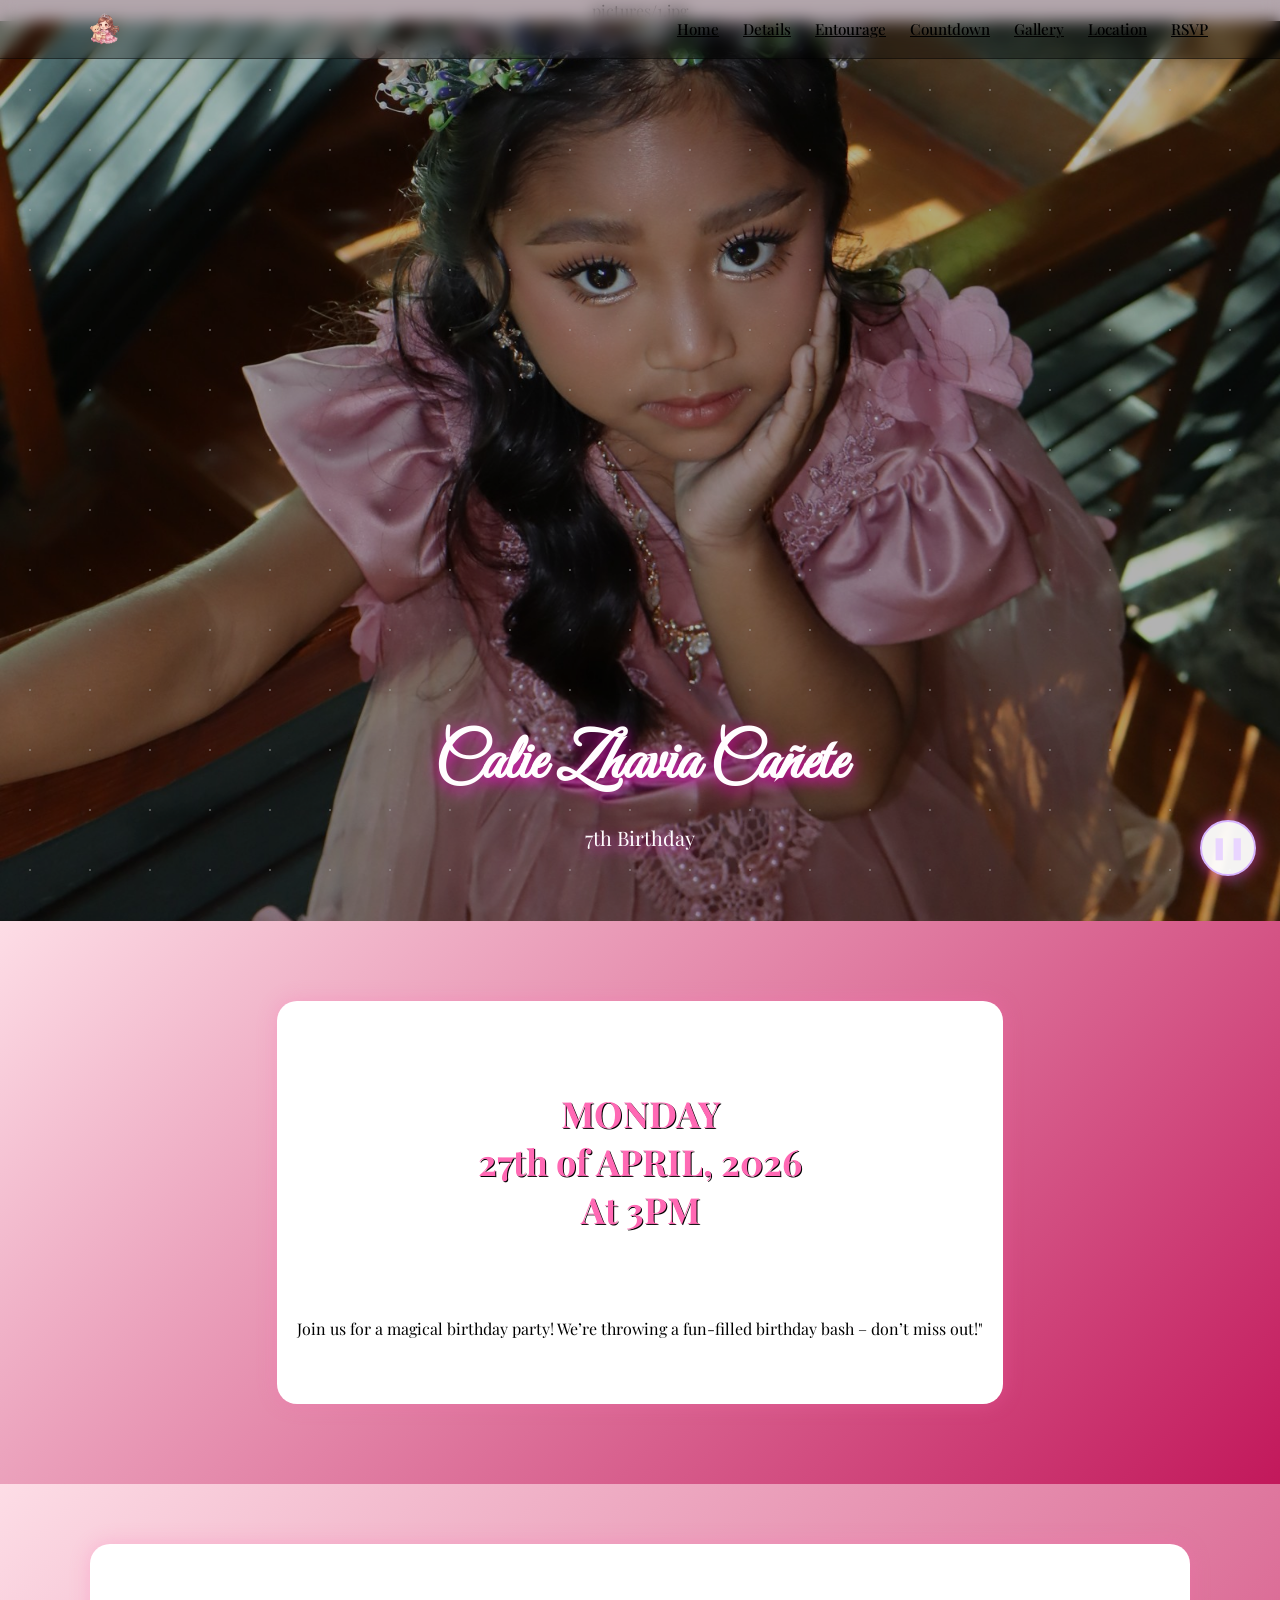
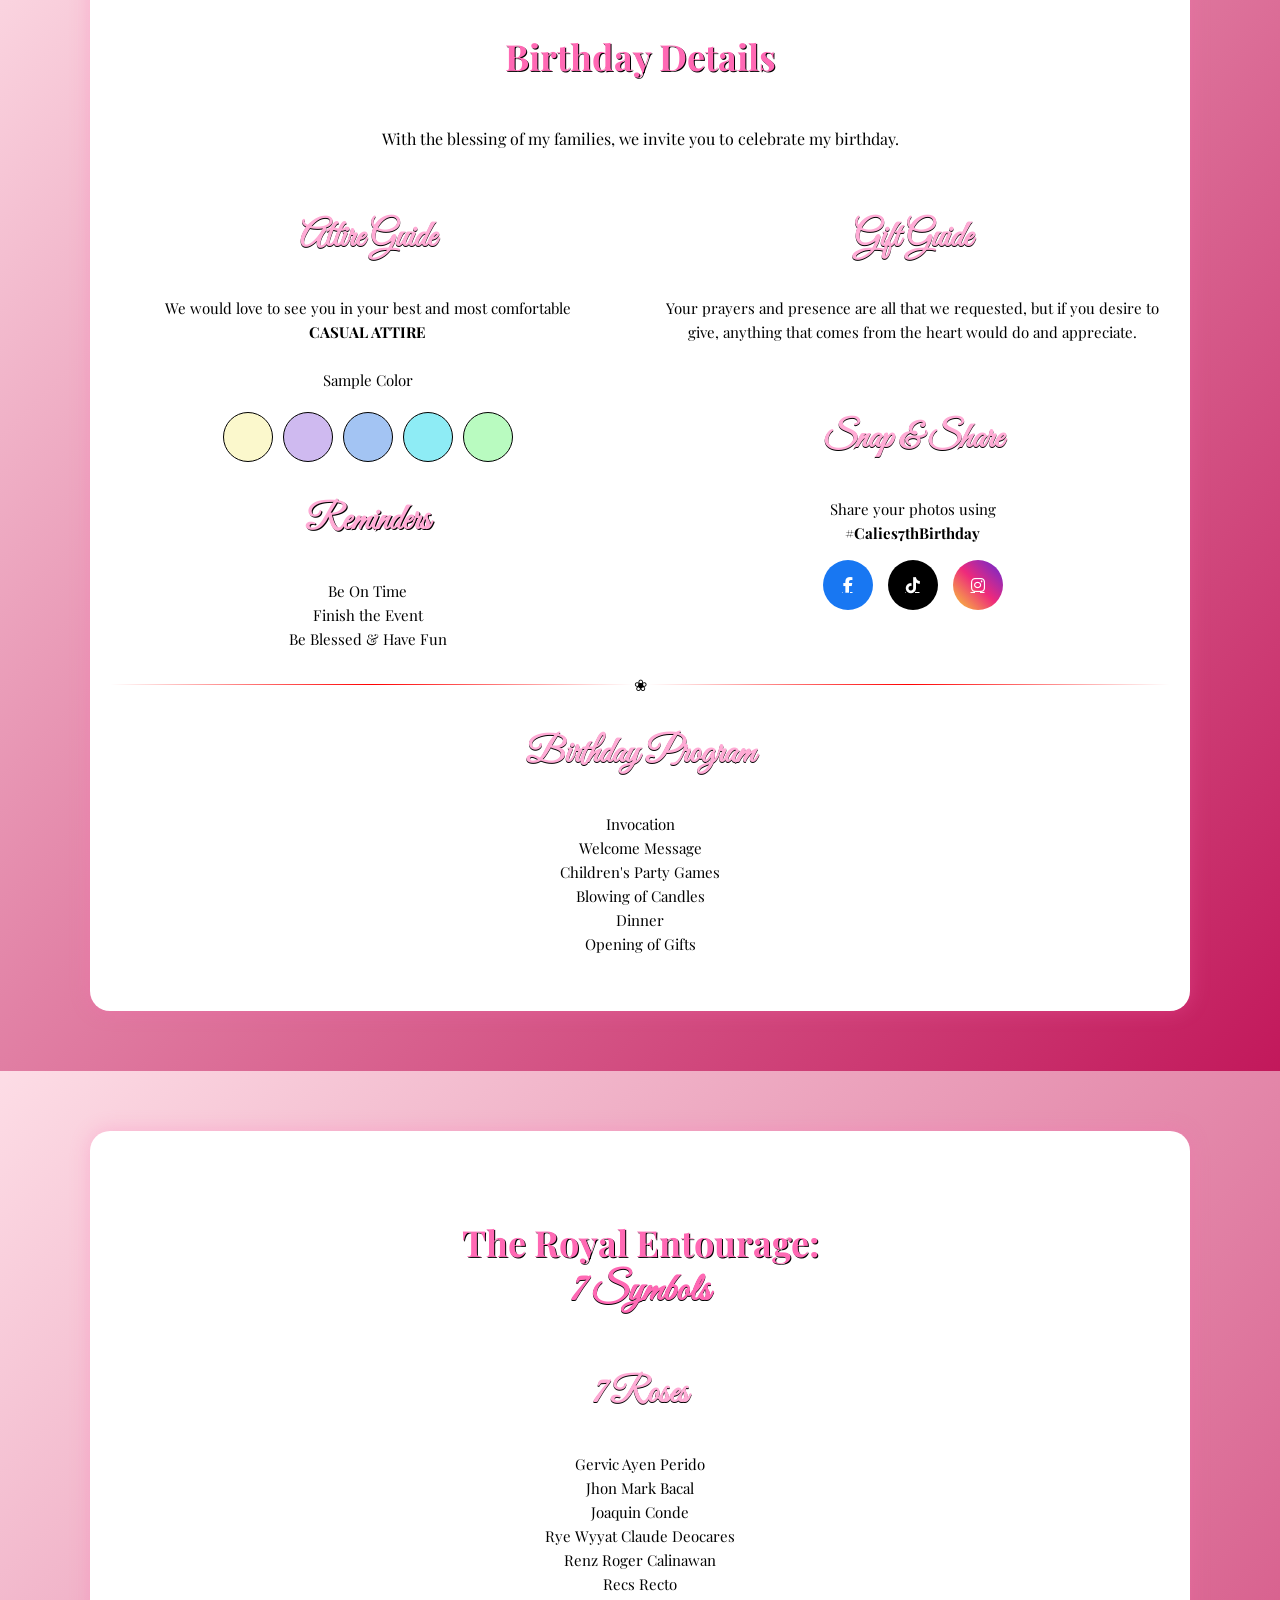
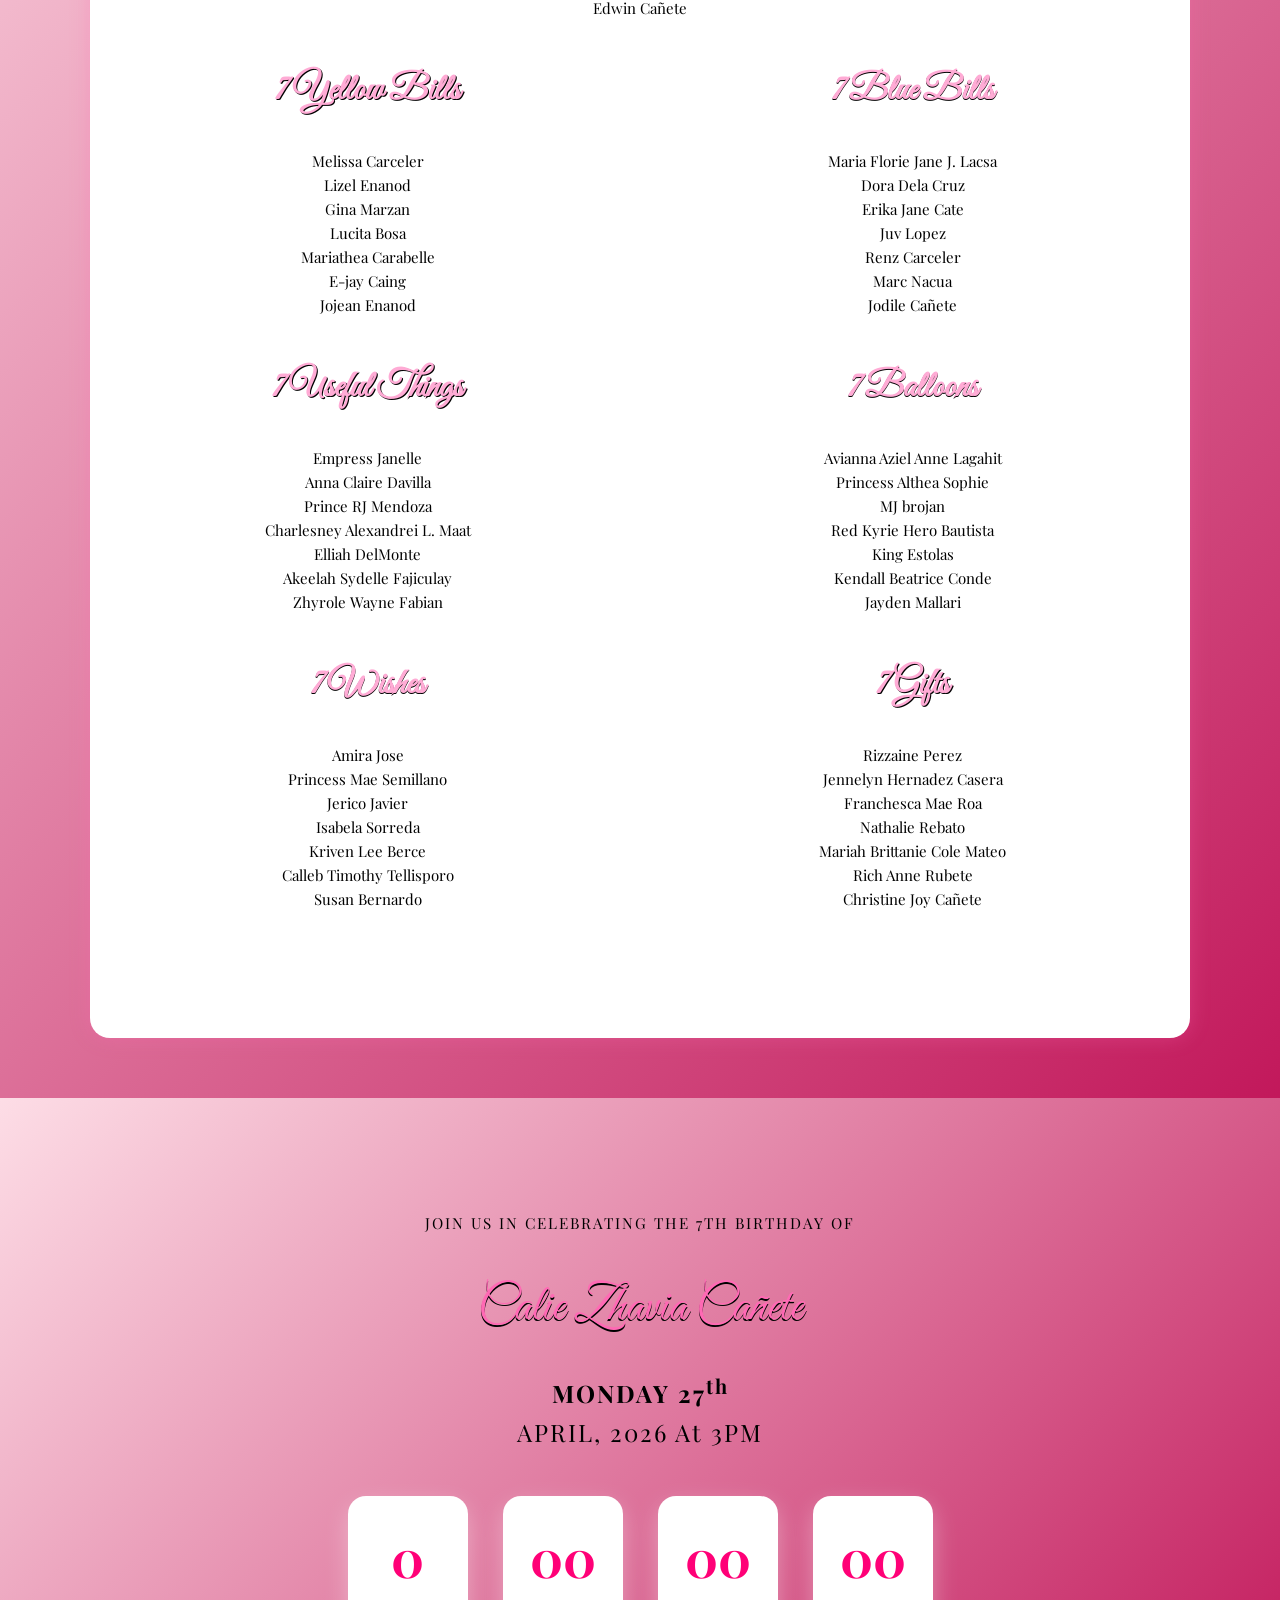
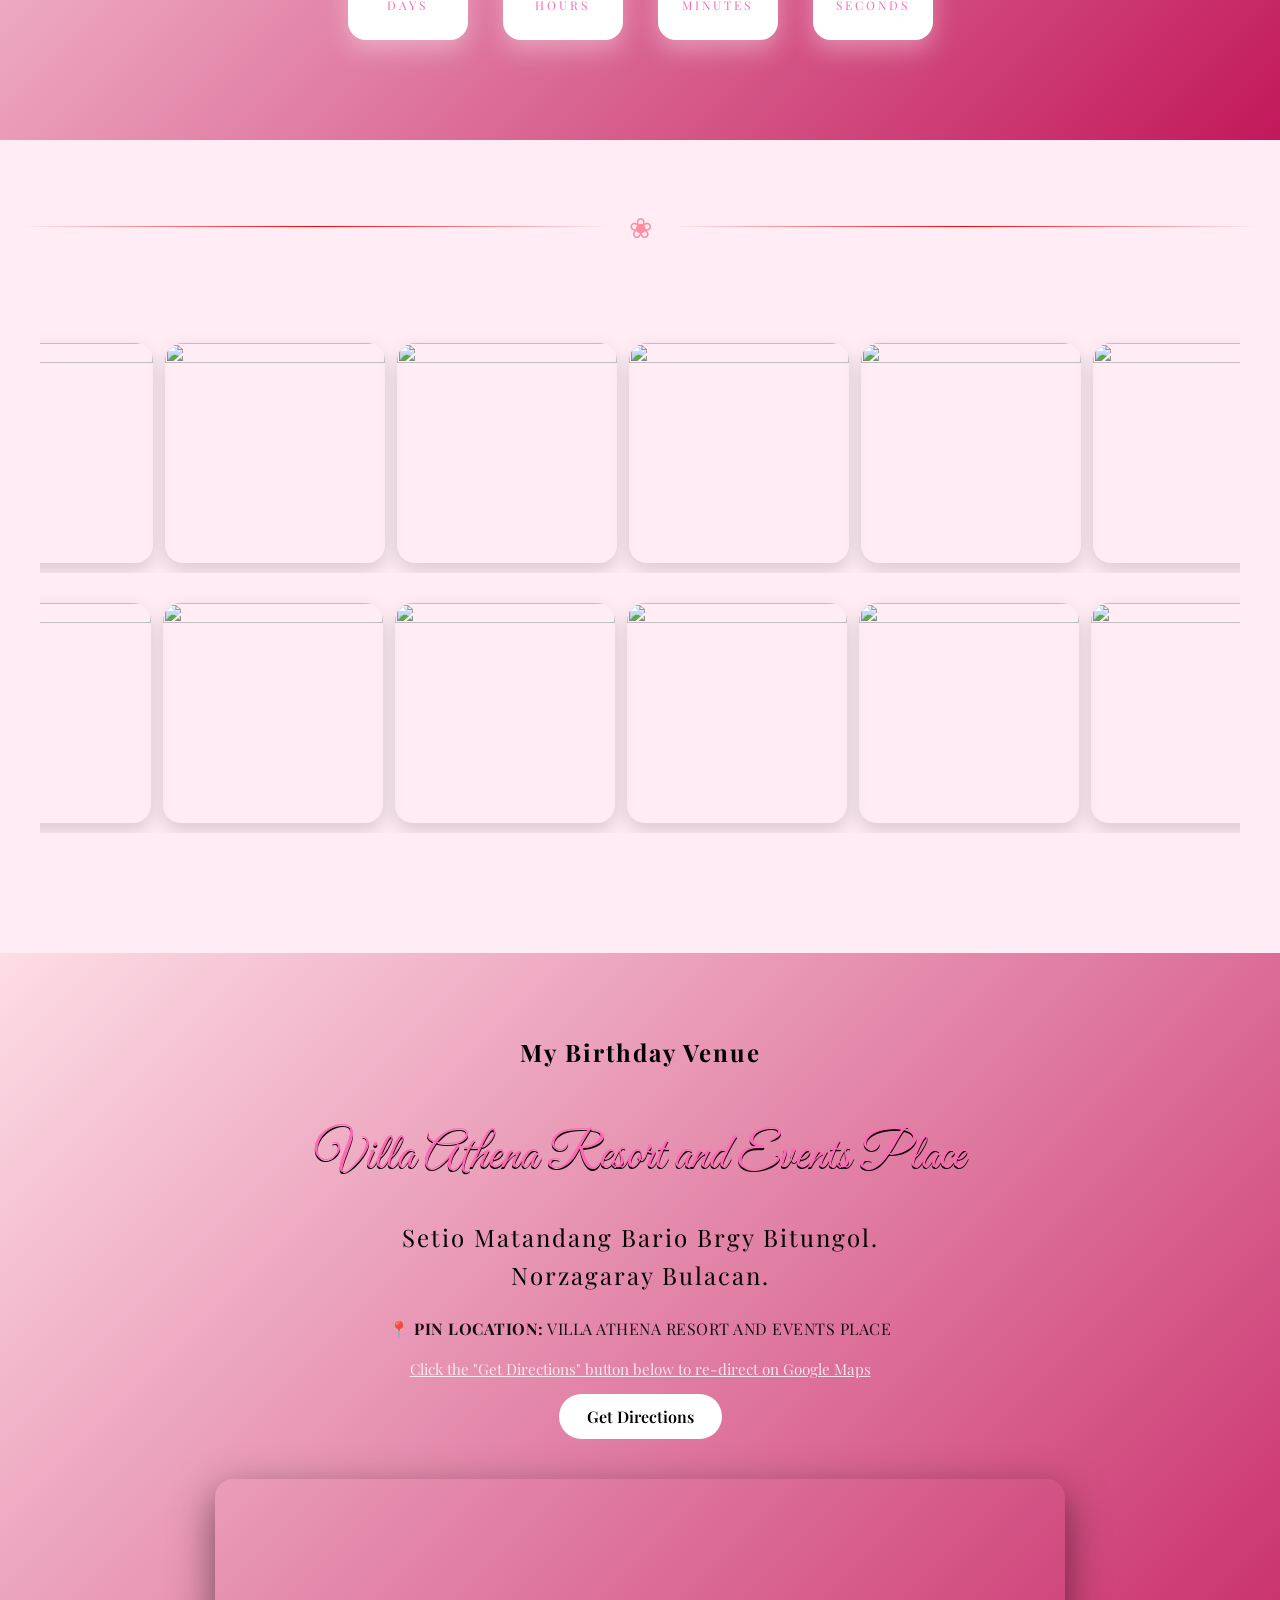
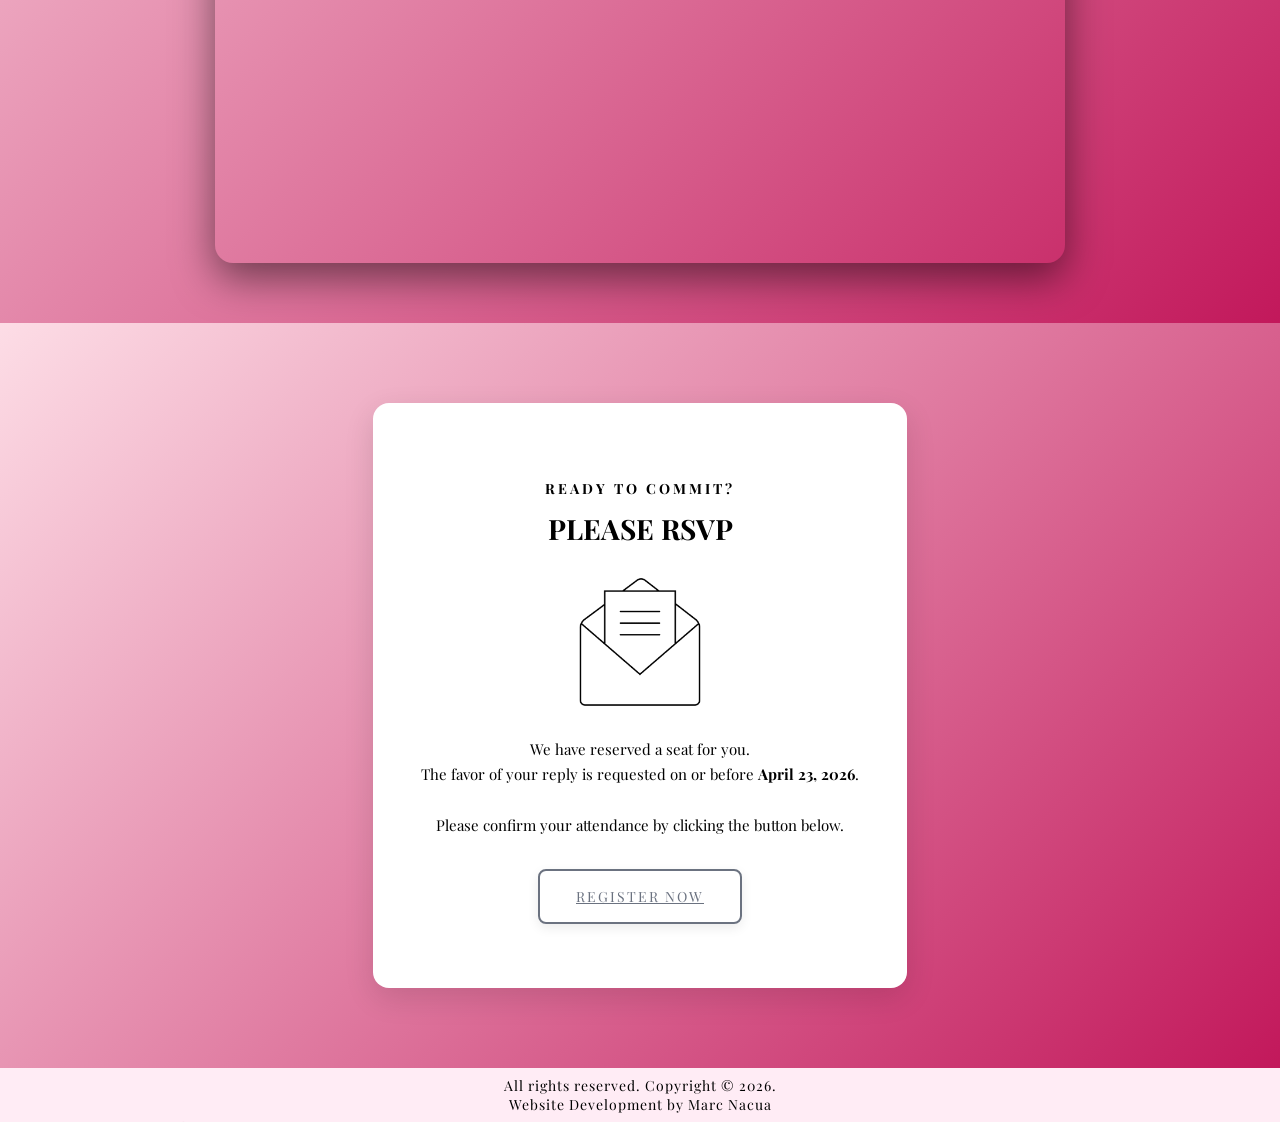
==== commit e6f66e8c: "Add files via upload" ====
--- a/page2.html
+++ b/page2.html
@@ -235,7 +235,7 @@
             Empress Janelle<br>
             Anna Claire Davilla<br>
             Prince RJ Mendoza<br>
-            Shailyn Gayle Gweza<br>
+            Charlesney Alexandrei L. Maat<br>
             Elliah DelMonte<br>
             Akeelah Sydelle Fajiculay<br>
             Zhyrole Wayne Fabian<br><br><br><br>
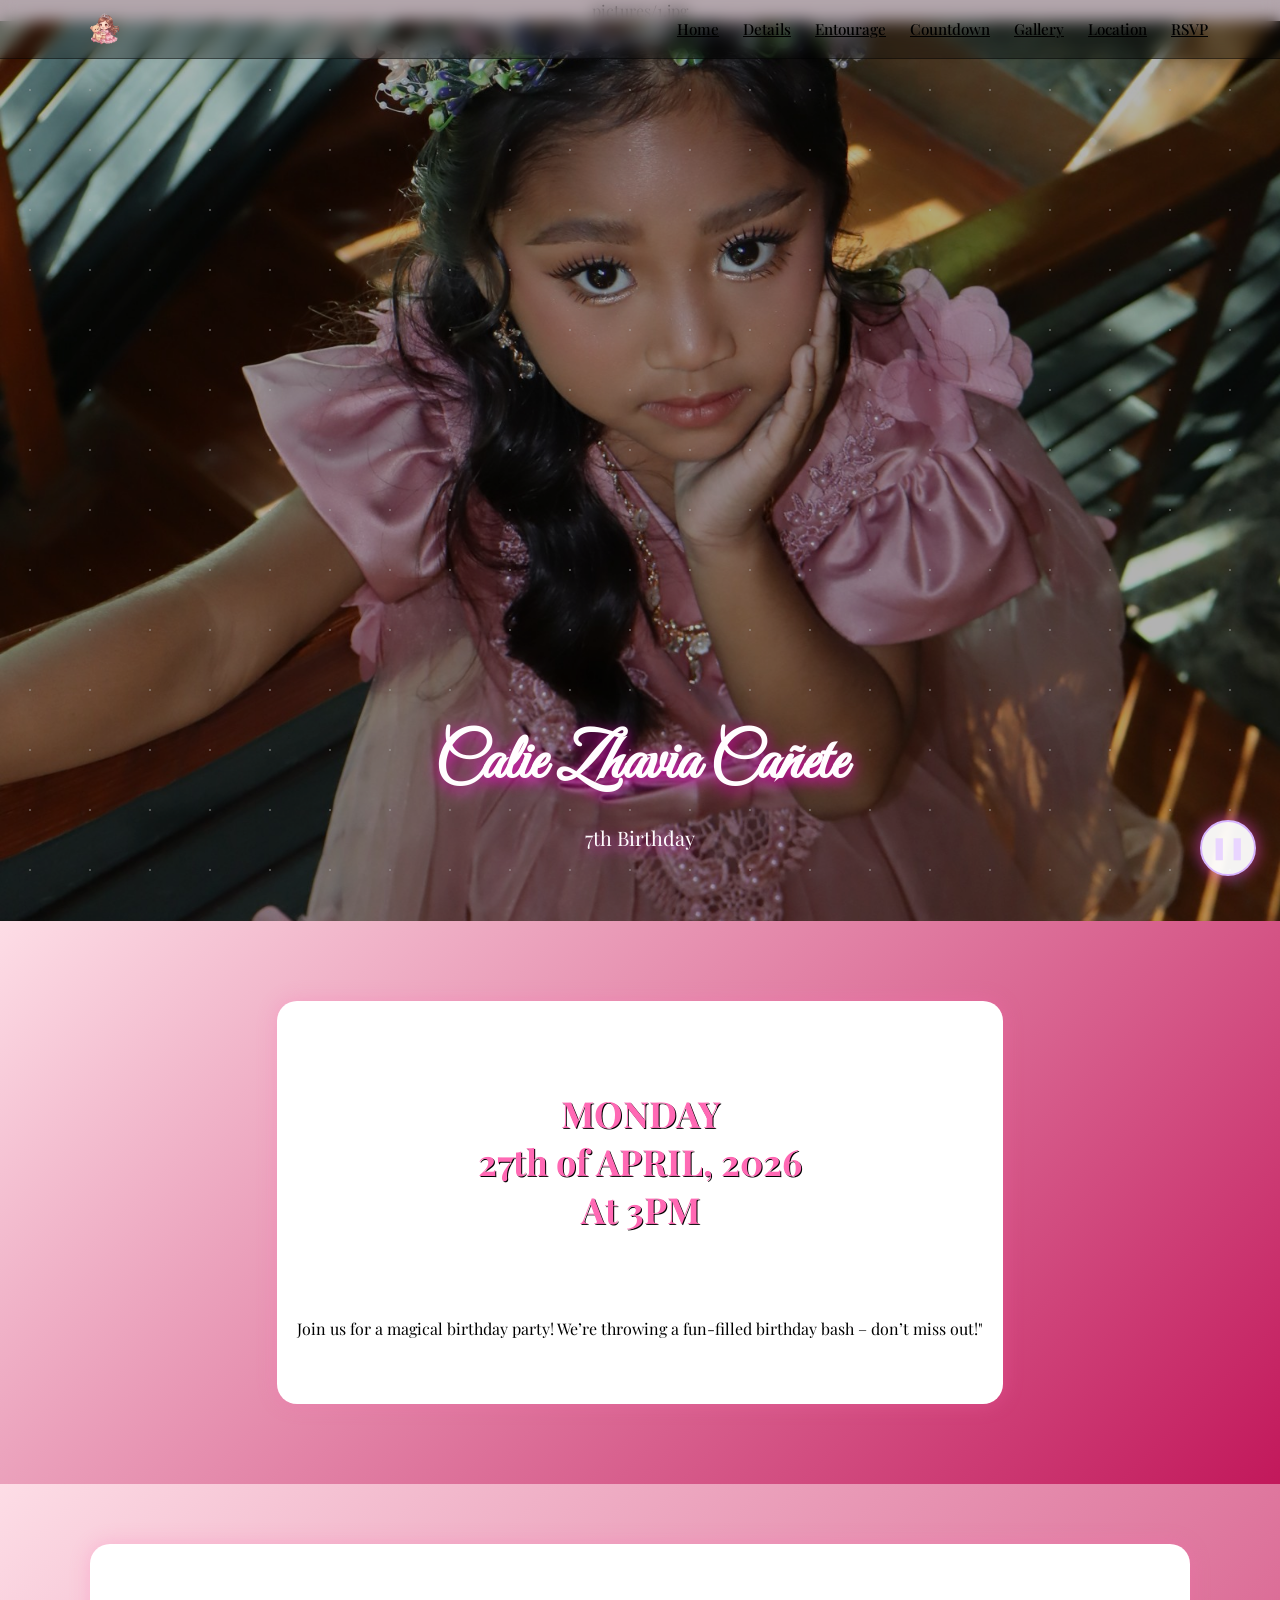
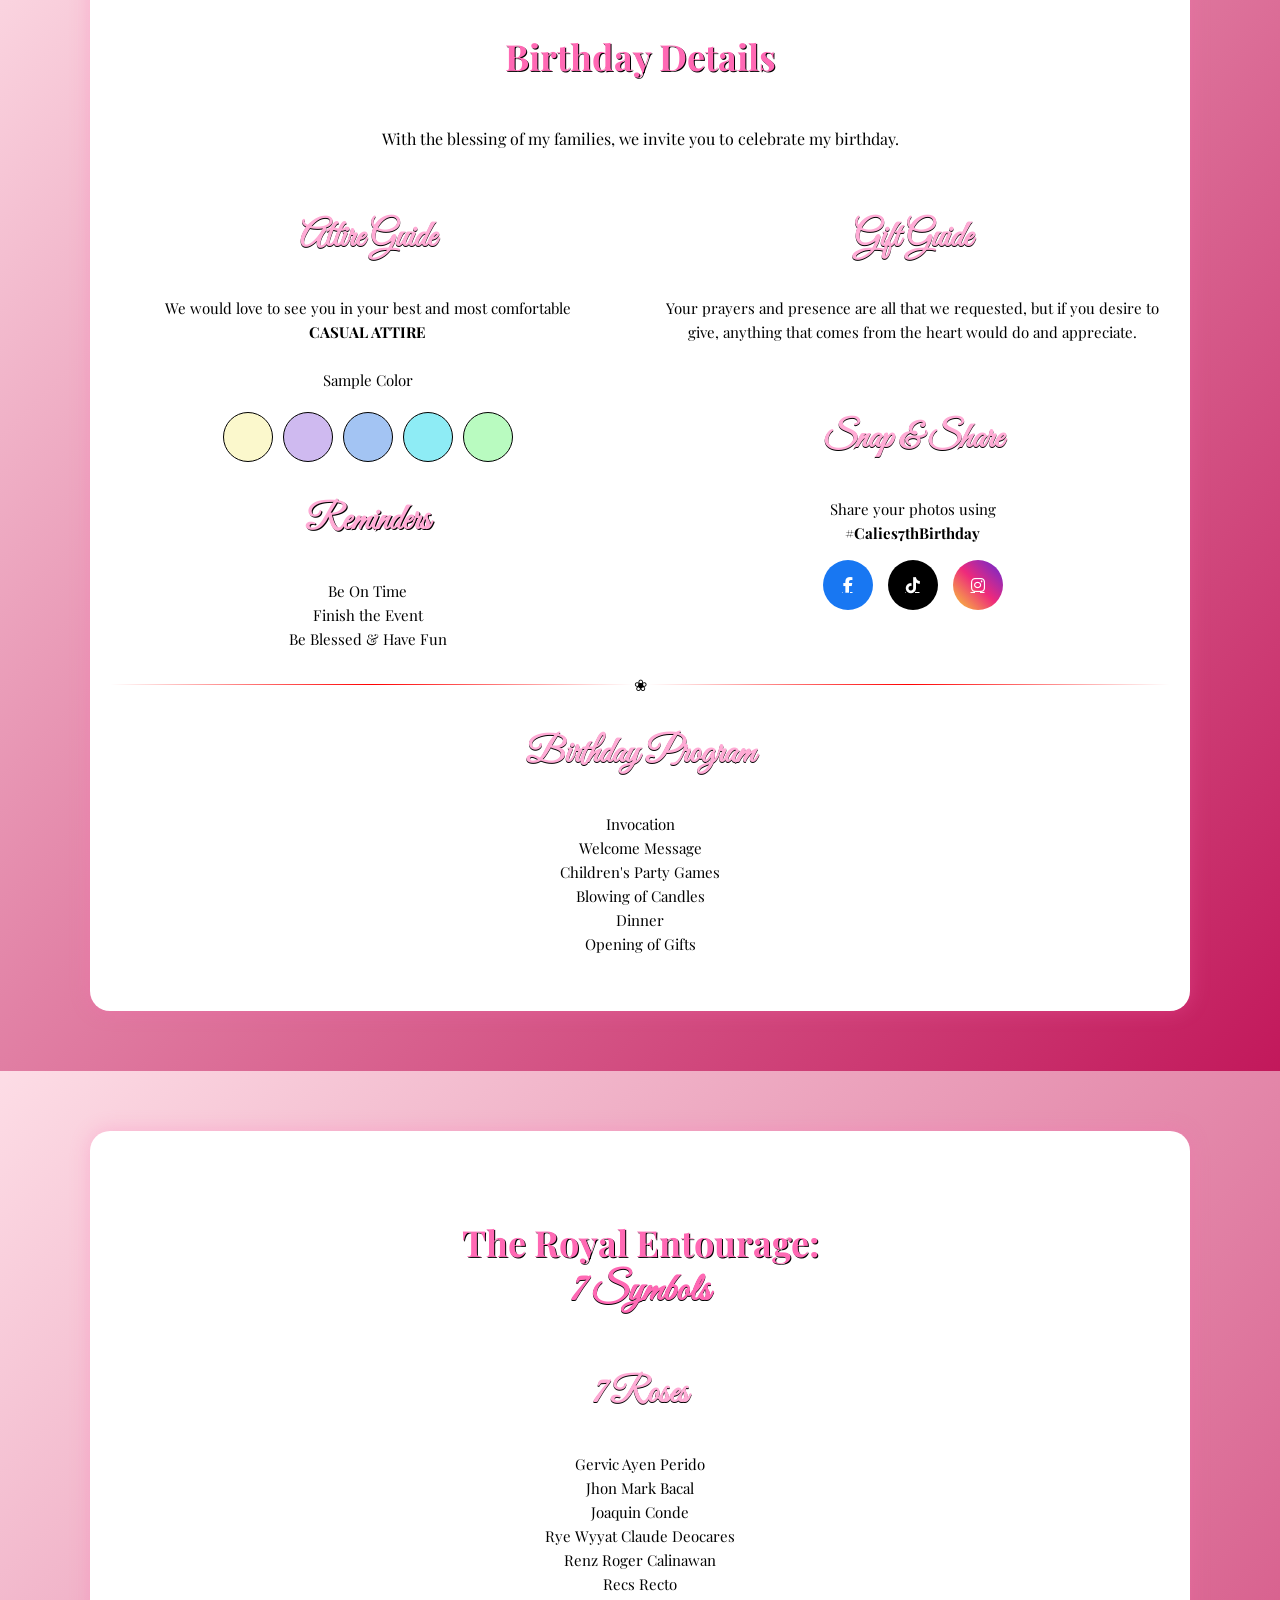
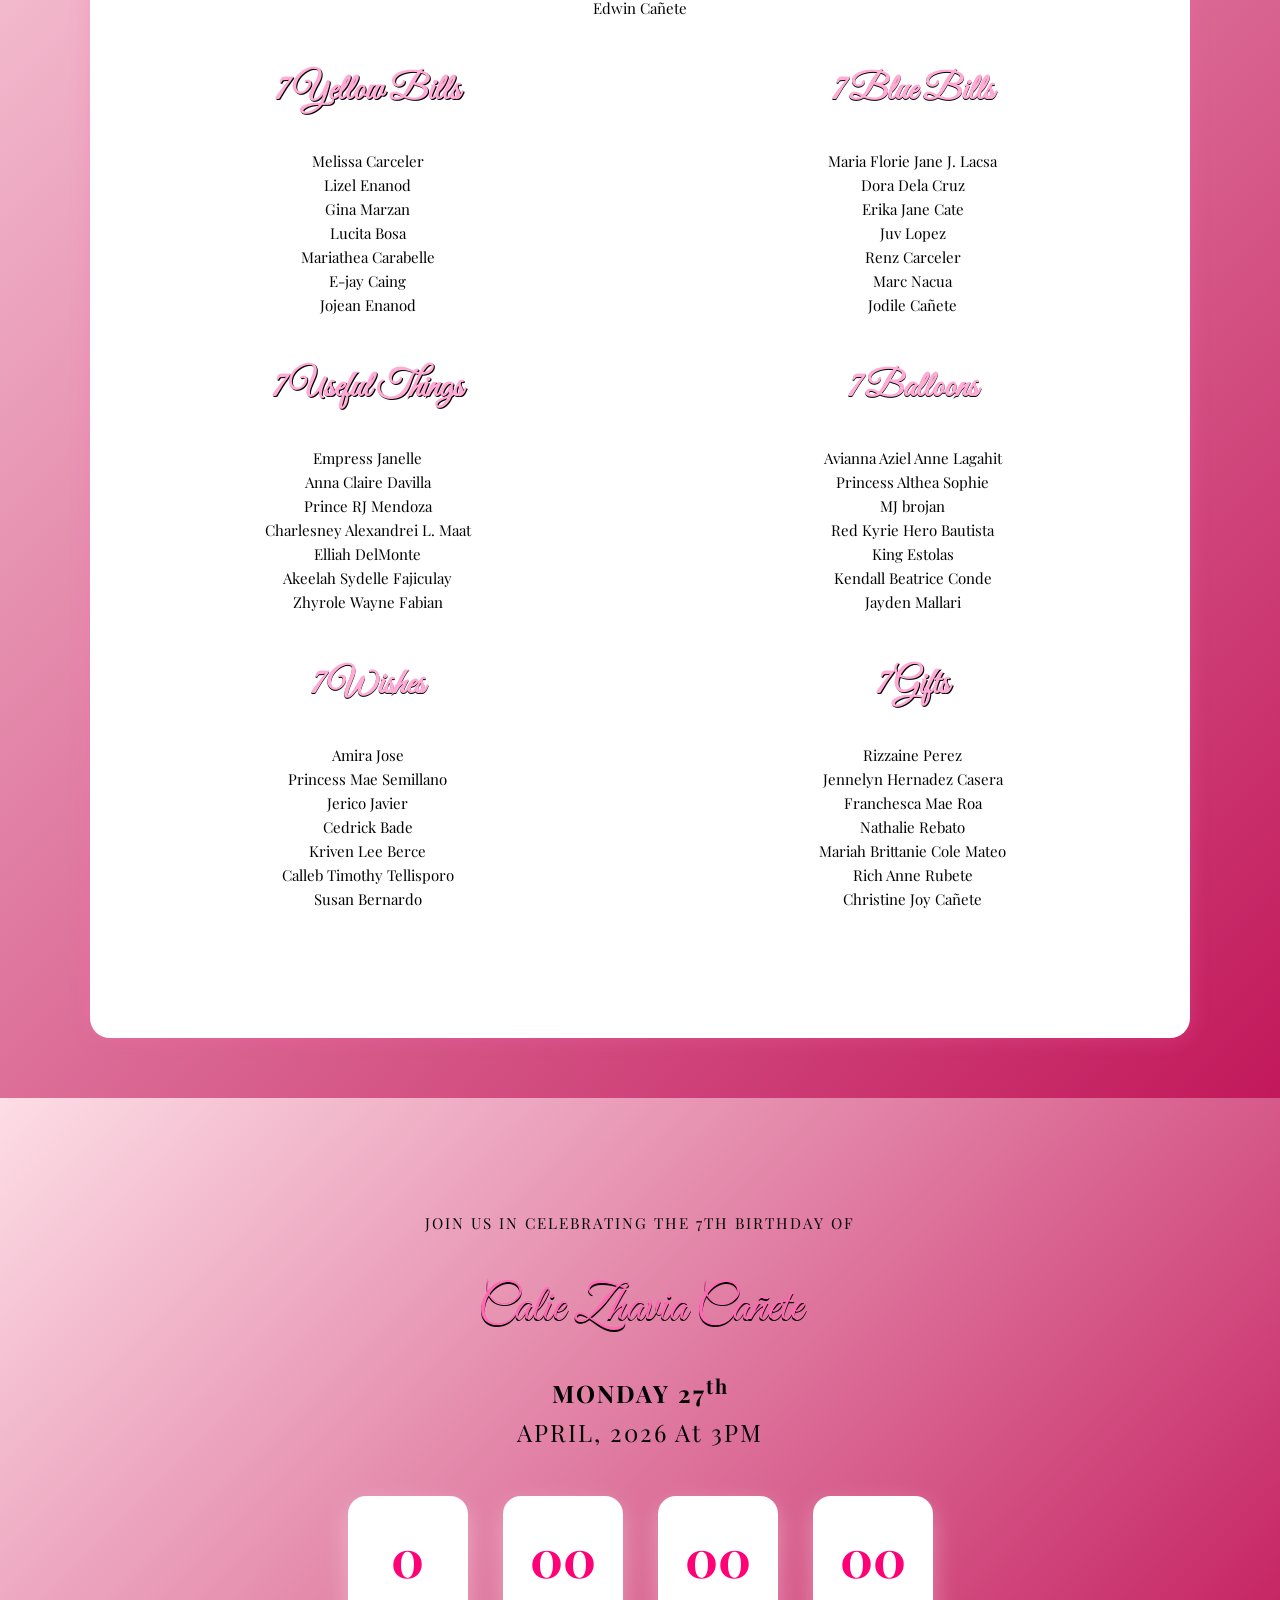
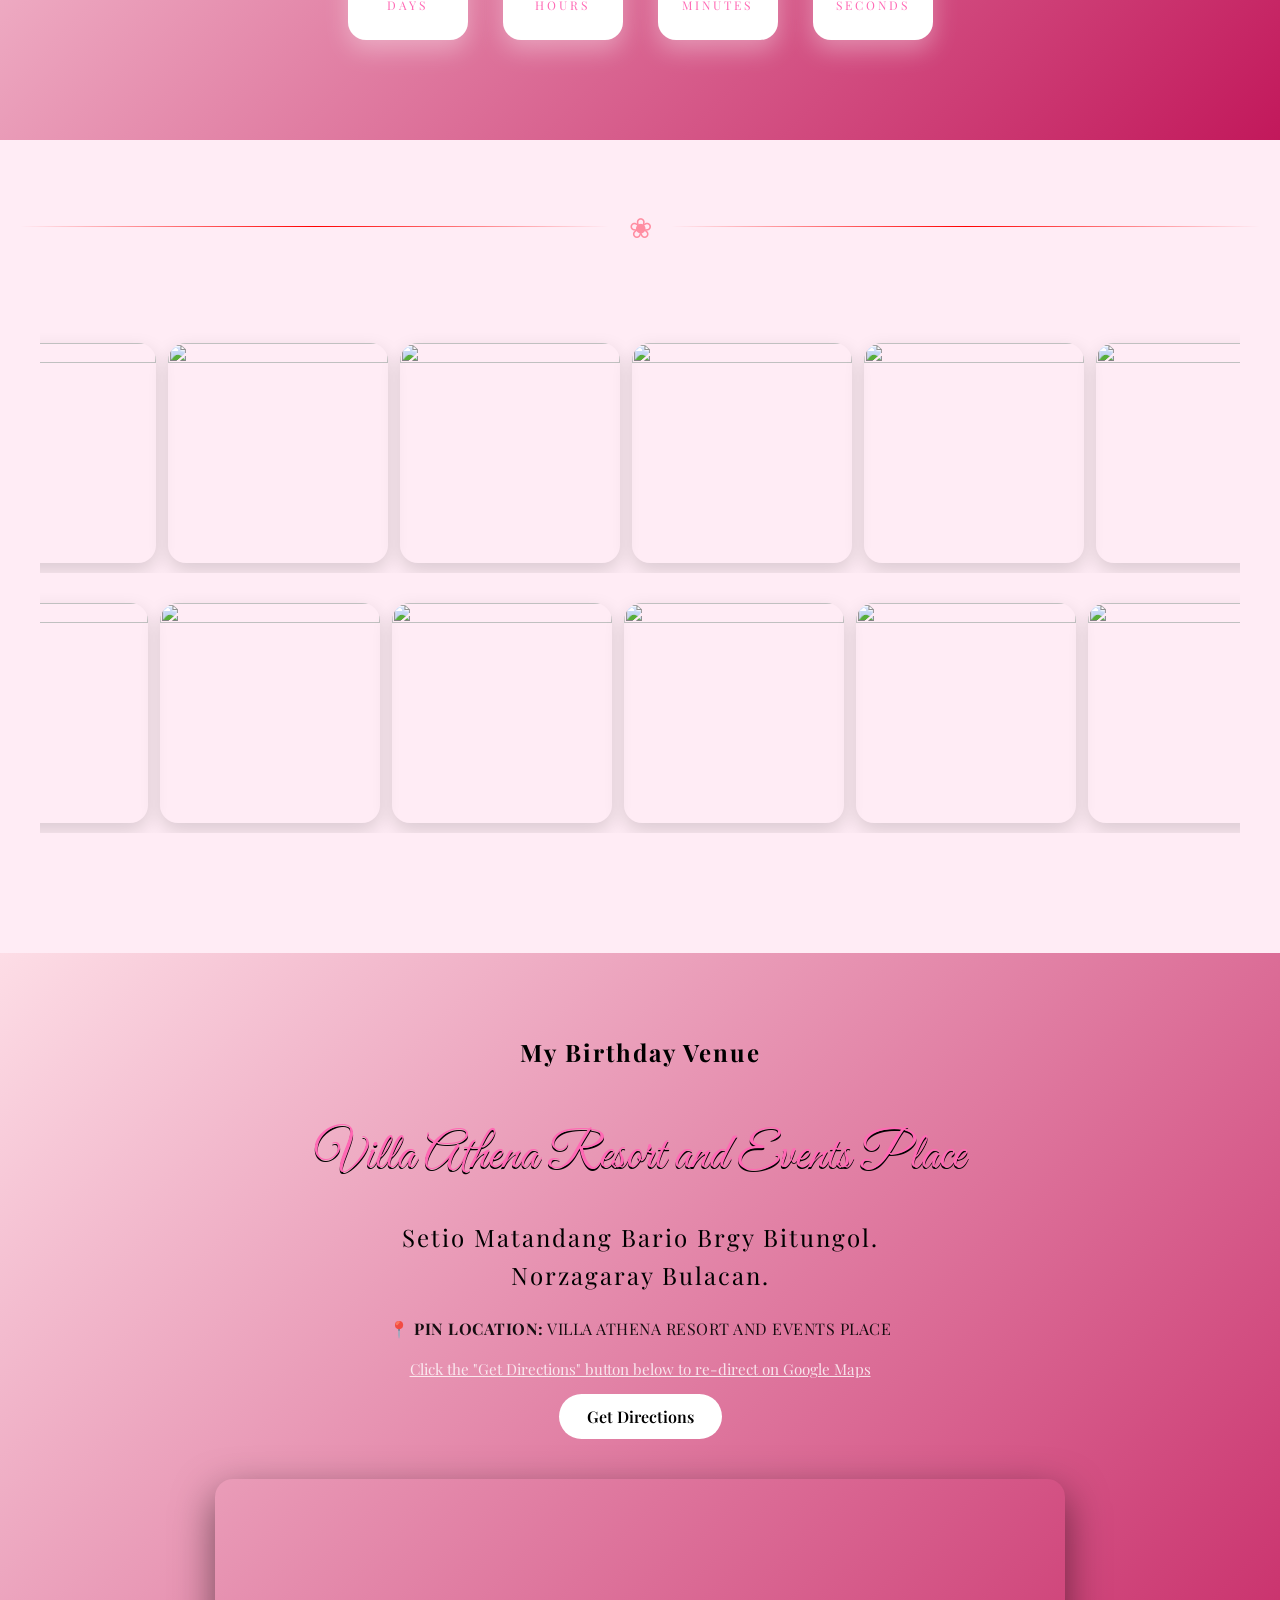
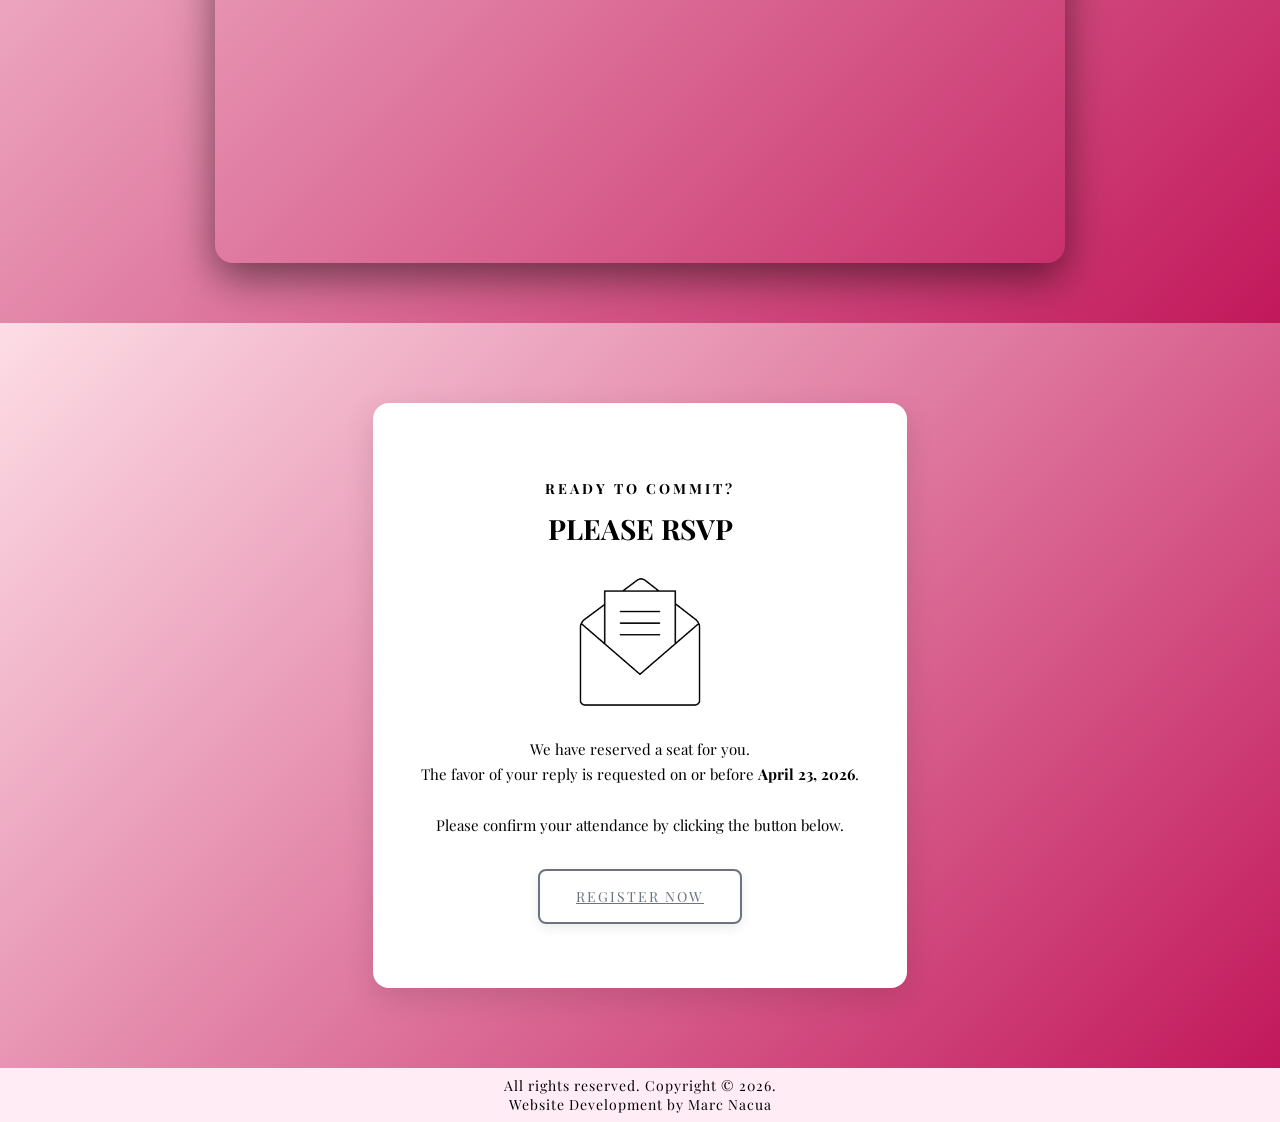
==== commit 76f29c9f: "Add files via upload" ====
--- a/page2.html
+++ b/page2.html
@@ -262,7 +262,7 @@
             Amira Jose<br>
             Princess Mae Semillano<br>
             Jerico Javier<br>
-            Isabela Sorreda<br>
+            Cedrick Bade<br>
             Kriven Lee Berce<br>
             Calleb Timothy Tellisporo<br>
             Susan Bernardo<br><br><br><br>
